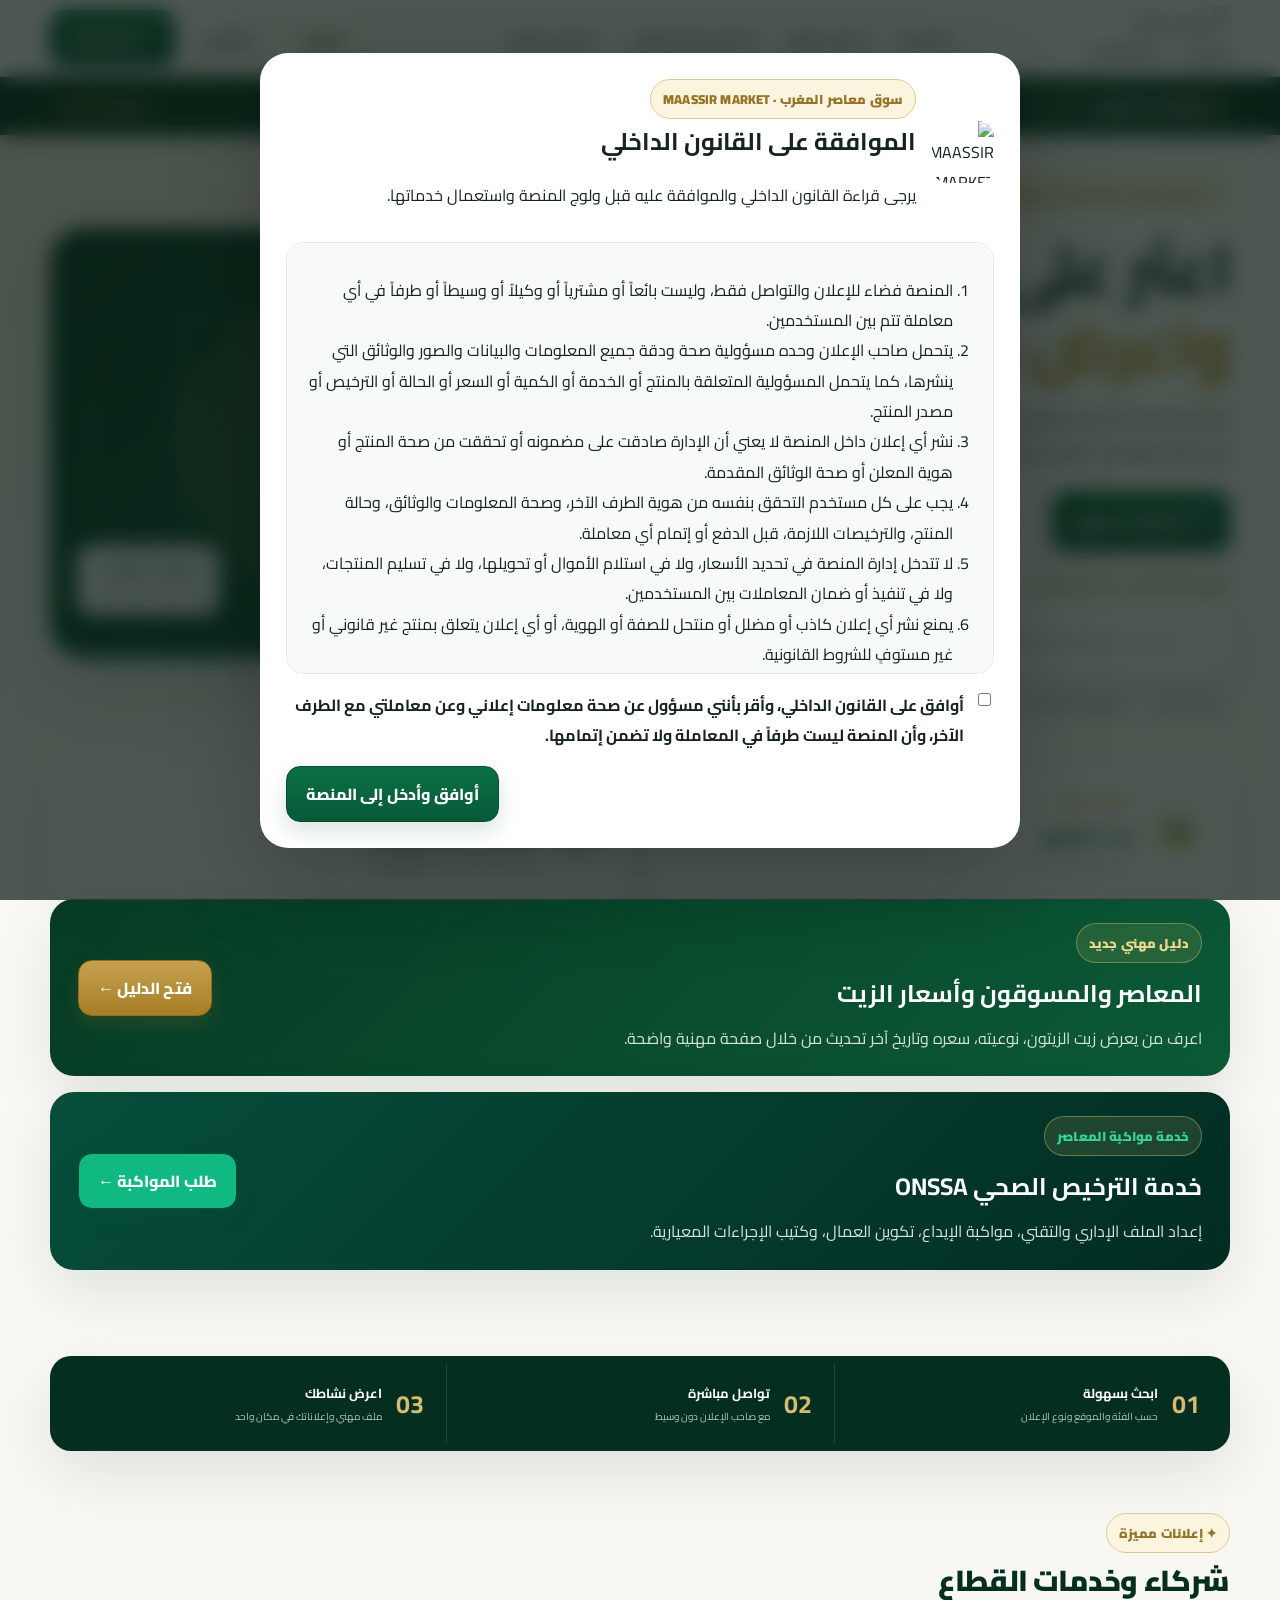
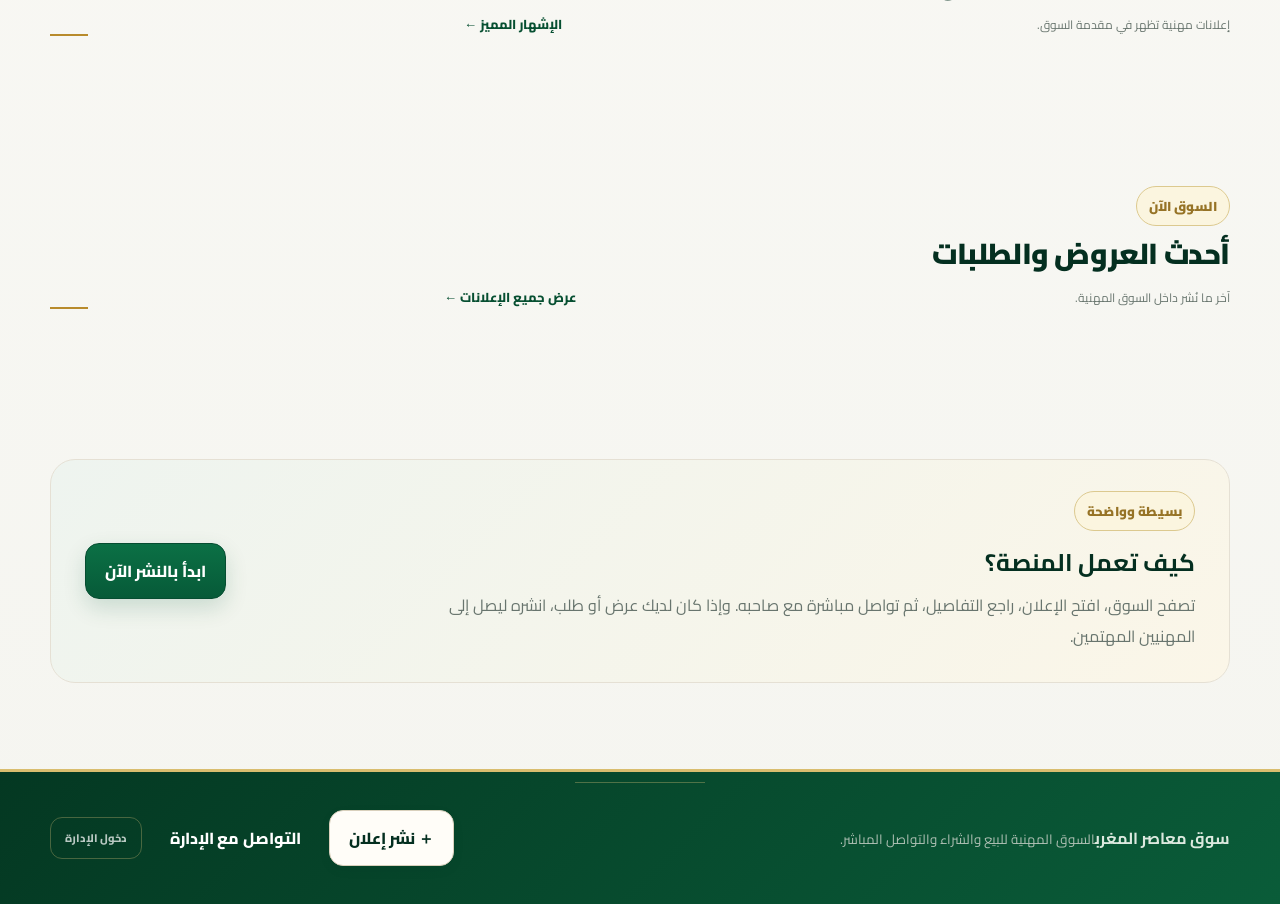
==== index.html @ 979268a5 "Add files via upload" ====
<!doctype html><html lang="ar" dir="rtl"><head><meta charset="utf-8"><meta name="viewport" content="width=device-width,initial-scale=1"><title>سوق معاصر المغرب | السوق المهنية</title><link rel="stylesheet" href="styles.css"></head><body data-page="home"><header class="topbar"><div class="wrap nav"><a class="brand" href="index.html"><img src="logoSAM.png" alt="سوق معاصر المغرب"><span><b id="brandName">سوق معاصر المغرب</b><small id="brandSub">السوق المهنية للزيت والمعدات</small></span></a><nav class="navlinks"><a href="health-auth.html">الترخيص الصحي</a><a id="navHome" class="active" href="index.html">الرئيسية</a><a id="navMarket" href="search.html">تصفح السوق</a><a id="navHow" href="#how">كيف تعمل؟</a><a id="navProfile" href="profile.html">ملفي المهني</a></nav><select id="languageSelect" class="language-select" aria-label="اللغة"><option value="ar">العربية</option><option value="fr">Français</option><option value="en">English</option></select><a id="navPublish" class="btn primary" href="publish.html">＋ نشر إعلان</a></div></header><main><section class="market-ticker" aria-label="أسعار زيت الزيتون المرجعية"><div class="wrap ticker-wrap"><div class="ticker-label"><span class="ticker-dot"></span><b id="homeTickerLabel">مؤشرات زيت الزيتون</b><small id="tickerUpdated">آخر تحديث: —</small></div><div class="ticker-track" id="priceTicker"></div><a id="homeTickerMore" class="ticker-more" href="search.html#prices">تفاصيل الأسعار ↗</a></div></section><section class="hero-v5"><div class="wrap hero-v5-inner"><div class="hero-copy"><span class="eyebrow" id="homeEyebrow">✦ سوق مهنية متخصصة في قطاع الزيتون</span><h1 id="homeHeroTitle">اعثر على ما تحتاجه.<br><em>واعرض ما لديك.</em></h1><p id="homeHeroText">منصة متخصصة تجمع عروض زيت الزيتون، معدات المعاصر، قطع الغيار والمستلزمات، مع بحث واضح وتواصل مباشر بين المهنيين.</p><div class="hero-actions"><a id="homeBrowse" class="btn primary btn-lg" href="search.html">🔎 اكتشف السوق</a><a id="homePublish" class="btn light btn-lg" href="publish.html">＋ انشر عرضك أو طلبك</a></div><div class="hero-search-wrap"><span class="hero-search-label" id="homeSearchLabel">سوق معاصر المغرب · ابحث في الأقسام</span><div class="hero-search"><span>⌕</span><input id="homeSearch" data-i18n-placeholder="searchPlaceholder" placeholder="ابحث عن زيت، آلة، مضخة، مدينة..."><select id="homeCat"><option id="homeCatAll" value="الكل">كل الفئات</option><option id="homeCatOil" value="زيت الزيتون">🫒 زيت الزيتون</option><option id="homeCatEquip" value="المعدات والتجهيزات">⚙️ المعدات والتجهيزات</option></select><button id="searchGo" class="btn gold" data-i18n="search">بحث</button></div></div><div class="hero-trust"><span id="trust1">✓ تواصل مباشر</span><span id="trust2">✓ عروض وطلبات شراء</span><span id="trust3">✓ سوق متخصصة</span></div></div><div class="hero-visual"><div class="visual-ring"></div><img src="logoSAM.png" alt=""><div class="floating-card fc-one"><b>🫒 زيت الزيتون</b><small>عروض وطلبات شراء</small></div><div class="floating-card fc-two"><b>⚙️ معدات المعاصر</b><small>معدات وتجهيزات وقطع غيار</small></div></div></div></section><section class="wrap category-row"><a href="search.html?cat=زيت%20الزيتون" class="category-tile"><span class="tile-icon">🫒</span><div><small id="cat1small">القسم الأول</small><h3 id="cat1">زيت الزيتون</h3><p id="cat1p">عروض البيع وطلبات الشراء.</p></div><b>←</b></a><a href="search.html?cat=المعدات%20والتجهيزات" class="category-tile"><span class="tile-icon">⚙️</span><div><small id="cat2small">القسم الثاني</small><h3 id="cat2">المعدات والتجهيزات</h3><p id="cat2p">آلات، فلاتر، مضخات، خزانات وقطع غيار.</p></div><b>←</b></a></section><section class="wrap section directory-promo">
  <div class="directory-promo-card">
    <div>
      <span class="eyebrow">دليل مهني جديد</span>
      <h2>المعاصر والمسوقون وأسعار الزيت</h2>
      <p>اعرف من يعرض زيت الزيتون، نوعيته، سعره وتاريخ آخر تحديث من خلال صفحة مهنية واضحة.</p>
    </div>
    <a class="btn gold" href="oil-directory.html">فتح الدليل ←</a>
  </div>
  <div class="directory-promo-card" style="margin-top:16px;background:linear-gradient(135deg,#064e3b,#022c22);color:#fff">
    <div>
      <span class="eyebrow" style="color:#34d399">خدمة مواكبة المعاصر</span>
      <h2>خدمة الترخيص الصحي ONSSA</h2>
      <p>إعداد الملف الإداري والتقني، مواكبة الإيداع، تكوين العمال، وكتيب الإجراءات المعيارية.</p>
    </div>
    <a class="btn primary" href="health-auth.html" style="background:#10b981;color:#fff">طلب المواكبة ←</a>
  </div>
</section><section class="wrap value-strip"><div><strong>01</strong><span><b id="v1">ابحث بسهولة</b><small id="v1p">حسب الفئة والموقع ونوع الإعلان</small></span></div><div><strong>02</strong><span><b id="v2">تواصل مباشرة</b><small id="v2p">مع صاحب الإعلان دون وسيط</small></span></div><div><strong>03</strong><span><b id="v3">اعرض نشاطك</b><small id="v3p">ملف مهني وإعلاناتك في مكان واحد</small></span></div></section><section class="wrap section" id="sponsoredSection"><div class="section-head"><div><span class="eyebrow" id="spEy">✦ إعلانات مميزة</span><h2 id="spTitle">شركاء وخدمات القطاع</h2><p id="spP">إعلانات مهنية تظهر في مقدمة السوق.</p></div><a id="spLink" class="link" href="advertise.html">الإشهار المميز ←</a></div><div id="sponsoredGrid" class="grid sponsored-grid"></div></section><section class="wrap section"><div class="section-head"><div><span class="eyebrow" id="nowEy">السوق الآن</span><h2 id="nowTitle">أحدث العروض والطلبات</h2><p id="nowP">آخر ما نُشر داخل السوق المهنية.</p></div><a id="nowLink" class="link" href="search.html">عرض جميع الإعلانات ←</a></div><div id="homeGrid" class="grid"></div></section><section class="wrap section" id="how"><div class="how-panel"><div><span class="eyebrow" id="howEy">بسيطة وواضحة</span><h2 id="howTitle">كيف تعمل المنصة؟</h2><p id="howP">تصفح السوق، افتح الإعلان، راجع التفاصيل، ثم تواصل مباشرة مع صاحبه. وإذا كان لديك عرض أو طلب، انشره ليصل إلى المهنيين المهتمين.</p></div><a id="howBtn" class="btn primary" href="publish.html">ابدأ بالنشر الآن</a></div></section></main><footer class="footer"><div class="wrap foot"><div><b id="brandName">سوق معاصر المغرب</b><small id="homeFooter">السوق المهنية للبيع والشراء والتواصل المباشر.</small></div><div class="footer-actions"><a class="btn light" href="publish.html">＋ نشر إعلان</a><a id="contactAdmin" class="btn footer-admin" href="contact-admin.html">التواصل مع الإدارة</a><a id="adminLink" class="admin-footer-link" href="admin.html">دخول الإدارة</a></div></div></footer><script src="app.js"></script><script>Souk.initHome()</script></body></html>
---- styles.css ----
@import url('https://fonts.googleapis.com/css2?family=Cairo:wght@400;500;600;700;800&display=swap');
:root{--g:#07552f;--g2:#0e7040;--g3:#083d25;--gold:#b58a2a;--gold2:#d6b765;--cream:#fbfaf6;--paper:#fff;--ink:#18251e;--muted:#6d7771;--line:#e9e2d1;--soft:#f5f1e6;--danger:#a84232;--shadow:0 18px 50px rgba(13,42,27,.09)}*{box-sizing:border-box}html{scroll-behavior:smooth}body{margin:0;background:linear-gradient(180deg,#fbfaf6 0%,#f7f6f1 100%);color:var(--ink);font-family:Cairo,Arial,sans-serif}a{text-decoration:none;color:inherit}button,input,select,textarea{font:inherit}button{cursor:pointer}.wrap{width:min(1180px,calc(100% - 32px));margin:auto}.topbar{background:rgba(255,255,255,.92);border-bottom:1px solid var(--line);position:sticky;top:0;z-index:30;backdrop-filter:blur(14px)}.nav{height:78px;display:flex;align-items:center;justify-content:space-between;gap:20px}.brand{display:flex;align-items:center;gap:11px}.brand img{width:52px;height:52px;border-radius:50%;object-fit:cover;border:3px solid #fff;box-shadow:0 0 0 1px var(--gold),0 5px 14px rgba(0,0,0,.08)}.brand b{display:block;font-size:18px;color:var(--g3);line-height:1.2}.brand small{color:var(--gold);font-weight:700}.navlinks{display:flex;gap:8px;align-items:center}.navlinks a{padding:10px 14px;border-radius:12px;color:#46534c;font-weight:700}.navlinks a:hover{background:var(--soft);color:var(--g)}.btn{display:inline-flex;align-items:center;justify-content:center;gap:7px;border:0;border-radius:13px;padding:12px 18px;font-weight:800;transition:.18s;white-space:nowrap}.btn:hover{transform:translateY(-1px)}.btn.primary{background:linear-gradient(135deg,var(--g),var(--g2));color:#fff;box-shadow:0 10px 24px rgba(7,85,47,.17)}.btn.gold{background:linear-gradient(135deg,#a87917,var(--gold));color:#fff}.btn.light{background:#fff;border:1px solid var(--line);color:var(--g)}.btn.whatsapp{background:#1e9b59;color:#fff}.hero{padding:52px 0 34px;display:grid;grid-template-columns:1.15fr .85fr;gap:42px;align-items:center}.eyebrow{display:inline-flex;padding:7px 12px;border:1px solid #dcc98f;background:#fbf5df;color:#8b681d;border-radius:999px;font-weight:800;font-size:13px}.hero h1{font-size:clamp(34px,5vw,56px);line-height:1.15;margin:14px 0 15px;color:var(--g3)}.hero p{font-size:17px;line-height:1.9;color:var(--muted);max-width:680px}.hero-actions{display:flex;gap:10px;flex-wrap:wrap;margin-top:22px}.hero-art{min-height:320px;border-radius:30px;background:radial-gradient(circle at 75% 25%,#eadcae,transparent 34%),linear-gradient(145deg,#0a5430,#083c25);position:relative;overflow:hidden;box-shadow:var(--shadow)}.hero-art:before,.hero-art:after{content:"";position:absolute;border:1px solid rgba(214,183,101,.45);border-radius:50%;width:330px;height:330px;left:-90px;bottom:-120px}.hero-art:after{width:450px;height:450px;left:auto;right:-180px;top:-190px}.hero-art img{position:absolute;width:190px;height:190px;border-radius:50%;object-fit:cover;left:50%;top:50%;transform:translate(-50%,-50%);border:8px solid rgba(255,255,255,.9);box-shadow:0 18px 50px rgba(0,0,0,.25)}.searchbox{background:#fff;border:1px solid var(--line);border-radius:20px;padding:8px;display:flex;gap:8px;box-shadow:0 12px 30px rgba(13,42,27,.06);margin-top:22px}.searchbox input{border:0;outline:0;flex:1;padding:12px 14px;min-width:0;background:transparent}.searchbox select{border:0;border-right:1px solid var(--line);outline:0;padding:0 12px;color:#526058;background:#fff}.section{padding:26px 0 54px}.section-head{display:flex;align-items:end;justify-content:space-between;gap:16px;margin-bottom:18px}.section-head h2{margin:0;color:var(--g3);font-size:27px}.section-head p{margin:5px 0 0;color:var(--muted)}.cats{display:grid;grid-template-columns:repeat(2,1fr);gap:18px}.catcard{padding:26px;border:1px solid var(--line);border-radius:22px;background:#fff;box-shadow:0 10px 28px rgba(13,42,27,.05);display:flex;align-items:center;justify-content:space-between;gap:20px}.caticon{width:68px;height:68px;border-radius:20px;display:grid;place-items:center;font-size:31px;background:var(--soft);border:1px solid var(--line)}.catcard h3{margin:0 0 5px;color:var(--g3)}.catcard p{margin:0;color:var(--muted);line-height:1.7}.stats{display:grid;grid-template-columns:repeat(3,1fr);gap:14px;margin-top:25px}.stat{background:#fff;border:1px solid var(--line);border-radius:18px;padding:18px;text-align:center}.stat strong{display:block;font-size:25px;color:var(--g)}.stat span{color:var(--muted);font-size:13px}.toolbar{position:sticky;top:78px;z-index:20;background:rgba(247,246,241,.93);backdrop-filter:blur(12px);padding:14px 0;border-bottom:1px solid var(--line)}.filters{display:grid;grid-template-columns:1.1fr .8fr .8fr 2fr;gap:9px}.field{width:100%;border:1px solid var(--line);background:#fff;border-radius:12px;padding:11px 13px;outline:0;color:var(--ink)}.field:focus{border-color:var(--gold)}.grid{display:grid;grid-template-columns:repeat(4,1fr);gap:18px}.card{background:#fff;border:1px solid var(--line);border-radius:18px;overflow:hidden;box-shadow:0 10px 26px rgba(13,42,27,.055);transition:.18s}.card:hover{transform:translateY(-3px);box-shadow:0 18px 38px rgba(13,42,27,.10)}.card-image{height:205px;position:relative;background:#e9e4d7;overflow:hidden}.card-image img{width:100%;height:100%;object-fit:cover}.badge{position:absolute;top:11px;right:11px;background:#fff;border-radius:999px;padding:5px 9px;font-size:12px;font-weight:800;box-shadow:0 5px 14px rgba(0,0,0,.12)}.badge.sale{color:#08703c}.badge.buy{color:#1d5d95}.card-body{padding:15px}.card h3{margin:0 0 6px;font-size:17px;color:var(--g3);white-space:nowrap;overflow:hidden;text-overflow:ellipsis}.price{font-weight:800;color:var(--g);font-size:17px}.meta{display:flex;flex-wrap:wrap;gap:6px;color:var(--muted);font-size:12px;margin:8px 0 12px}.meta span{background:#f7f5ee;padding:4px 7px;border-radius:7px}.card-footer{display:flex;justify-content:space-between;align-items:center;border-top:1px solid #f0ede4;padding-top:11px}.card-footer small{color:var(--muted)}.link{color:var(--g);font-weight:800;font-size:13px}.empty{padding:55px 20px;text-align:center;border:1px dashed #d9cfb6;border-radius:20px;color:var(--muted);background:#fff}.empty b{display:block;color:var(--g3);margin-bottom:5px}.detail-layout{display:grid;grid-template-columns:1.05fr .95fr;gap:25px;padding:35px 0 60px}.gallery{background:#fff;border:1px solid var(--line);border-radius:22px;padding:12px}.gallery-main{height:470px;border-radius:16px;overflow:hidden;background:#eee9dd}.gallery-main img{width:100%;height:100%;object-fit:cover}.detail-box{background:#fff;border:1px solid var(--line);border-radius:22px;padding:25px;box-shadow:var(--shadow)}.detail-box h1{margin:8px 0;color:var(--g3);font-size:34px}.detail-price{font-size:28px;color:var(--g);font-weight:800;margin:10px 0}.detail-desc{line-height:2;color:#53605a}.specs{display:grid;grid-template-columns:1fr 1fr;gap:8px;margin:18px 0}.spec{background:#f8f6ef;border-radius:12px;padding:10px}.spec small{display:block;color:var(--muted);font-size:11px}.spec b{color:var(--g3)}.contact{display:grid;grid-template-columns:1fr 1fr;gap:10px;margin-top:20px}.notice{background:#fbf6e6;border:1px solid #e6d39b;color:#6f5b25;border-radius:15px;padding:14px 16px;line-height:1.8;font-size:13px}.form-shell{max-width:850px;margin:35px auto 70px}.form-card{background:#fff;border:1px solid var(--line);border-radius:24px;padding:28px;box-shadow:var(--shadow)}.form-title h1{margin:0;color:var(--g3);font-size:32px}.form-title p{color:var(--muted);line-height:1.8}.form-grid{display:grid;grid-template-columns:1fr 1fr;gap:14px}.full{grid-column:1/-1}.label{display:block;font-weight:800;color:#34433b;font-size:13px;margin:0 0 6px}.agree{display:flex;gap:9px;align-items:flex-start;background:#faf8f0;padding:13px;border-radius:12px;margin-top:15px;color:#59635e;font-size:13px;line-height:1.8}.agree input{margin-top:5px}.modal{display:none;position:fixed;inset:0;z-index:100}.modal.open{display:block}.modal-back{position:absolute;inset:0;background:rgba(6,24,16,.62);backdrop-filter:blur(4px)}.modal-box{position:relative;width:min(760px,calc(100% - 26px));max-height:86vh;overflow:auto;margin:7vh auto;background:#fff;border-radius:22px;padding:28px;box-shadow:0 30px 80px rgba(0,0,0,.28)}.modal-close{position:absolute;top:12px;left:12px;border:0;background:#f1eee4;border-radius:50%;width:36px;height:36px;font-size:22px}.law h2{color:var(--g3)}.law li{margin:9px 0;line-height:1.8}.footer{margin-top:20px;background:#073b24;color:#dce9df;padding:34px 0}.footer .foot{display:flex;justify-content:space-between;gap:20px;align-items:center}.footer small{color:#aebfb3}.hidden{display:none!important}@media(max-width:980px){.grid{grid-template-columns:repeat(3,1fr)}.hero{grid-template-columns:1fr}.hero-art{min-height:260px}.filters{grid-template-columns:1fr 1fr}.filters .wide{grid-column:1/-1}.detail-layout{grid-template-columns:1fr}.cats{grid-template-columns:1fr}}@media(max-width:700px){.wrap{width:min(100% - 22px,1180px)}.nav{height:68px}.navlinks{display:none}.brand img{width:46px;height:46px}.brand b{font-size:15px}.brand small{font-size:11px}.hero{padding:34px 0 22px}.hero h1{font-size:35px}.hero p{font-size:15px}.hero-art{min-height:230px}.hero-art img{width:135px;height:135px}.stats{grid-template-columns:1fr}.grid{grid-template-columns:1fr 1fr;gap:12px}.card-image{height:160px}.section{padding-bottom:38px}.toolbar{top:68px}.filters{grid-template-columns:1fr 1fr}.filters .wide{grid-column:1/-1}.detail-layout{padding-top:18px}.gallery-main{height:310px}.detail-box h1{font-size:27px}.contact{grid-template-columns:1fr}.form-grid{grid-template-columns:1fr}.full{grid-column:auto}.footer .foot{flex-direction:column;text-align:center}}@media(max-width:470px){.grid{grid-template-columns:1fr}.card-image{height:205px}.hero-actions .btn{width:100%}.cats{gap:12px}.catcard{padding:18px}.caticon{width:55px;height:55px;font-size:25px}}
/* Media upload + mobile refinements */
.upload-box{border:1.5px dashed #cfc4a6;border-radius:18px;background:#fcfbf6;padding:12px}.media-input{position:absolute;opacity:0;width:1px;height:1px}.upload-trigger{min-height:112px;border-radius:14px;background:#fff;border:1px solid var(--line);display:flex;align-items:center;justify-content:center;gap:13px;text-align:right;padding:16px;cursor:pointer;color:var(--g3)}.upload-trigger:hover{border-color:var(--gold);background:#fffdf7}.upload-icon{width:48px;height:48px;border-radius:14px;display:grid;place-items:center;background:var(--soft);border:1px solid var(--line);font-size:27px;color:var(--g)}.upload-trigger b{display:block}.upload-trigger small{display:block;color:var(--muted);margin-top:4px;line-height:1.6}.upload-note{font-size:11px;color:var(--muted);padding:8px 4px 2px}.media-preview{display:grid;grid-template-columns:repeat(4,1fr);gap:9px;margin-top:10px}.upload-item{position:relative;overflow:hidden;border-radius:13px;background:#eee9dd;border:1px solid var(--line);aspect-ratio:1/1}.upload-item img,.upload-item video{width:100%;height:100%;object-fit:cover;display:block}.upload-item-info{position:absolute;right:5px;left:5px;bottom:5px;background:rgba(7,61,37,.86);color:#fff;border-radius:8px;padding:4px 7px;font-size:10px;white-space:nowrap;overflow:hidden;text-overflow:ellipsis}.remove-media{position:absolute;top:5px;left:5px;width:30px;height:30px;border:0;border-radius:50%;background:rgba(255,255,255,.94);color:#9a3025;font-size:20px;line-height:1}.media-count{position:absolute;left:10px;bottom:10px;background:rgba(7,61,37,.9);color:#fff;border-radius:999px;padding:4px 8px;font-size:11px;font-weight:800}.card-image video{width:100%;height:100%;object-fit:cover;display:block}.gallery-thumbs{display:grid;grid-template-columns:repeat(6,1fr);gap:8px;margin-top:9px}.thumb{border:2px solid transparent;background:#f4f1e8;border-radius:11px;overflow:hidden;padding:0;aspect-ratio:1/1;position:relative}.thumb.active{border-color:var(--gold)}.thumb img{width:100%;height:100%;object-fit:cover}.thumb span{display:grid;place-items:center;width:100%;height:100%;font-size:24px;color:var(--g)}.gallery-media{width:100%;height:100%;object-fit:contain;display:block;background:#eee9dd}.gallery-main{display:grid;place-items:center}
@media(max-width:700px){.wrap{width:calc(100% - 18px)}.topbar .nav{gap:8px}.topbar .btn{padding:9px 11px;font-size:12px}.hero{gap:20px}.hero h1{font-size:30px}.hero-art{min-height:190px;border-radius:22px}.hero-art img{width:110px;height:110px}.searchbox{display:grid;grid-template-columns:1fr auto;border-radius:16px}.searchbox select{grid-column:1/-1;border:1px solid var(--line);border-radius:10px;padding:10px}.searchbox input{border:1px solid var(--line);border-radius:10px;min-width:0}.searchbox .btn{padding:10px 12px}.section-head{align-items:flex-start}.section-head h2{font-size:23px}.cats{grid-template-columns:1fr}.catcard{min-height:110px}.filters{grid-template-columns:1fr 1fr}.filters .field{min-width:0;font-size:13px;padding:10px}.filters #q{grid-column:1/-1}.toolbar{top:68px}.detail-layout{gap:12px}.gallery{padding:7px;border-radius:17px}.gallery-main{height:300px;border-radius:12px}.gallery-thumbs{grid-template-columns:repeat(5,1fr);gap:6px}.detail-box{padding:17px;border-radius:17px}.detail-box h1{font-size:24px;line-height:1.45}.detail-price{font-size:23px}.specs{grid-template-columns:1fr 1fr}.form-shell{margin-top:18px}.form-card{padding:17px;border-radius:18px}.form-title h1{font-size:26px}.form-grid{gap:11px}.upload-trigger{min-height:96px}.media-preview{grid-template-columns:repeat(3,1fr)}.upload-item-info{font-size:9px}.footer{padding:26px 0}}
@media(max-width:430px){.brand span{max-width:125px}.brand b{font-size:13px}.brand small{font-size:10px}.topbar .btn{font-size:11px}.grid{grid-template-columns:1fr}.card-image{height:220px}.filters{grid-template-columns:1fr}.filters #q{grid-column:auto}.media-preview{grid-template-columns:repeat(2,1fr)}.gallery-main{height:260px}.gallery-thumbs{grid-template-columns:repeat(4,1fr)}}
/* V3.1 — mobile-first gallery and layout corrections */
.gallery-main{position:relative;min-width:0;touch-action:pan-y;overflow:hidden}
.gallery-media{max-width:100%;max-height:100%;object-fit:contain}
.gallery-nav{position:absolute;z-index:3;top:50%;transform:translateY(-50%);width:42px;height:42px;border:0;border-radius:50%;background:rgba(255,255,255,.92);color:var(--g3);font-size:31px;line-height:1;display:grid;place-items:center;box-shadow:0 6px 20px rgba(0,0,0,.15)}
.gallery-nav.prev{right:12px}.gallery-nav.next{left:12px}.gallery-nav.hidden{display:none}
.gallery-thumbs{overflow-x:auto;scrollbar-width:thin;padding-bottom:2px}
.thumb{min-width:0}
@media(max-width:700px){
  html,body{max-width:100%;overflow-x:hidden}
  .nav{height:64px}
  .topbar .nav{width:calc(100% - 14px)}
  .brand{min-width:0;gap:7px}.brand img{width:42px;height:42px}.brand span{min-width:0}.brand b{white-space:nowrap;overflow:hidden;text-overflow:ellipsis}
  .topbar .btn{max-width:128px;overflow:hidden;text-overflow:ellipsis}
  .detail-layout{grid-template-columns:1fr;display:grid;width:100%;padding:14px 0 35px;gap:12px}
  .gallery{width:100%;padding:6px;border-radius:16px}
  .gallery-main{height:clamp(240px,68vw,340px);border-radius:11px}
  .gallery-media{width:100%;height:100%;object-fit:contain}
  .gallery-nav{width:38px;height:38px;font-size:28px}.gallery-nav.prev{right:8px}.gallery-nav.next{left:8px}
  .gallery-thumbs{display:flex;gap:7px;margin-top:7px;overflow-x:auto;scroll-snap-type:x proximity}
  .thumb{flex:0 0 62px;height:62px;scroll-snap-align:start}
  .detail-box{width:100%;min-width:0;padding:15px;border-radius:16px;overflow-wrap:anywhere}
  .detail-box h1{font-size:22px;line-height:1.45;word-break:break-word}
  .detail-price{font-size:21px}
  .specs{grid-template-columns:1fr 1fr;min-width:0}.spec{min-width:0;overflow:hidden}.spec b{display:block;overflow-wrap:anywhere}
  .contact{grid-template-columns:1fr 1fr}.contact .btn{min-width:0;padding:11px 8px}
  .detail-desc{font-size:14px;line-height:1.9;overflow-wrap:anywhere}
  .section{padding-top:18px}
  .form-shell{width:calc(100% - 14px)}
  .form-card{padding:14px}.form-title h1{font-size:24px;line-height:1.4}
  .upload-trigger{width:100%;padding:13px}.media-preview{grid-template-columns:repeat(2,minmax(0,1fr));width:100%}
}
@media(max-width:430px){
  .wrap{width:calc(100% - 14px)}
  .brand b{font-size:12px}.brand small{font-size:9px}
  .topbar .btn{font-size:10px;padding:8px 9px;max-width:112px}
  .gallery-main{height:250px}
  .gallery-nav{width:35px;height:35px;font-size:25px}
  .specs{grid-template-columns:1fr}
  .contact{grid-template-columns:1fr 1fr}
}
/* Detail page — final mobile gallery correction */
.gallery-main{position:relative;display:flex;align-items:center;justify-content:center;min-width:0;overflow:hidden}
.gallery-stage{width:100%;height:100%;display:flex;align-items:center;justify-content:center;min-width:0;overflow:hidden}
.gallery-stage .gallery-media{width:100%;height:100%;max-width:100%;max-height:100%;object-fit:contain;display:block}
.gallery-stage video.gallery-media{background:#111}
@media(max-width:700px){
  .detail-layout{width:100%;grid-template-columns:minmax(0,1fr);overflow:hidden}
  .gallery,.detail-box{min-width:0;max-width:100%}
  .gallery-main{width:100%;height:clamp(230px,70vw,320px)}
  .gallery-stage{width:100%;height:100%;min-width:0}
  .gallery-stage .gallery-media{width:100%;height:100%;object-fit:contain}
  .gallery-thumbs{width:100%;max-width:100%;display:flex;flex-wrap:nowrap;overflow-x:auto;overscroll-behavior-x:contain;-webkit-overflow-scrolling:touch}
  .thumb{flex:0 0 62px}
  .detail-box{overflow:hidden}
  .detail-box h1,.detail-desc,.spec b{overflow-wrap:anywhere;word-break:break-word}
}
@media(max-width:430px){
  .gallery-main{height:clamp(220px,72vw,285px)}
  .thumb{flex-basis:58px;height:58px}
  .detail-box{padding:14px}
}
/* Multilingual navigation + owner controls */
.language-select{appearance:none;border:1px solid rgba(181,138,42,.55);background:#fffdf7;color:var(--g3);border-radius:12px;padding:9px 28px 9px 10px;font:inherit;font-size:12px;font-weight:800;min-width:92px;cursor:pointer;background-image:linear-gradient(45deg,transparent 50%,var(--g) 50%),linear-gradient(135deg,var(--g) 50%,transparent 50%);background-position:calc(100% - 12px) 50%,calc(100% - 7px) 50%;background-size:5px 5px,5px 5px;background-repeat:no-repeat}
.owner-actions{margin-top:10px}.btn.danger{background:#fff0ee;color:#9b3026;border:1px solid #e9b6af}.btn.danger:hover{background:#ffe6e2}
@media(max-width:700px){.language-select{min-width:78px;font-size:11px;padding:8px 23px 8px 7px}.topbar .nav{flex-wrap:nowrap}.topbar .nav .language-select{flex:0 0 auto}.topbar .nav>.btn{flex:0 1 auto}.owner-actions{grid-template-columns:1fr 1fr}}
@media(max-width:430px){.language-select{min-width:70px;font-size:10px}.topbar .nav>.btn{max-width:105px}.brand span{max-width:105px}}
/* Harmonised native dropdowns */
select.field,.searchbox select,.filters select{
  appearance:none;-webkit-appearance:none;
  background-color:#fffdf8;
  background-image:linear-gradient(45deg,transparent 50%,var(--g) 50%),linear-gradient(135deg,var(--g) 50%,transparent 50%);
  background-position:calc(100% - 18px) 50%,calc(100% - 13px) 50%;
  background-size:5px 5px,5px 5px;background-repeat:no-repeat;
  padding-inline-end:34px;cursor:pointer;
  font-weight:600;color:var(--g3);
  box-shadow:0 2px 7px rgba(13,42,27,.035);
  transition:border-color .18s,box-shadow .18s,background-color .18s;
}
select.field:hover,.searchbox select:hover,.filters select:hover{border-color:rgba(181,138,42,.7);background-color:#fffefa}
select.field:focus,.searchbox select:focus,.filters select:focus{border-color:var(--gold);box-shadow:0 0 0 3px rgba(181,138,42,.12)}
select.field option{background:#fff;color:var(--ink);font-weight:500;padding:10px}
html[dir="rtl"] select.field,html[dir="rtl"] .searchbox select,html[dir="rtl"] .filters select{background-position:calc(0% + 13px) 50%,calc(0% + 18px) 50%;padding-left:34px;padding-right:13px}
@media(max-width:700px){select.field,.searchbox select,.filters select{min-height:46px;border-radius:13px}}

/* V3.5 — Morocco Olive Mill Market / institutional visual refresh */
:root{
  --g:#0b5b38;--g2:#137449;--g3:#063d27;
  --gold:#b58a2a;--gold2:#d8bd72;--cream:#f8f6ef;
  --paper:#fff;--ink:#17251e;--muted:#68746d;--line:#e6e0d2;
  --soft:#f2efe5;--shadow:0 18px 55px rgba(8,55,35,.09)
}
body{background:radial-gradient(circle at 8% 0%,rgba(216,189,114,.12),transparent 28%),linear-gradient(180deg,#fbfaf6 0%,#f5f5f0 100%);font-family:Cairo,Arial,sans-serif}
body:before{content:"";position:fixed;inset:0;pointer-events:none;opacity:.22;background-image:linear-gradient(rgba(7,61,39,.025) 1px,transparent 1px),linear-gradient(90deg,rgba(7,61,39,.025) 1px,transparent 1px);background-size:36px 36px;z-index:-1}
.topbar{background:rgba(255,255,255,.94);border-bottom:1px solid rgba(181,138,42,.22);box-shadow:0 4px 22px rgba(8,55,35,.045)}
.nav{height:82px}
.brand{gap:12px}
.brand img{width:54px;height:54px;border:2px solid #fff;box-shadow:0 0 0 1px var(--gold),0 8px 20px rgba(8,55,35,.13)}
.brand b{font-size:19px;letter-spacing:-.2px}
.brand small{color:#9b761f;letter-spacing:.2px}
.navlinks a{font-size:13px;border:1px solid transparent}
.navlinks a:hover{border-color:var(--line);background:#fbfaf5}
.btn{border-radius:14px;padding:12px 19px;box-shadow:none}
.btn.primary{background:linear-gradient(135deg,#075b37,#13804d);box-shadow:0 9px 22px rgba(7,91,55,.16)}
.btn.light{background:rgba(255,255,255,.9);border-color:#ddd6c5;box-shadow:0 4px 14px rgba(8,55,35,.04)}
.btn.gold{background:linear-gradient(135deg,#9d761d,#c29a3a)}
.hero{padding:62px 0 42px;gap:50px}
.hero h1{font-size:clamp(36px,5vw,58px);letter-spacing:-1.2px}
.hero p{font-size:16px;max-width:650px}
.hero-art{min-height:350px;border-radius:34px;background:radial-gradient(circle at 72% 23%,rgba(216,189,114,.48),transparent 27%),linear-gradient(145deg,#0b5b38,#063a25);box-shadow:0 25px 70px rgba(6,61,39,.18)}
.hero-art:before,.hero-art:after{border-color:rgba(216,189,114,.32)}
.hero-art img{width:205px;height:205px;border:7px solid rgba(255,255,255,.94)}
.searchbox{border-radius:22px;padding:7px;box-shadow:0 16px 36px rgba(8,55,35,.08);border-color:#e4ddce}
.searchbox input{font-size:14px}
.section{padding:34px 0 58px}
.section-head{margin-bottom:22px}
.section-head h2{font-size:29px;letter-spacing:-.3px}
.section-head p{font-size:13px}
.cats{gap:20px}
.catcard{border-radius:24px;padding:28px;background:linear-gradient(145deg,#fff,#fbfaf5);box-shadow:0 12px 32px rgba(8,55,35,.055);position:relative;overflow:hidden}
.catcard:after{content:"";position:absolute;width:120px;height:120px;border-radius:50%;border:1px solid rgba(181,138,42,.15);left:-45px;bottom:-55px}
.catcard:hover{transform:translateY(-3px);border-color:#d8c99f;box-shadow:0 20px 42px rgba(8,55,35,.09)}
.caticon{width:72px;height:72px;border-radius:22px;background:linear-gradient(145deg,#f8f3e3,#eee9d9);border-color:#e1d7bb}
.stats{gap:16px}
.stat{border-radius:20px;padding:20px;background:rgba(255,255,255,.86);box-shadow:0 8px 25px rgba(8,55,35,.035)}
.stat strong{font-size:27px}
.toolbar{top:82px;background:rgba(247,246,241,.9);border-bottom-color:rgba(181,138,42,.18)}
.filters{gap:11px}
.field,select.field{border-radius:14px;border-color:#dfd9ca;background:#fffefa;min-height:46px}
.field:focus,select.field:focus{box-shadow:0 0 0 4px rgba(181,138,42,.10);border-color:var(--gold)}
.grid{gap:20px}
.card{border-radius:21px;box-shadow:0 12px 30px rgba(8,55,35,.055);border-color:#e5dfd1}
.card:hover{transform:translateY(-4px);box-shadow:0 22px 45px rgba(8,55,35,.11)}
.card-image{height:215px;background:linear-gradient(145deg,#eee9dc,#e5e0d1)}
.badge{top:12px;right:12px;padding:6px 10px}
.card-body{padding:17px}
.card h3{font-size:16px}
.price{font-size:18px}
.detail-layout{padding:40px 0 70px;gap:28px}
.gallery,.detail-box,.form-card{border-radius:25px;border-color:#e3dccb;box-shadow:var(--shadow)}
.gallery{padding:13px;background:rgba(255,255,255,.9)}
.gallery-main{border-radius:18px;background:linear-gradient(145deg,#f0ede4,#e5e1d5)}
.detail-box{padding:29px;background:rgba(255,255,255,.94)}
.detail-box h1{font-size:35px;letter-spacing:-.5px}
.detail-price{font-size:30px}
.spec{border:1px solid #e8e1d2;background:#faf8f2;border-radius:14px;padding:12px}
.contact .btn{min-height:48px}
.form-shell{max-width:900px;margin:42px auto 75px}
.form-card{padding:32px;background:rgba(255,255,255,.95)}
.form-title{padding-bottom:17px;border-bottom:1px solid #eee9dd;margin-bottom:22px}
.form-title h1{font-size:34px;letter-spacing:-.4px}
.form-grid{gap:16px}
.label{font-size:12px;color:#31443a;margin-bottom:7px}
.agree{border:1px solid #e9e1cd;background:#fbf8ef;border-radius:15px;padding:15px}
.upload-box{border:1px solid #e5dece;border-radius:17px;padding:12px;background:#fcfbf7}
.upload-trigger{border-radius:14px;background:#fffefb}
.modal-box{border:1px solid #e0d7c3;border-radius:25px;box-shadow:0 30px 90px rgba(0,0,0,.24)}
.law h2{border-bottom:1px solid #eee7d8;padding-bottom:12px;margin-bottom:15px}
.footer{background:linear-gradient(135deg,#063a25,#0b5b38);padding:38px 0;border-top:3px solid rgba(216,189,114,.42)}
.footer .btn.light{color:var(--g3)}
.language-select{height:44px;border-radius:13px;border-color:#d9c99d;background-color:#fffdf8;box-shadow:0 5px 15px rgba(8,55,35,.04)}
.owner-actions{border-top:1px solid #eee8da;padding-top:10px}
.btn.danger{border-color:#e7b9b0;background:#fff5f3}

/* Make the internal-rules link unmistakably clickable */
#lawLink{cursor:pointer;text-decoration:underline;text-underline-offset:3px}

@media(max-width:980px){.hero{gap:28px}.grid{grid-template-columns:repeat(3,1fr)}}
@media(max-width:700px){
  .nav{height:70px}.brand img{width:45px;height:45px}.brand b{font-size:14px}
  .hero{padding:38px 0 26px}.hero h1{font-size:31px}.hero-art{min-height:230px;border-radius:25px}.hero-art img{width:135px;height:135px}
  .section{padding:26px 0 42px}.section-head h2{font-size:24px}
  .catcard{padding:20px;border-radius:20px}.stats{gap:10px}
  .toolbar{top:70px}.filters{gap:8px}.filters .field{min-height:44px}
  .card{border-radius:18px}.card-image{height:170px}
  .detail-layout{padding:18px 0 40px}.gallery,.detail-box,.form-card{border-radius:19px}.detail-box{padding:18px}.detail-box h1{font-size:24px}.detail-price{font-size:24px}
  .form-shell{margin-top:22px}.form-card{padding:18px}.form-title h1{font-size:27px}
  .footer{padding:30px 0}
}
@media(max-width:470px){
  .grid{grid-template-columns:1fr}.card-image{height:210px}.hero h1{font-size:29px}.hero-art{min-height:205px}
  .language-select{min-width:68px}.topbar .nav>.btn{max-width:106px}
}

/* V4 — institutional upgrade inspired by a refined school / institution identity */
:root{--ink:#183228;--g:#075a38;--g2:#0c7046;--g3:#043822;--gold:#b99135;--gold2:#d7bf7a;--cream:#f6f1e5;--paper:#fffdf8;--line:#e4ddcc;--shadow:0 22px 60px rgba(5,55,34,.10)}
body{background:#f7f5ee;color:var(--ink)}
body:after{content:"";position:fixed;inset:0;pointer-events:none;z-index:-2;background:linear-gradient(90deg,transparent 0 7%,rgba(185,145,53,.025) 7% 7.1%,transparent 7.1% 92.9%,rgba(185,145,53,.025) 92.9% 93%,transparent 93%)}
.topbar{background:#fffdf9;border-bottom:1px solid rgba(185,145,53,.30);box-shadow:0 8px 30px rgba(5,55,34,.055)}
.nav{position:relative}
.nav:after{content:"";position:absolute;left:0;right:0;bottom:0;height:2px;background:linear-gradient(90deg,transparent,var(--gold2),transparent);opacity:.65}
.brand img{border-radius:16px;box-shadow:0 0 0 1px var(--gold),0 8px 20px rgba(5,55,34,.12)}
.brand b{font-weight:900;color:var(--g3)}
.brand small{font-weight:700;color:#9a7729}
.navlinks a{font-weight:800;color:#40554a;padding:9px 12px;border-radius:10px}
.navlinks a:hover{color:var(--g);background:#f5f1e6}
.nav-actions,.footer-actions,.admin-top-actions{display:flex;gap:9px;align-items:center}
.btn{border-radius:10px;font-weight:800;letter-spacing:.05px}
.btn.primary{background:linear-gradient(180deg,#0b7045,#075a38);border:1px solid #064d31;box-shadow:0 9px 22px rgba(7,90,56,.16)}
.btn.gold{background:linear-gradient(180deg,#c5a14e,#a77d24);border:1px solid #956e1d;color:#fff;box-shadow:0 9px 20px rgba(167,125,36,.16)}
.btn.light{background:#fffdf8;border:1px solid #d9d0bc;color:var(--g3)}
.hero{position:relative;padding:76px 0 62px;min-height:520px;align-items:center}
.hero:before{content:"";position:absolute;top:34px;right:-30px;width:110px;height:110px;border:1px solid rgba(185,145,53,.22);border-radius:50%;box-shadow:0 0 0 12px rgba(185,145,53,.035),0 0 0 24px rgba(185,145,53,.025)}
.hero>div:first-child{position:relative;z-index:1}
.eyebrow{font-weight:900;letter-spacing:.15px;color:#967326}
.hero h1{font-weight:950;line-height:1.25;font-size:clamp(39px,5.3vw,64px);color:var(--g3);margin-top:16px}
.hero h1:after{content:"";display:block;width:78px;height:3px;background:var(--gold);margin-top:20px;border-radius:10px}
.hero p{font-size:16px;line-height:2;color:#596960;max-width:680px}
.hero-art{border-radius:8px;min-height:390px;border:1px solid rgba(215,191,122,.5);box-shadow:0 28px 70px rgba(5,55,34,.20);position:relative}
.hero-art:before{content:"";position:absolute;inset:18px;border:1px solid rgba(215,191,122,.35);border-radius:5px}
.hero-art:after{content:"سوق معاصر المغرب";position:absolute;bottom:27px;right:0;left:0;text-align:center;color:rgba(255,255,255,.82);font-size:13px;font-weight:900;letter-spacing:1px}
.hero-art img{position:relative;z-index:2;width:190px;height:190px;box-shadow:0 20px 50px rgba(0,0,0,.20)}
.searchbox{border-radius:12px;padding:7px;background:#fff;border:1px solid #ddd4c1;box-shadow:0 20px 45px rgba(5,55,34,.10)}
.section{padding:42px 0 66px}
.section-head{position:relative}
.section-head:after{content:"";display:block;width:42px;height:2px;background:var(--gold);margin-top:12px}
.section-head h2{font-weight:950;color:var(--g3);font-size:30px}
.section-head p{color:#69766f}
.cats{gap:24px}
.catcard{border-radius:8px;border:1px solid #ddd5c3;background:linear-gradient(135deg,#fffefb,#f5f1e6);box-shadow:0 16px 35px rgba(5,55,34,.07);min-height:190px}
.catcard:before{content:"";position:absolute;top:0;right:0;width:70px;height:3px;background:var(--gold)}
.catcard h3{font-size:20px;color:var(--g3)}
.catcard p{line-height:1.9}
.caticon{border-radius:50%;width:68px;height:68px;background:#f4eddb;border:1px solid #d8c79a}
.stats{margin-top:28px}
.stat{border-radius:8px;border-top:3px solid var(--gold);background:#fffefa;box-shadow:0 10px 30px rgba(5,55,34,.05)}
.stat strong{color:var(--g3)}
.card{border-radius:8px;border:1px solid #ded6c4;background:#fffefa;box-shadow:0 12px 34px rgba(5,55,34,.07)}
.card:hover{transform:translateY(-5px);border-color:#ccb779}
.card-image{border-radius:7px 7px 0 0}
.card-body{padding:19px}
.card h3{font-weight:900;color:#20392d}
.badge{border-radius:5px;font-weight:900}
.sponsored-card{border:2px solid rgba(185,145,53,.68);box-shadow:0 18px 45px rgba(143,104,25,.13);position:relative}
.sponsored-card:before{content:"";position:absolute;top:0;left:0;right:0;height:3px;background:linear-gradient(90deg,var(--gold),var(--gold2),var(--gold));z-index:4}
.sponsored-badge{background:linear-gradient(135deg,#a77d24,#c6a34f)!important;color:#fff!important}
.sponsor-name{font-size:11px;font-weight:900;color:#9a7729;margin-bottom:6px}
.sponsor-eyebrow{color:#a17b22}
.sponsored-grid{grid-template-columns:repeat(3,minmax(0,1fr))}
.search-sponsored{padding-bottom:28px}
.search-sponsored:has(.hidden){display:none}
.notice{border-radius:8px;border:1px solid #ded4bd;background:#fbf8ef;box-shadow:0 10px 25px rgba(5,55,34,.04)}
.footer{border-top:3px solid var(--gold2);background:linear-gradient(135deg,#043822,#0a5c39);position:relative}
.footer:before{content:"";display:block;position:absolute;top:10px;left:0;right:0;margin:auto;width:130px;height:1px;background:rgba(215,191,122,.35)}
.footer-admin{background:transparent!important;color:#fff!important;border-color:rgba(215,191,122,.5)!important}
.form-card{border-radius:8px;border-top:4px solid var(--gold);box-shadow:0 24px 70px rgba(5,55,34,.10)}
.form-title h1{color:var(--g3);font-weight:950}
.field{border-radius:9px;border-color:#dcd4c2;background:#fffefa}
.field:focus{border-color:var(--gold);box-shadow:0 0 0 4px rgba(185,145,53,.10)}
.agree{border-radius:8px}
.modal-box{border-radius:8px;border-top:4px solid var(--gold)}

/* Administration */
.admin-page{background:#f3f1e9}
.admin-shell{padding:42px 0 80px}
.admin-login{max-width:560px;margin:40px auto;background:#fffefa;border:1px solid #ddd4c0;border-top:5px solid var(--gold);border-radius:8px;padding:38px;box-shadow:var(--shadow);text-align:center}
.admin-emblem{width:68px;height:68px;margin:0 auto 18px;border-radius:50%;display:grid;place-items:center;background:#f3ebd7;border:1px solid #d5bf84;color:var(--g3);font-size:28px;font-weight:900}
.admin-login h1,.admin-heading h1{color:var(--g3);font-weight:950;margin:8px 0 10px}
.admin-login p,.admin-heading p{color:#69756e;line-height:1.9}
.admin-login-row{display:grid;grid-template-columns:1fr auto;gap:10px;margin-top:22px}
.admin-note{display:block;color:#7c827e;margin-top:16px;line-height:1.7}
.admin-panel{background:transparent}
.admin-heading{display:flex;justify-content:space-between;gap:25px;align-items:flex-end;margin-bottom:24px}
.admin-kpis{display:grid;grid-template-columns:repeat(3,110px);gap:10px}
.admin-kpis>div{background:#fffefa;border:1px solid #ddd4c0;border-top:3px solid var(--gold);border-radius:7px;padding:13px;text-align:center}
.admin-kpis b{display:block;font-size:25px;color:var(--g3)}
.admin-kpis span{font-size:11px;color:#707b75;font-weight:800}
.admin-tabs{display:flex;gap:8px;padding:8px;background:#e9e5da;border:1px solid #d9d1bf;border-radius:8px;margin-bottom:18px}
.admin-tab{border:0;background:transparent;padding:12px 18px;border-radius:6px;font:inherit;font-weight:900;color:#52625a;cursor:pointer}
.admin-tab.active{background:#fffefa;color:var(--g3);box-shadow:0 5px 18px rgba(5,55,34,.07);border:1px solid #ded5c1}
.admin-section{background:#fffefa;border:1px solid #ded6c4;border-radius:8px;padding:24px;box-shadow:0 15px 35px rgba(5,55,34,.055)}
.admin-section-head{display:flex;justify-content:space-between;margin-bottom:18px}
.admin-section-head h2{margin:0;color:var(--g3);font-weight:950}
.admin-section-head p{margin:6px 0 0;color:#737e78}
.admin-list{display:grid;gap:10px}
.admin-row{display:flex;align-items:center;justify-content:space-between;gap:15px;padding:15px;border:1px solid #e4dece;border-radius:7px;background:#fffdfa}
.admin-row-main{display:grid;gap:5px;min-width:0}.admin-row-main b{color:#203a2d}.admin-row-main small{color:#7a837e}.admin-row-main p{margin:5px 0 0;line-height:1.8;color:#55635b}.admin-row-actions{display:flex;gap:7px;flex:0 0 auto}.admin-row-actions .btn{padding:9px 12px;font-size:12px}
.admin-chip{display:inline-flex;width:max-content;padding:4px 8px;border-radius:4px;background:#edf3ed;color:var(--g);font-size:10px;font-weight:900}.gold-chip{background:#f5ecd5;color:#977225}.read{opacity:.62}
.admin-ad-form{display:grid;grid-template-columns:1fr 1fr;gap:13px;padding:18px;background:#faf7ef;border:1px solid #e6decc;border-radius:7px;margin-bottom:18px}.admin-ad-form .full{grid-column:1/-1}.admin-ad-form label{display:block;font-size:12px;font-weight:900;color:#43544b;margin-bottom:6px}.admin-checks{display:flex;gap:25px;flex-wrap:wrap}.admin-checks label{display:flex;gap:7px;align-items:center}.admin-form-actions{display:flex;gap:9px}
.contact-admin-card{max-width:850px;margin-left:auto;margin-right:auto}.contact-admin-note{margin-top:18px;padding:14px;border:1px solid #e4dcc8;background:#fbf8ef;border-radius:7px;color:#6b746f;line-height:1.8}
.hidden{display:none!important}
@media(max-width:800px){.hero{min-height:auto;padding-top:48px}.hero-art{min-height:300px}.sponsored-grid{grid-template-columns:1fr 1fr}.admin-heading{align-items:stretch;flex-direction:column}.admin-kpis{grid-template-columns:repeat(3,1fr)}.admin-row{align-items:flex-start;flex-direction:column}.admin-row-actions{width:100%}.admin-row-actions .btn{flex:1}.admin-ad-form{grid-template-columns:1fr}.admin-ad-form .full{grid-column:auto}}
@media(max-width:520px){.nav-actions .btn:first-child{display:none}.hero h1{font-size:34px}.sponsored-grid{grid-template-columns:1fr}.admin-login{padding:25px 18px}.admin-login-row{grid-template-columns:1fr}.admin-tabs{overflow:auto}.admin-tab{white-space:nowrap}.footer-actions{flex-wrap:wrap}.footer-actions .btn{flex:1;text-align:center}.nav-actions{gap:5px}.nav-actions .btn{padding:9px 10px;font-size:11px}}


/* V4.1 — clear administration navigation */
.admin-nav-link{font-weight:800!important;color:var(--gold,#d7bf7a)!important}
.admin-nav-link::before{content:"⌘";margin-inline-end:5px;opacity:.85}
.admin-footer-link{display:inline-flex;align-items:center;justify-content:center;min-height:42px;padding:0 14px;border:1px solid rgba(215,191,122,.45);border-radius:12px;color:#fff;text-decoration:none;font-weight:800;font-size:.9rem}
.admin-footer-link:hover{border-color:#d7bf7a;background:rgba(215,191,122,.08)}
@media(max-width:760px){.navlinks .admin-nav-link{display:none}.admin-footer-link{width:100%}}
/* ===== V5 — PROFESSIONAL MARKET REDESIGN ===== */
:root{--g:#064b2b;--g2:#0a6a3d;--g3:#062f1d;--gold:#b48a2c;--gold2:#d8bb72;--cream:#f8f7f2;--ink:#16241d;--muted:#68756e;--line:#e5e0d4;--shadow:0 22px 60px rgba(4,48,27,.10)}
body{background:#f8f8f5;color:var(--ink)}
.topbar{background:rgba(255,255,255,.94);box-shadow:0 5px 28px rgba(0,0,0,.035)}
.nav{height:82px}.brand{gap:12px}.brand img{width:54px;height:54px}.brand b{font-size:19px}.brand small{font-size:11px}.navlinks a{font-size:13px}.navlinks a.active{background:#edf4ee;color:var(--g)}
.btn{border-radius:14px}.btn-lg{padding:14px 21px}
.hero-v5{background:linear-gradient(180deg,#fbfbf8,#f3f5f0);padding:62px 0 52px}.hero-v5-inner{display:grid;grid-template-columns:1.08fr .92fr;gap:55px;align-items:center}.hero-copy h1{font-size:clamp(40px,5.5vw,68px);line-height:1.13;letter-spacing:-1.7px;color:var(--g3);margin:17px 0}.hero-copy h1 em{font-style:normal;color:var(--gold)}.hero-copy p{font-size:17px;line-height:2;max-width:690px}.hero-search{display:grid;grid-template-columns:35px 1fr 180px 90px;gap:5px;align-items:center;background:#fff;border:1px solid var(--line);border-radius:19px;padding:8px;margin-top:28px;box-shadow:0 18px 45px rgba(4,48,27,.08)}.hero-search>span{font-size:27px;text-align:center;color:var(--gold)}.hero-search input,.hero-search select{border:0;outline:0;background:transparent;padding:12px 8px;min-width:0}.hero-trust{display:flex;flex-wrap:wrap;gap:22px;margin-top:17px;color:#69756f;font-size:11px;font-weight:800}.hero-visual{min-height:430px;position:relative;display:grid;place-items:center;border-radius:34px;background:linear-gradient(145deg,#073e26,#0b6a3d);overflow:hidden;box-shadow:var(--shadow)}.hero-visual:before,.hero-visual:after{content:"";position:absolute;border:1px solid rgba(216,187,114,.38);border-radius:50%}.hero-visual:before{width:440px;height:440px}.hero-visual:after{width:620px;height:620px}.hero-visual img{position:relative;z-index:2;width:225px;height:225px;border-radius:50%;object-fit:cover;border:8px solid rgba(255,255,255,.92);box-shadow:0 25px 60px rgba(0,0,0,.25)}.visual-ring{position:absolute;width:270px;height:270px;border-radius:50%;background:rgba(216,187,114,.14);filter:blur(3px)}.floating-card{position:absolute;z-index:4;background:rgba(255,255,255,.94);border:1px solid #e2d7b8;border-radius:15px;padding:12px 15px;box-shadow:0 15px 35px rgba(0,0,0,.14);display:flex;flex-direction:column;gap:2px}.floating-card b{font-size:12px;color:var(--g3)}.floating-card small{font-size:10px;color:var(--muted)}.fc-one{top:42px;right:27px}.fc-two{bottom:43px;left:27px}
.category-row{display:grid;grid-template-columns:1fr 1fr;gap:18px;margin-top:-5px;position:relative;z-index:3}.category-tile{display:grid;grid-template-columns:auto 1fr auto;align-items:center;gap:15px;padding:23px 25px;background:#fff;border:1px solid var(--line);border-radius:20px;box-shadow:0 12px 32px rgba(0,0,0,.045);transition:.2s}.category-tile:hover{transform:translateY(-3px);border-color:#d4c18a;box-shadow:0 20px 45px rgba(4,48,27,.09)}.tile-icon{width:56px;height:56px;border-radius:17px;background:#f4f0e4;display:grid;place-items:center;font-size:27px}.category-tile small{color:var(--gold);font-weight:900}.category-tile h3{margin:2px 0;font-size:19px;color:var(--g3)}.category-tile p{margin:0;color:var(--muted);font-size:11px}.category-tile>b{font-size:21px;color:var(--gold)}
.value-strip{display:grid;grid-template-columns:repeat(3,1fr);margin-top:20px;background:var(--g3);border-radius:21px;padding:8px;color:#fff;box-shadow:var(--shadow)}.value-strip>div{display:flex;align-items:center;gap:14px;padding:16px 22px;border-left:1px solid rgba(255,255,255,.12)}.value-strip>div:last-child{border-left:0}.value-strip strong{font-size:25px;color:#d8bb72}.value-strip span{display:flex;flex-direction:column}.value-strip b{font-size:13px}.value-strip small{font-size:10px;color:#b6c7bc;margin-top:2px}
.section{padding-top:62px}.section-head h2{font-size:29px;letter-spacing:-.4px}.section-head p{font-size:12px}.section-head:after{width:38px;height:2px;background:var(--gold);margin-top:11px}.grid{gap:18px}.card{border-radius:18px;box-shadow:0 10px 30px rgba(0,0,0,.045)}.card:hover{transform:translateY(-4px);box-shadow:0 20px 45px rgba(0,0,0,.09)}.card-image{height:210px}.card-body{padding:17px}.card h3{font-size:16px}.sponsored-card{border:2px solid rgba(180,138,44,.55);position:relative}.sponsored-card:before{content:"";position:absolute;top:0;left:0;right:0;height:3px;background:linear-gradient(90deg,var(--gold),var(--gold2),var(--gold));z-index:3}.sponsored-badge{background:var(--gold)!important;color:#fff!important}.sponsor-name{color:#927021;font-weight:900;font-size:11px;margin-bottom:5px}.sponsored-grid{grid-template-columns:repeat(3,1fr)}
.how-panel{display:flex;align-items:center;justify-content:space-between;gap:25px;padding:31px 34px;border-radius:25px;background:linear-gradient(135deg,#eef4ef,#fbf6e8);border:1px solid var(--line)}.how-panel h2{margin:9px 0 5px;color:var(--g3)}.how-panel p{margin:0;line-height:1.9;color:var(--muted);max-width:760px}.footer{border-top:3px solid var(--gold2)}
.market-hero{padding:55px 0 48px;background:linear-gradient(135deg,#06341f,#0b6b3f);color:#fff}.market-hero h1{font-size:40px;margin:15px 0 5px}.market-hero p{color:#c7d7ce;margin:0}.market-shell{margin-top:-23px;position:relative;z-index:3}.search-panel{background:#fff;border:1px solid var(--line);border-radius:20px;padding:14px;box-shadow:var(--shadow)}.search-main{display:flex;align-items:center;border:1px solid var(--line);border-radius:14px;padding:0 14px}.search-main span{font-size:27px;color:var(--gold)}.search-main input{border:0;outline:0;width:100%;padding:14px;background:transparent}.filter-row{display:grid;grid-template-columns:1fr 1fr 1fr 1fr;gap:9px;margin-top:10px}.results-head{display:flex;justify-content:space-between;align-items:center;margin-bottom:20px}.results-head h2{margin:0;color:var(--g3)}.results-head span{font-size:11px;color:var(--muted)}
.profile-shell{padding:45px 0 75px}.profile-hero{display:flex;align-items:center;gap:20px;padding:30px;border-radius:25px;background:linear-gradient(135deg,#edf4ee,#faf6e7);border:1px solid var(--line)}.profile-avatar{width:80px;height:80px;border-radius:22px;background:var(--g3);color:#e0c77c;display:grid;place-items:center;font-size:30px;font-weight:900}.profile-hero h1{margin:8px 0 3px;color:var(--g3)}.profile-hero p{margin:0;color:var(--muted)}.profile-grid{display:grid;grid-template-columns:1.15fr .85fr;gap:20px;margin-top:20px}.profile-card{background:#fff;border:1px solid var(--line);border-radius:21px;padding:25px;box-shadow:0 10px 32px rgba(0,0,0,.04)}.card-heading{display:flex;justify-content:space-between;margin-bottom:20px}.card-heading h2{margin:0 0 3px;font-size:20px}.card-heading p{margin:0;font-size:11px;color:var(--muted)}.mini-stats{display:grid;grid-template-columns:repeat(3,1fr);gap:8px;margin-bottom:16px}.mini-stats>div{background:#f7f6f1;border-radius:13px;text-align:center;padding:14px 7px}.mini-stats b{display:block;font-size:23px;color:var(--g)}.mini-stats small{font-size:10px;color:var(--muted)}.full-btn{width:100%}.profile-list{display:grid;gap:8px;margin-top:16px}.profile-ad{padding:11px 13px;border:1px solid var(--line);border-radius:12px;display:flex;flex-direction:column}.profile-ad b{font-size:12px;color:var(--g3)}.profile-ad small{font-size:10px;color:var(--muted)}.profile-notice{margin-top:18px}
.admin-footer-link{font-size:11px!important;opacity:.72}.admin-footer-link:hover{opacity:1}
@media(max-width:900px){.hero-v5-inner{grid-template-columns:1fr}.hero-visual{min-height:330px}.category-row{grid-template-columns:1fr}.value-strip{grid-template-columns:1fr}.value-strip>div{border-left:0;border-bottom:1px solid rgba(255,255,255,.12)}.value-strip>div:last-child{border-bottom:0}.sponsored-grid{grid-template-columns:1fr 1fr}.filter-row{grid-template-columns:1fr 1fr}.profile-grid{grid-template-columns:1fr}}
@media(max-width:620px){.nav{height:70px}.navlinks{display:none}.brand img{width:46px;height:46px}.brand b{font-size:15px}.brand small{font-size:9px}.nav>.btn{padding:9px 11px;font-size:11px}.hero-v5{padding:42px 0 36px}.hero-copy h1{font-size:40px}.hero-copy p{font-size:15px}.hero-search{grid-template-columns:31px 1fr}.hero-search select,.hero-search button{grid-column:1/-1}.hero-search select{border-top:1px solid var(--line);padding-top:10px}.hero-visual{min-height:280px}.hero-visual img{width:175px;height:175px}.floating-card{padding:9px 11px}.fc-one{top:20px;right:12px}.fc-two{bottom:20px;left:12px}.sponsored-grid{grid-template-columns:1fr}.filter-row{grid-template-columns:1fr}.market-hero h1{font-size:32px}.how-panel{display:block}.how-panel .btn{margin-top:17px}.profile-hero{align-items:flex-start;flex-direction:column}.profile-grid{grid-template-columns:1fr}}
/* V6 professional enhancements */
.market-ticker{background:#083b25;color:#fff;border-bottom:1px solid rgba(214,183,101,.25);overflow:hidden}.market-ticker.compact{margin-top:0}.ticker-wrap{min-height:54px;display:flex;align-items:center;gap:18px}.ticker-label{display:flex;align-items:center;gap:8px;white-space:nowrap}.ticker-label small{opacity:.68;font-size:10px}.ticker-dot{width:8px;height:8px;border-radius:50%;background:#d6b765;box-shadow:0 0 0 5px rgba(214,183,101,.1)}.ticker-track{display:flex;gap:10px;overflow:hidden;flex:1;mask-image:linear-gradient(90deg,transparent,#000 6%,#000 94%,transparent);direction:ltr}.ticker-item{direction:rtl;display:inline-flex;align-items:center;gap:7px;white-space:nowrap;background:rgba(255,255,255,.07);border:1px solid rgba(255,255,255,.09);border-radius:999px;padding:6px 11px;animation:tickerMove 24s linear infinite}.ticker-item strong{color:#f0d789}.ticker-item small{opacity:.7}.ticker-more{color:#f0d789;font-size:12px;font-weight:800;white-space:nowrap}@keyframes tickerMove{from{transform:translateX(0)}to{transform:translateX(50%)}}.privacy-check{display:flex;align-items:flex-start;gap:7px;margin-top:8px;color:#66716b;font-size:12px;line-height:1.7}.privacy-check input{margin-top:4px}.privacy-note{margin-top:10px}.publish-upgrade{margin-top:20px;padding:18px;border:1px solid #e4d7b3;border-radius:17px;background:#fbf7e9;display:flex;align-items:center;gap:14px;flex-wrap:wrap}.publish-upgrade span{color:var(--muted);flex:1}.profile-public{display:flex;align-items:center;justify-content:space-between;gap:12px;padding:15px;background:#f8f6ef;border:1px solid var(--line);border-radius:15px;margin-bottom:16px}.profile-public b,.profile-public small{display:block}.profile-public small{color:var(--muted);margin-top:4px;word-break:break-all}.disabled{pointer-events:none;opacity:.5}.pricing-guide{margin:18px 0;padding:20px;border:1px solid #e2d5ae;border-radius:18px;background:#fbf7e9}.pricing-guide h3{margin-top:0;color:var(--g3)}.pricing-grid{display:grid;grid-template-columns:repeat(4,1fr);gap:10px}.pricing-grid>div{background:#fff;border:1px solid var(--line);border-radius:12px;padding:13px}.pricing-grid b,.pricing-grid span{display:block}.pricing-grid span{color:var(--muted);font-size:12px;line-height:1.7;margin-top:5px}.advertise-shell{padding:38px 0 70px}.advertise-hero{padding:30px 0 22px;max-width:800px}.advertise-hero h1{font-size:clamp(30px,5vw,50px);line-height:1.25;color:var(--g3);margin:14px 0}.advertise-hero p{color:var(--muted);line-height:1.9;font-size:16px}.ad-plans{display:grid;grid-template-columns:repeat(3,1fr);gap:16px}.ad-plans article{background:#fff;border:1px solid var(--line);border-radius:20px;padding:24px;box-shadow:0 10px 25px rgba(13,42,27,.05)}.ad-plans article>span{color:var(--gold);font-weight:900;font-size:28px}.ad-plans h2{color:var(--g3);margin:8px 0}.ad-plans p{color:var(--muted);line-height:1.8;min-height:60px}.ad-plans strong{color:var(--g)}.ad-process{margin-top:22px;background:#073b24;color:#fff;border-radius:22px;padding:25px}.ad-process h2{margin:8px 0 0}.ad-process ol{display:grid;grid-template-columns:repeat(4,1fr);gap:14px;padding:0;margin:24px 0 0;list-style:none}.ad-process li{border:1px solid rgba(255,255,255,.12);background:rgba(255,255,255,.05);border-radius:15px;padding:15px}.ad-process b,.ad-process small{display:block}.ad-process small{opacity:.72;line-height:1.7;margin-top:6px}.ad-request-card{background:#fff;border:1px solid var(--line);border-radius:22px;padding:25px;margin-top:22px;box-shadow:var(--shadow)}.public-profile{padding:34px 0 70px}.public-profile-head{display:flex;gap:18px;align-items:center;background:#fff;border:1px solid var(--line);border-radius:24px;padding:25px;box-shadow:var(--shadow)}.public-profile-head h1{margin:8px 0;color:var(--g3)}.public-profile-head p{color:var(--muted);line-height:1.8}.public-profile-grid{display:grid;grid-template-columns:1fr 300px;gap:20px;margin-top:22px}.public-profile-grid h2{color:var(--g3)}.public-profile-grid aside{height:max-content}.public-profile-grid aside .btn{width:100%;margin-top:8px}.profile-avatar{width:76px;height:76px;display:grid;place-items:center;border-radius:50%;background:linear-gradient(145deg,#d9bf72,#8b681d);color:#fff;font-size:30px;font-weight:900;box-shadow:0 8px 20px rgba(0,0,0,.12)}@media(max-width:900px){.pricing-grid,.ad-process ol,.ad-plans{grid-template-columns:1fr 1fr}.public-profile-grid{grid-template-columns:1fr}}@media(max-width:700px){.ticker-wrap{min-height:48px;gap:8px}.ticker-label small,.ticker-more{display:none}.ticker-track{width:100%}.ticker-item{font-size:11px}.pricing-grid,.ad-process ol,.ad-plans{grid-template-columns:1fr}.publish-upgrade{align-items:flex-start}.public-profile-head{align-items:flex-start}.profile-public{flex-direction:column;align-items:stretch}}

/* V7 — mobile-first professional polish */
:root{--g:#064f31;--g3:#042f20;--gold:#b88b2c;--gold2:#d9bd6f;--cream:#f5f1e6}
.hero-search-wrap{margin-top:24px}.hero-search-label{display:block;margin:0 0 8px 4px;color:#82651e;font-size:11px;font-weight:900}.hero-search{margin-top:0;grid-template-columns:34px minmax(0,1fr) 190px 86px;border:1px solid #dcd3bf;box-shadow:0 15px 35px rgba(4,48,27,.10)}.hero-search select{font-weight:800;color:var(--g3);cursor:pointer;border-right:1px solid var(--line);padding-right:12px}.hero-search select:focus{background:#fbf8ef}.language-select{appearance:none!important;min-width:94px!important;padding:9px 28px 9px 11px!important;background-color:#fffdf7!important;color:var(--g3)!important;border:1px solid #d7c697!important;font-weight:900!important;cursor:pointer!important}
.topbar .nav{gap:12px}.topbar .nav>.btn{flex:0 0 auto}.brand{min-width:0}.brand span{min-width:0}.brand b,.brand small{white-space:nowrap;overflow:hidden;text-overflow:ellipsis;display:block}
.market-ticker{position:relative;z-index:5;box-shadow:0 5px 18px rgba(4,48,27,.10)}.ticker-wrap{min-height:58px}.ticker-track{overflow:hidden}.ticker-item{animation-duration:7s!important}.ticker-item:nth-child(2n){animation-duration:6s!important}.ticker-item:nth-child(3n){animation-duration:8s!important}
.admin-login-row .btn{min-width:105px}.admin-login-row .field.invalid{border-color:#b84434;box-shadow:0 0 0 3px rgba(184,68,52,.10)}
.admin-note b{color:var(--gold)}
@media(max-width:760px){
 .wrap{width:calc(100% - 20px)}
 .nav{height:68px;gap:7px}.brand{flex:1;min-width:0}.brand img{width:42px;height:42px}.brand b{font-size:13px}.brand small{font-size:8px}.language-select{min-width:76px!important;width:76px;font-size:10px!important}.topbar .nav>.btn{font-size:10px;padding:9px 9px;border-radius:10px}
 .hero-v5{padding:32px 0 28px}.hero-copy h1{font-size:clamp(34px,10vw,43px);letter-spacing:-1px}.hero-copy p{font-size:14px;line-height:1.9}.hero-actions{gap:8px}.hero-actions .btn{width:100%;padding:11px 12px}.hero-search-wrap{margin-top:18px}.hero-search{grid-template-columns:28px 1fr;padding:7px;border-radius:15px}.hero-search input{font-size:13px}.hero-search select{grid-column:1/-1;border-top:1px solid #ece5d6;border-right:0;padding:11px 8px 5px;margin-top:3px}.hero-search button{grid-column:1/-1;width:100%;padding:10px}.hero-search-label{font-size:10px}.hero-trust{gap:7px 12px;font-size:10px}.hero-visual{min-height:255px;border-radius:23px;margin-top:8px}.hero-visual img{width:155px;height:155px}.floating-card{max-width:145px}.fc-one{top:15px;right:8px}.fc-two{bottom:15px;left:8px}
 .ticker-wrap{padding:0 4px;min-height:49px}.ticker-label b{font-size:10px}.ticker-track{gap:7px}.ticker-item{font-size:10px;padding:5px 8px}.ticker-label small{display:none}
 .category-row{gap:10px}.category-tile{padding:16px;border-radius:15px}.category-tile h3{font-size:16px}.category-tile p{font-size:10px}.value-strip{border-radius:18px}.section{padding-top:34px}.section-head{align-items:flex-start;flex-direction:column;gap:6px}.section-head h2{font-size:23px}.sponsored-grid{grid-template-columns:1fr}.how-panel{padding:22px;border-radius:18px}
 .profile-shell{padding-top:25px}.profile-grid{grid-template-columns:1fr}.profile-card{padding:18px;border-radius:17px}
 .admin-login{margin:24px auto!important;padding:22px!important}.admin-login-row{grid-template-columns:1fr!important}.admin-login-row .btn{width:100%}
}
@media(max-width:390px){.brand b{font-size:12px}.brand small{font-size:7px}.language-select{min-width:69px!important;width:69px}.topbar .nav>.btn{font-size:9px;padding:8px 7px}.hero-copy h1{font-size:32px}}
\n/* V7.1 — final mobile/menu/ticker correction */\n.nav{display:flex;align-items:center;gap:10px}\n.language-select{display:block!important;flex:0 0 auto!important;appearance:auto!important;height:42px;min-width:96px!important;width:auto!important;padding:0 10px!important;border:1px solid #d6c58f!important;border-radius:11px!important;background:#fffdf8!important;color:#174d35!important;font-weight:800!important;cursor:pointer!important;opacity:1!important;visibility:visible!important}\n.hero-search{display:grid;grid-template-columns:34px minmax(0,1fr) minmax(150px,190px) 86px;align-items:center}\n.hero-search select{display:block!important;min-height:48px;background:#fffdf8}\n.market-ticker{position:relative;overflow:hidden}\n.ticker-wrap{display:flex;align-items:center;min-width:0}\n.ticker-track{position:relative;display:block;flex:1;min-width:0;overflow:hidden;mask-image:linear-gradient(90deg,transparent,#000 4%,#000 96%,transparent)}\n.ticker-marquee{display:flex;align-items:center;gap:10px;width:max-content;direction:ltr;animation:tickerScroll 9s linear infinite;will-change:transform}\n.ticker-track:hover .ticker-marquee{animation-play-state:paused}\n.ticker-item{animation:none!important;direction:rtl}\n@keyframes tickerScroll{from{transform:translateX(0)}to{transform:translateX(-50%)}}\n@media(max-width:760px){\n .nav{height:auto;min-height:70px;padding:9px 0;gap:6px}\n .navlinks{display:none}\n .language-select{min-width:82px!important;width:82px!important;height:38px;font-size:11px!important;padding:0 6px!important}\n .topbar .nav>.btn{font-size:10px;padding:9px 8px;white-space:nowrap}\n .hero-search{grid-template-columns:30px minmax(0,1fr)}\n .hero-search select,.hero-search button{grid-column:1/-1;width:100%}\n .hero-search select{border-top:1px solid var(--line);border-right:0;padding:11px 12px}\n .ticker-wrap{padding:0 8px;min-height:50px}\n .ticker-label{flex:0 0 auto}\n .ticker-track{min-width:0}\n .ticker-item{font-size:10px;padding:5px 8px}\n}\n@media(max-width:430px){\n .brand img{width:40px;height:40px}.brand b{font-size:12px}.brand small{font-size:8px}\n .language-select{min-width:72px!important;width:72px!important;font-size:10px!important}\n .topbar .nav>.btn{max-width:105px}\n .hero-v5{padding-top:30px}\n}\n
/* V8 — MAASSIR MARKET visual system, mobile-first */
:root{--g:#07532f;--g3:#063b25;--gold:#b58a2a;--gold2:#e0c46f;--cream:#faf9f4;--paper:#fff;--ink:#17241d;--muted:#6b756f;--line:#e5dfcf;--soft:#f3f0e6;--shadow:0 18px 55px rgba(5,53,31,.09)}
body{background:linear-gradient(180deg,#fcfbf8 0%,#f5f5f0 100%)}
.topbar{background:rgba(255,255,255,.96);box-shadow:0 3px 20px rgba(4,45,25,.06)}
.topbar .nav{height:76px;position:relative}
.brand-logo-only{display:flex;align-items:center;flex:0 0 auto}
.brand-logo-only img{width:145px;height:62px;object-fit:contain;border:0!important;border-radius:0!important;box-shadow:none!important;background:#fff}
.global-links{flex:1;justify-content:center}
.global-links a{font-size:13px;padding:10px 12px}
.global-actions{display:flex;align-items:center;gap:7px;flex:0 0 auto}
.language-select{height:40px!important;min-width:91px!important;width:91px!important;border:1px solid #d9c98f!important;border-radius:11px!important;background:#fffdf7!important;color:var(--g3)!important;font-size:12px!important;font-weight:900!important}
.mobile-menu-btn{display:none;border:1px solid var(--line);background:#fff;border-radius:11px;width:40px;height:40px;color:var(--g3);font-size:20px}
.mobile-menu{display:none}
.market-ticker{background:linear-gradient(90deg,#043720,#0a5833,#043720);box-shadow:0 7px 24px rgba(4,55,30,.13);border:0!important}
.ticker-wrap{min-height:58px!important;gap:14px}
.ticker-label{background:rgba(255,255,255,.07);border:1px solid rgba(255,255,255,.1);padding:7px 11px;border-radius:12px;flex:0 0 auto}
.ticker-label b{font-size:12px}.ticker-label small{font-size:9px}
.ticker-track{mask-image:linear-gradient(90deg,transparent,#000 5%,#000 95%,transparent)!important}
.ticker-marquee{animation:tickerScrollV8 5.5s linear infinite!important}
@keyframes tickerScrollV8{from{transform:translateX(0)}to{transform:translateX(-50%)}}
.ticker-item{border-color:rgba(224,196,111,.17)!important;background:rgba(255,255,255,.075)!important;padding:7px 12px!important}
.ticker-item strong{font-size:13px!important;color:#f0d789!important}.ticker-item small{font-size:10px}
.hero-v5{padding-top:38px!important;background:radial-gradient(circle at 8% 10%,rgba(224,196,111,.12),transparent 28%)}
.hero-visual{border-radius:34px!important;background:linear-gradient(145deg,#073e27,#0b6240)!important;box-shadow:0 25px 70px rgba(5,58,33,.18)!important}
.hero-visual img{width:255px!important;height:255px!important;object-fit:contain!important;border-radius:0!important;border:0!important;box-shadow:none!important;background:transparent!important}
.hero-search{border-radius:18px!important;background:#fff!important;overflow:hidden}
.hero-search select{appearance:auto!important;border-radius:0!important}
.hero-search select,.hero-search input{min-height:52px}
.hero-search button{min-height:52px}
.category-row{gap:18px}
.category-tile{background:rgba(255,255,255,.96)!important;box-shadow:0 14px 35px rgba(10,50,30,.055)!important;border:1px solid var(--line)!important;transition:.2s}
.category-tile:hover{transform:translateY(-3px);border-color:#d7c58c!important}
.card,.profile-card,.account-card,.directory-card{box-shadow:0 12px 35px rgba(10,50,30,.06)!important}
.account-shell,.directory-shell{padding:38px 0 70px}.account-hero,.directory-hero{padding:26px 0 24px}.account-hero h1,.directory-hero h1{font-size:clamp(30px,5vw,48px);line-height:1.2;color:var(--g3);margin:13px 0}.account-hero p,.directory-hero p{max-width:760px;color:var(--muted);line-height:1.9}
.account-grid{display:grid;grid-template-columns:1.25fr .75fr;gap:20px}.account-card{background:#fff;border:1px solid var(--line);border-radius:24px;padding:25px}.account-tabs{display:flex;gap:6px;background:var(--soft);padding:5px;border-radius:14px;margin-bottom:20px}.account-tab{flex:1;border:0;background:transparent;border-radius:10px;padding:11px;font-weight:900;color:var(--muted)}.account-tab.active{background:#fff;color:var(--g3);box-shadow:0 4px 15px rgba(0,0,0,.06)}.account-form{display:grid;gap:13px}.account-form label{font-size:13px;font-weight:800;color:#39473f}.account-form .field{margin-top:6px}.form-message{color:var(--danger);min-height:20px}.form-note{color:var(--muted);font-size:12px;line-height:1.8}.benefit-icon{display:grid;place-items:center;width:48px;height:48px;border-radius:15px;background:#f9f1d6;color:#a77d1f;font-size:24px}.account-benefits h2{color:var(--g3)}.account-benefits ul{padding-right:20px;line-height:2;color:#58645e}.account-dashboard{margin-top:22px;background:#fff;border:1px solid var(--line);border-radius:24px;padding:25px}.account-dashboard-head{display:flex;justify-content:space-between;gap:16px;align-items:center}.account-dashboard-head h2{margin:7px 0;color:var(--g3)}.account-dashboard-head p{color:var(--muted)}.account-dashboard-grid{display:grid;grid-template-columns:repeat(4,1fr);gap:12px;margin-top:20px}.dashboard-tile{border:1px solid var(--line);border-radius:17px;padding:18px;background:#fbfaf6}.dashboard-tile b,.dashboard-tile small{display:block}.dashboard-tile b{color:var(--g3)}.dashboard-tile small{color:var(--muted);line-height:1.7;margin-top:7px}
.directory-hero{background:linear-gradient(135deg,#073b24,#0a5935);color:#fff;padding:34px 0}.directory-hero h1{color:#fff}.directory-hero p{color:#d5e1d9}.directory-toolbar{display:grid;grid-template-columns:2fr 1fr 1fr;gap:10px;background:#fff;border:1px solid var(--line);padding:12px;border-radius:18px;box-shadow:var(--shadow);margin-bottom:22px}.directory-grid{display:grid;grid-template-columns:repeat(3,1fr);gap:18px}.directory-card{background:#fff;border:1px solid var(--line);border-radius:22px;padding:19px}.directory-card-top{display:flex;align-items:center;gap:12px}.directory-avatar{width:52px;height:52px;border-radius:16px;background:linear-gradient(145deg,#d8bd70,#8d691e);color:#fff;display:grid;place-items:center;font-weight:900;font-size:22px}.directory-card h3{margin:0;color:var(--g3)}.directory-card-top p{margin:4px 0;color:var(--muted);font-size:12px}.oil-price-box{margin:16px 0;padding:15px;border-radius:16px;background:#f8f4e6;border:1px solid #e5d6aa}.oil-price-box small,.oil-price-box strong,.oil-price-box span{display:block}.oil-price-box small{color:#85661f;font-weight:800}.oil-price-box strong{font-size:25px;color:var(--g);margin:3px 0}.oil-price-box span{font-size:11px;color:var(--muted)}.directory-bio{color:#59645e;line-height:1.8;min-height:48px}
.public-oil-price{display:flex;align-items:center;gap:20px;margin:18px 0;background:linear-gradient(90deg,#f9f3dd,#fff);border:1px solid #e4d5aa;border-radius:20px;padding:18px}.public-oil-price div{flex:1}.public-oil-price small,.public-oil-price b,.public-oil-price span{display:block}.public-oil-price b{color:var(--g3);font-size:18px}.public-oil-price strong{font-size:28px;color:var(--g)}.public-oil-price span{font-size:11px;color:var(--muted)}
.publish-plan{background:#fbfaf5;border:1px solid var(--line);border-radius:17px;padding:15px}.plan-options{display:grid;grid-template-columns:1fr 1fr;gap:10px}.plan-option{display:flex;gap:9px;align-items:flex-start;border:1px solid var(--line);border-radius:14px;background:#fff;padding:13px;cursor:pointer}.plan-option:has(input:checked){border-color:#d1b76b;box-shadow:0 0 0 2px rgba(181,138,42,.09)}.plan-option span{display:block}.plan-option b,.plan-option small{display:block}.plan-option small{color:var(--muted);font-size:11px;line-height:1.6;margin-top:3px}.plan-option.premium b{color:#9b731d}
/* Keep the main dropdown elegant on phones */
@media(max-width:760px){.topbar .nav{height:66px;gap:6px}.brand-logo-only img{width:105px;height:50px}.global-links{display:none}.global-actions{margin-left:auto}.language-select{width:72px!important;min-width:72px!important;height:38px!important;font-size:10px!important;padding:0 5px!important}.global-actions .btn{font-size:10px;padding:9px 8px}.global-actions #gPublish{display:none}.mobile-menu-btn{display:block}.mobile-menu{position:absolute;top:70px;right:9px;left:9px;background:#fff;border:1px solid var(--line);border-radius:18px;padding:8px;box-shadow:0 20px 45px rgba(5,50,28,.16);z-index:60}.mobile-menu.open{display:grid}.mobile-menu a{padding:12px 13px;border-radius:11px;font-weight:800;color:var(--g3)}.mobile-menu a:hover{background:var(--soft)}.ticker-label{padding:5px 8px}.ticker-label b{font-size:10px}.ticker-track{min-width:0}.ticker-item{font-size:10px!important;padding:5px 8px!important}.ticker-marquee{animation-duration:4.7s!important}.hero-v5{padding-top:26px!important}.hero-search{grid-template-columns:28px minmax(0,1fr)!important}.hero-search select,.hero-search button{grid-column:1/-1!important}.hero-search select{border-right:0!important;border-top:1px solid var(--line)}.hero-visual{min-height:250px}.hero-visual img{width:210px!important;height:210px!important}.directory-toolbar,.account-grid{grid-template-columns:1fr}.directory-grid{grid-template-columns:1fr}.account-dashboard-grid{grid-template-columns:1fr 1fr}.account-dashboard-head{align-items:flex-start;flex-direction:column}.plan-options{grid-template-columns:1fr}.public-oil-price{align-items:flex-start;flex-direction:column;gap:5px}.public-oil-price strong{font-size:24px}}
@media(max-width:430px){.brand-logo-only img{width:92px;height:48px}.global-actions .btn.light{display:none}.language-select{width:68px!important;min-width:68px!important}.account-dashboard-grid{grid-template-columns:1fr}.ticker-label{display:none}.ticker-wrap{padding-inline:5px}.hero-copy h1{font-size:32px!important}}
.directory-promo{padding-top:0}.directory-promo-card{display:flex;align-items:center;justify-content:space-between;gap:20px;padding:24px 28px;background:linear-gradient(135deg,#073b24,#0b5a36);color:#fff;border-radius:24px;box-shadow:var(--shadow)}.directory-promo-card h2{margin:8px 0;color:#fff}.directory-promo-card p{margin:0;color:#d7e3dc;line-height:1.8}.directory-promo-card .eyebrow{background:rgba(224,196,111,.13);border-color:rgba(224,196,111,.4);color:#efd98e}@media(max-width:650px){.directory-promo-card{align-items:flex-start;flex-direction:column;padding:21px}.directory-promo-card .btn{width:100%}}


/* V9 — professional multi-offer publishing + entry rules */
.offers-section{border:1px solid var(--line,#e4e9e4);border-radius:22px;padding:18px;background:linear-gradient(180deg,#fff,#f8fbf7);margin-top:4px}.offers-section .card-heading{display:flex;justify-content:space-between;gap:14px;align-items:center;margin-bottom:12px}.offers-builder{display:grid;gap:12px}.offer-row{border:1px solid #e1e8e1;border-radius:18px;padding:14px;background:#fff}.offer-row-head{display:flex;justify-content:space-between;align-items:center;margin-bottom:10px;color:var(--g,#0f4d2e)}.remove-offer{border:0;background:#fff1f0;color:#a9362f;border-radius:999px;padding:7px 11px;cursor:pointer}.offer-fields{display:grid;grid-template-columns:1.5fr 1fr 1fr 1fr 1fr;gap:10px}.offers-section .upload-note{display:block;margin-top:6px}.platform-gate{position:fixed;inset:0;z-index:99999;background:rgba(10,24,17,.72);backdrop-filter:blur(10px);display:flex;align-items:center;justify-content:center;padding:18px}.platform-gate.hidden{display:none}.platform-gate-box{width:min(760px,100%);max-height:min(92vh,900px);overflow:auto;background:#fff;border-radius:28px;box-shadow:0 28px 90px rgba(0,0,0,.25);padding:26px}.platform-gate-head{display:flex;gap:16px;align-items:center;margin-bottom:16px}.platform-gate-logo{width:62px;height:62px;object-fit:contain;border-radius:16px}.platform-gate-box h2{margin:0 0 6px}.platform-gate-box .law-content{line-height:1.9;background:#f7faf6;border:1px solid #e3eae2;border-radius:18px;padding:16px;max-height:48vh;overflow:auto}.platform-gate-box .law-content ol{padding-inline-start:24px}.gate-agree{display:flex;gap:10px;align-items:flex-start;margin:16px 0;font-weight:700}.gate-actions{display:flex;gap:10px;justify-content:flex-end}.gate-actions .btn{min-width:180px}@media(max-width:760px){.offer-fields{grid-template-columns:1fr 1fr}.offers-section .card-heading{align-items:flex-start;flex-direction:column}.offers-section .card-heading .btn{width:100%}.platform-gate{padding:10px}.platform-gate-box{padding:18px;border-radius:22px}.platform-gate-head{align-items:flex-start}.platform-gate-logo{width:50px;height:50px}.platform-gate-box .law-content{max-height:52vh;font-size:.92rem}.gate-actions{display:grid;grid-template-columns:1fr}.gate-actions .btn{width:100%}}

.detail-offers{margin:18px 0;padding-top:4px}.detail-offers h3{margin-bottom:10px}.detail-offers-grid{display:grid;grid-template-columns:repeat(2,minmax(0,1fr));gap:10px}.detail-offer{border:1px solid #e1e8e1;border-radius:16px;padding:13px;background:#fbfdfb;display:flex;flex-direction:column;gap:5px}.detail-offer strong{font-size:1.12rem;color:var(--g,#0f4d2e)}@media(max-width:650px){.detail-offers-grid{grid-template-columns:1fr}}
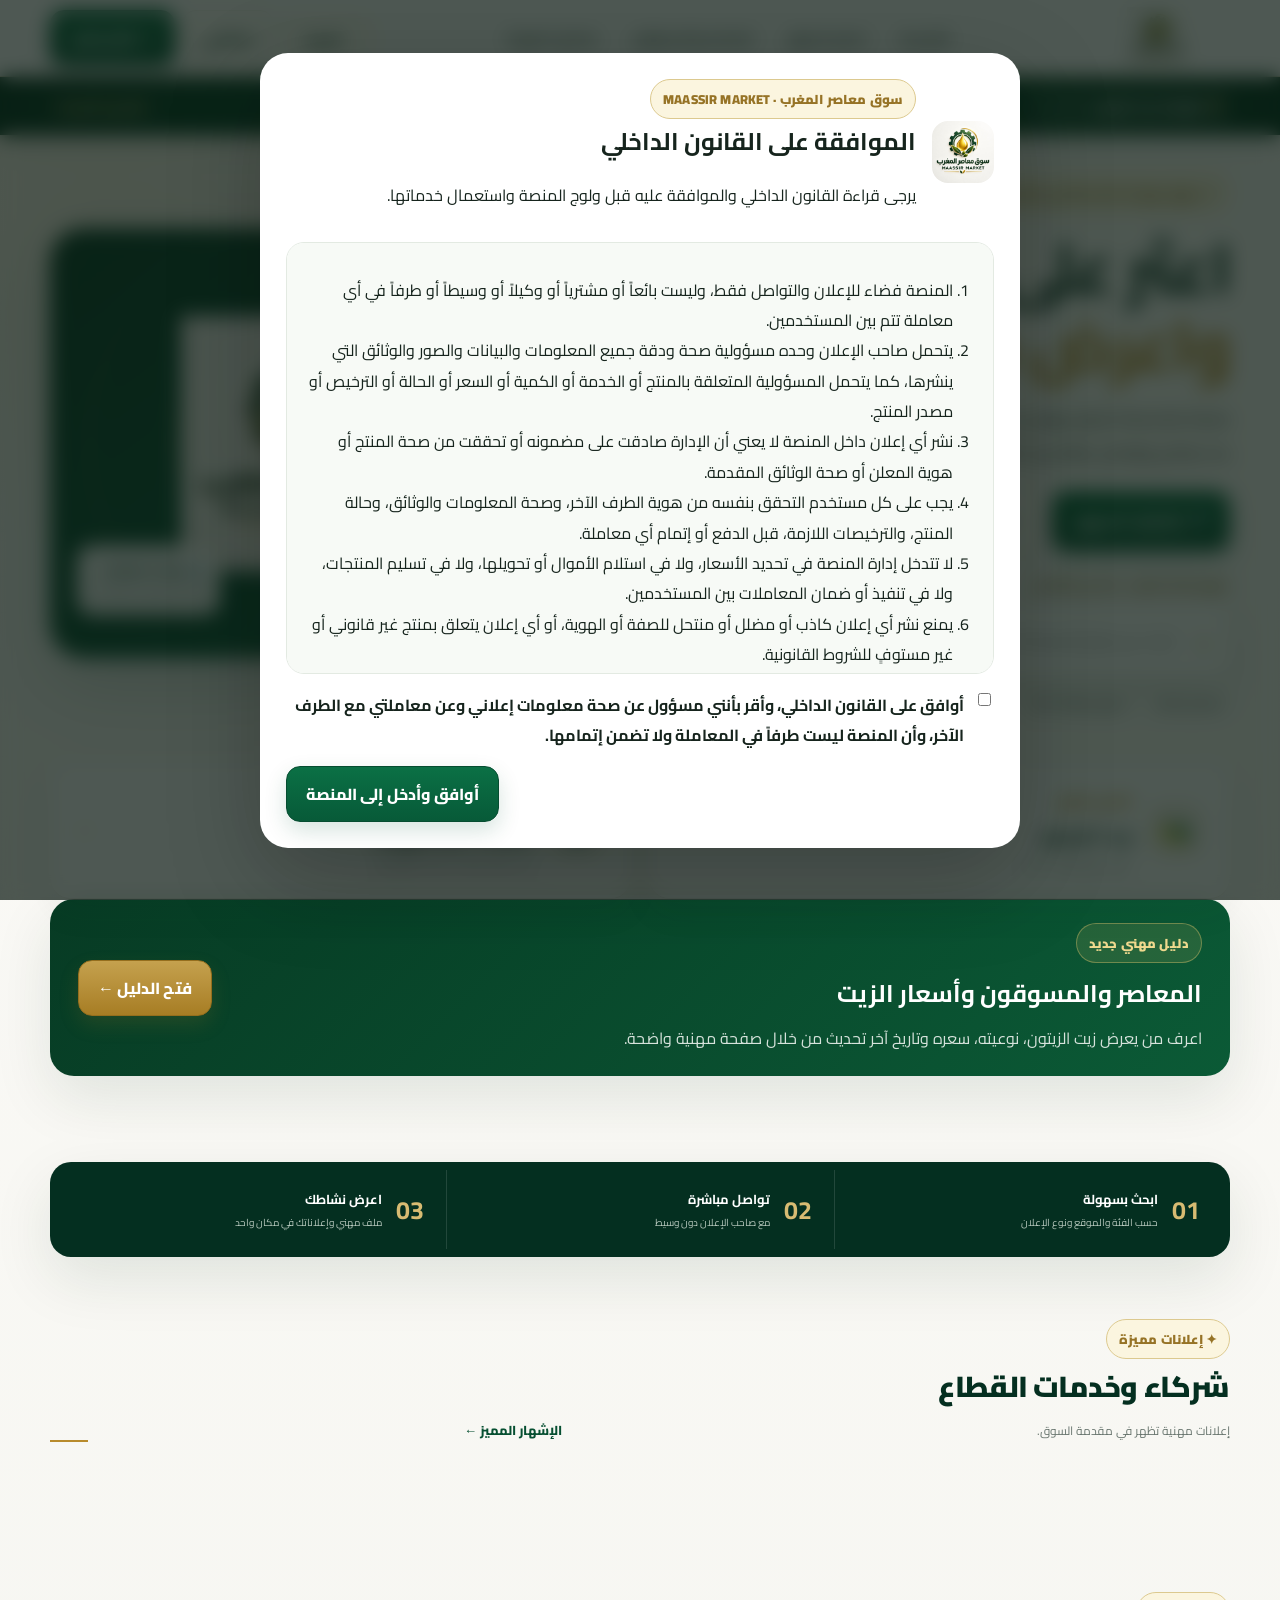
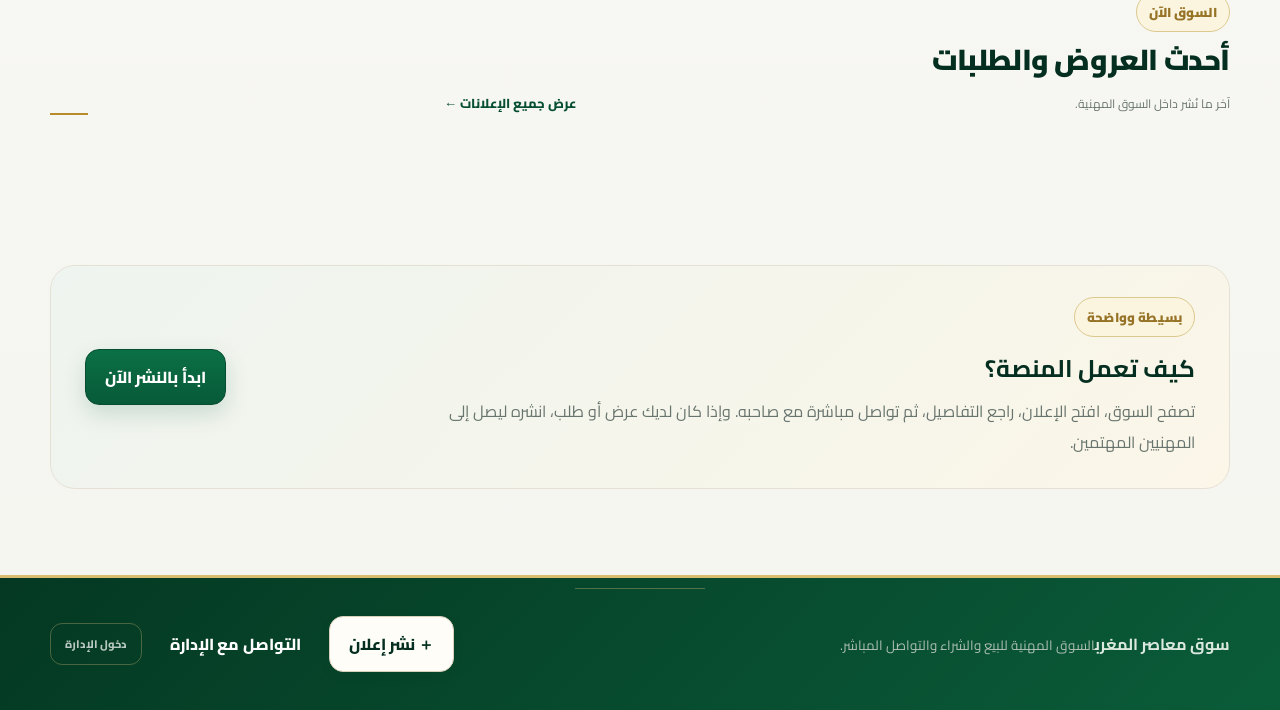
==== commit 95076731: "Add files via upload" ====
--- a/index.html
+++ b/index.html
@@ -1,18 +1 @@
-<!doctype html><html lang="ar" dir="rtl"><head><meta charset="utf-8"><meta name="viewport" content="width=device-width,initial-scale=1"><title>سوق معاصر المغرب | السوق المهنية</title><link rel="stylesheet" href="styles.css"></head><body data-page="home"><header class="topbar"><div class="wrap nav"><a class="brand" href="index.html"><img src="logoSAM.png" alt="سوق معاصر المغرب"><span><b id="brandName">سوق معاصر المغرب</b><small id="brandSub">السوق المهنية للزيت والمعدات</small></span></a><nav class="navlinks"><a href="health-auth.html">الترخيص الصحي</a><a id="navHome" class="active" href="index.html">الرئيسية</a><a id="navMarket" href="search.html">تصفح السوق</a><a id="navHow" href="#how">كيف تعمل؟</a><a id="navProfile" href="profile.html">ملفي المهني</a></nav><select id="languageSelect" class="language-select" aria-label="اللغة"><option value="ar">العربية</option><option value="fr">Français</option><option value="en">English</option></select><a id="navPublish" class="btn primary" href="publish.html">＋ نشر إعلان</a></div></header><main><section class="market-ticker" aria-label="أسعار زيت الزيتون المرجعية"><div class="wrap ticker-wrap"><div class="ticker-label"><span class="ticker-dot"></span><b id="homeTickerLabel">مؤشرات زيت الزيتون</b><small id="tickerUpdated">آخر تحديث: —</small></div><div class="ticker-track" id="priceTicker"></div><a id="homeTickerMore" class="ticker-more" href="search.html#prices">تفاصيل الأسعار ↗</a></div></section><section class="hero-v5"><div class="wrap hero-v5-inner"><div class="hero-copy"><span class="eyebrow" id="homeEyebrow">✦ سوق مهنية متخصصة في قطاع الزيتون</span><h1 id="homeHeroTitle">اعثر على ما تحتاجه.<br><em>واعرض ما لديك.</em></h1><p id="homeHeroText">منصة متخصصة تجمع عروض زيت الزيتون، معدات المعاصر، قطع الغيار والمستلزمات، مع بحث واضح وتواصل مباشر بين المهنيين.</p><div class="hero-actions"><a id="homeBrowse" class="btn primary btn-lg" href="search.html">🔎 اكتشف السوق</a><a id="homePublish" class="btn light btn-lg" href="publish.html">＋ انشر عرضك أو طلبك</a></div><div class="hero-search-wrap"><span class="hero-search-label" id="homeSearchLabel">سوق معاصر المغرب · ابحث في الأقسام</span><div class="hero-search"><span>⌕</span><input id="homeSearch" data-i18n-placeholder="searchPlaceholder" placeholder="ابحث عن زيت، آلة، مضخة، مدينة..."><select id="homeCat"><option id="homeCatAll" value="الكل">كل الفئات</option><option id="homeCatOil" value="زيت الزيتون">🫒 زيت الزيتون</option><option id="homeCatEquip" value="المعدات والتجهيزات">⚙️ المعدات والتجهيزات</option></select><button id="searchGo" class="btn gold" data-i18n="search">بحث</button></div></div><div class="hero-trust"><span id="trust1">✓ تواصل مباشر</span><span id="trust2">✓ عروض وطلبات شراء</span><span id="trust3">✓ سوق متخصصة</span></div></div><div class="hero-visual"><div class="visual-ring"></div><img src="logoSAM.png" alt=""><div class="floating-card fc-one"><b>🫒 زيت الزيتون</b><small>عروض وطلبات شراء</small></div><div class="floating-card fc-two"><b>⚙️ معدات المعاصر</b><small>معدات وتجهيزات وقطع غيار</small></div></div></div></section><section class="wrap category-row"><a href="search.html?cat=زيت%20الزيتون" class="category-tile"><span class="tile-icon">🫒</span><div><small id="cat1small">القسم الأول</small><h3 id="cat1">زيت الزيتون</h3><p id="cat1p">عروض البيع وطلبات الشراء.</p></div><b>←</b></a><a href="search.html?cat=المعدات%20والتجهيزات" class="category-tile"><span class="tile-icon">⚙️</span><div><small id="cat2small">القسم الثاني</small><h3 id="cat2">المعدات والتجهيزات</h3><p id="cat2p">آلات، فلاتر، مضخات، خزانات وقطع غيار.</p></div><b>←</b></a></section><section class="wrap section directory-promo">
-  <div class="directory-promo-card">
-    <div>
-      <span class="eyebrow">دليل مهني جديد</span>
-      <h2>المعاصر والمسوقون وأسعار الزيت</h2>
-      <p>اعرف من يعرض زيت الزيتون، نوعيته، سعره وتاريخ آخر تحديث من خلال صفحة مهنية واضحة.</p>
-    </div>
-    <a class="btn gold" href="oil-directory.html">فتح الدليل ←</a>
-  </div>
-  <div class="directory-promo-card" style="margin-top:16px;background:linear-gradient(135deg,#064e3b,#022c22);color:#fff">
-    <div>
-      <span class="eyebrow" style="color:#34d399">خدمة مواكبة المعاصر</span>
-      <h2>خدمة الترخيص الصحي ONSSA</h2>
-      <p>إعداد الملف الإداري والتقني، مواكبة الإيداع، تكوين العمال، وكتيب الإجراءات المعيارية.</p>
-    </div>
-    <a class="btn primary" href="health-auth.html" style="background:#10b981;color:#fff">طلب المواكبة ←</a>
-  </div>
-</section><section class="wrap value-strip"><div><strong>01</strong><span><b id="v1">ابحث بسهولة</b><small id="v1p">حسب الفئة والموقع ونوع الإعلان</small></span></div><div><strong>02</strong><span><b id="v2">تواصل مباشرة</b><small id="v2p">مع صاحب الإعلان دون وسيط</small></span></div><div><strong>03</strong><span><b id="v3">اعرض نشاطك</b><small id="v3p">ملف مهني وإعلاناتك في مكان واحد</small></span></div></section><section class="wrap section" id="sponsoredSection"><div class="section-head"><div><span class="eyebrow" id="spEy">✦ إعلانات مميزة</span><h2 id="spTitle">شركاء وخدمات القطاع</h2><p id="spP">إعلانات مهنية تظهر في مقدمة السوق.</p></div><a id="spLink" class="link" href="advertise.html">الإشهار المميز ←</a></div><div id="sponsoredGrid" class="grid sponsored-grid"></div></section><section class="wrap section"><div class="section-head"><div><span class="eyebrow" id="nowEy">السوق الآن</span><h2 id="nowTitle">أحدث العروض والطلبات</h2><p id="nowP">آخر ما نُشر داخل السوق المهنية.</p></div><a id="nowLink" class="link" href="search.html">عرض جميع الإعلانات ←</a></div><div id="homeGrid" class="grid"></div></section><section class="wrap section" id="how"><div class="how-panel"><div><span class="eyebrow" id="howEy">بسيطة وواضحة</span><h2 id="howTitle">كيف تعمل المنصة؟</h2><p id="howP">تصفح السوق، افتح الإعلان، راجع التفاصيل، ثم تواصل مباشرة مع صاحبه. وإذا كان لديك عرض أو طلب، انشره ليصل إلى المهنيين المهتمين.</p></div><a id="howBtn" class="btn primary" href="publish.html">ابدأ بالنشر الآن</a></div></section></main><footer class="footer"><div class="wrap foot"><div><b id="brandName">سوق معاصر المغرب</b><small id="homeFooter">السوق المهنية للبيع والشراء والتواصل المباشر.</small></div><div class="footer-actions"><a class="btn light" href="publish.html">＋ نشر إعلان</a><a id="contactAdmin" class="btn footer-admin" href="contact-admin.html">التواصل مع الإدارة</a><a id="adminLink" class="admin-footer-link" href="admin.html">دخول الإدارة</a></div></div></footer><script src="app.js"></script><script>Souk.initHome()</script></body></html>+<!doctype html><html lang="ar" dir="rtl"><head><meta charset="utf-8"><meta name="viewport" content="width=device-width,initial-scale=1"><title>سوق معاصر المغرب | السوق المهنية</title><link rel="stylesheet" href="styles.css"></head><body data-page="home"><header class="topbar"><div class="wrap nav"><a class="brand" href="index.html"><img src="logoSAM.png" alt="سوق معاصر المغرب"><span><b id="brandName">سوق معاصر المغرب</b><small id="brandSub">السوق المهنية للزيت والمعدات</small></span></a><nav class="navlinks"><a id="navHome" class="active" href="index.html">الرئيسية</a><a id="navMarket" href="search.html">تصفح السوق</a><a id="navHow" href="#how">كيف تعمل؟</a><a id="navProfile" href="profile.html">ملفي المهني</a></nav><select id="languageSelect" class="language-select" aria-label="اللغة"><option value="ar">العربية</option><option value="fr">Français</option><option value="en">English</option></select><a id="navPublish" class="btn primary" href="publish.html">＋ نشر إعلان</a></div></header><main><section class="market-ticker" aria-label="أسعار زيت الزيتون المرجعية"><div class="wrap ticker-wrap"><div class="ticker-label"><span class="ticker-dot"></span><b id="homeTickerLabel">مؤشرات زيت الزيتون</b><small id="tickerUpdated">آخر تحديث: —</small></div><div class="ticker-track" id="priceTicker"></div><a id="homeTickerMore" class="ticker-more" href="search.html#prices">تفاصيل الأسعار ↗</a></div></section><section class="hero-v5"><div class="wrap hero-v5-inner"><div class="hero-copy"><span class="eyebrow" id="homeEyebrow">✦ سوق مهنية متخصصة في قطاع الزيتون</span><h1 id="homeHeroTitle">اعثر على ما تحتاجه.<br><em>واعرض ما لديك.</em></h1><p id="homeHeroText">منصة متخصصة تجمع عروض زيت الزيتون، معدات المعاصر، قطع الغيار والمستلزمات، مع بحث واضح وتواصل مباشر بين المهنيين.</p><div class="hero-actions"><a id="homeBrowse" class="btn primary btn-lg" href="search.html">🔎 اكتشف السوق</a><a id="homePublish" class="btn light btn-lg" href="publish.html">＋ انشر عرضك أو طلبك</a></div><div class="hero-search-wrap"><span class="hero-search-label" id="homeSearchLabel">سوق معاصر المغرب · ابحث في الأقسام</span><div class="hero-search"><span>⌕</span><input id="homeSearch" data-i18n-placeholder="searchPlaceholder" placeholder="ابحث عن زيت، آلة، مضخة، مدينة..."><select id="homeCat"><option id="homeCatAll" value="الكل">كل الفئات</option><option id="homeCatOil" value="زيت الزيتون">🫒 زيت الزيتون</option><option id="homeCatEquip" value="المعدات والتجهيزات">⚙️ المعدات والتجهيزات</option></select><button id="searchGo" class="btn gold" data-i18n="search">بحث</button></div></div><div class="hero-trust"><span id="trust1">✓ تواصل مباشر</span><span id="trust2">✓ عروض وطلبات شراء</span><span id="trust3">✓ سوق متخصصة</span></div></div><div class="hero-visual"><div class="visual-ring"></div><img src="logoSAM.png" alt=""><div class="floating-card fc-one"><b>🫒 زيت الزيتون</b><small>عروض وطلبات شراء</small></div><div class="floating-card fc-two"><b>⚙️ معدات المعاصر</b><small>معدات وتجهيزات وقطع غيار</small></div></div></div></section><section class="wrap category-row"><a href="search.html?cat=زيت%20الزيتون" class="category-tile"><span class="tile-icon">🫒</span><div><small id="cat1small">القسم الأول</small><h3 id="cat1">زيت الزيتون</h3><p id="cat1p">عروض البيع وطلبات الشراء.</p></div><b>←</b></a><a href="search.html?cat=المعدات%20والتجهيزات" class="category-tile"><span class="tile-icon">⚙️</span><div><small id="cat2small">القسم الثاني</small><h3 id="cat2">المعدات والتجهيزات</h3><p id="cat2p">آلات، فلاتر، مضخات، خزانات وقطع غيار.</p></div><b>←</b></a></section><section class="wrap section directory-promo"><div class="directory-promo-card"><div><span class="eyebrow">دليل مهني جديد</span><h2>المعاصر والمسوقون وأسعار الزيت</h2><p>اعرف من يعرض زيت الزيتون، نوعيته، سعره وتاريخ آخر تحديث من خلال صفحة مهنية واضحة.</p></div><a class="btn gold" href="oil-directory.html">فتح الدليل ←</a></div></section><section class="wrap value-strip"><div><strong>01</strong><span><b id="v1">ابحث بسهولة</b><small id="v1p">حسب الفئة والموقع ونوع الإعلان</small></span></div><div><strong>02</strong><span><b id="v2">تواصل مباشرة</b><small id="v2p">مع صاحب الإعلان دون وسيط</small></span></div><div><strong>03</strong><span><b id="v3">اعرض نشاطك</b><small id="v3p">ملف مهني وإعلاناتك في مكان واحد</small></span></div></section><section class="wrap section" id="sponsoredSection"><div class="section-head"><div><span class="eyebrow" id="spEy">✦ إعلانات مميزة</span><h2 id="spTitle">شركاء وخدمات القطاع</h2><p id="spP">إعلانات مهنية تظهر في مقدمة السوق.</p></div><a id="spLink" class="link" href="advertise.html">الإشهار المميز ←</a></div><div id="sponsoredGrid" class="grid sponsored-grid"></div></section><section class="wrap section"><div class="section-head"><div><span class="eyebrow" id="nowEy">السوق الآن</span><h2 id="nowTitle">أحدث العروض والطلبات</h2><p id="nowP">آخر ما نُشر داخل السوق المهنية.</p></div><a id="nowLink" class="link" href="search.html">عرض جميع الإعلانات ←</a></div><div id="homeGrid" class="grid"></div></section><section class="wrap section" id="how"><div class="how-panel"><div><span class="eyebrow" id="howEy">بسيطة وواضحة</span><h2 id="howTitle">كيف تعمل المنصة؟</h2><p id="howP">تصفح السوق، افتح الإعلان، راجع التفاصيل، ثم تواصل مباشرة مع صاحبه. وإذا كان لديك عرض أو طلب، انشره ليصل إلى المهنيين المهتمين.</p></div><a id="howBtn" class="btn primary" href="publish.html">ابدأ بالنشر الآن</a></div></section></main><footer class="footer"><div class="wrap foot"><div><b id="brandName">سوق معاصر المغرب</b><small id="homeFooter">السوق المهنية للبيع والشراء والتواصل المباشر.</small></div><div class="footer-actions"><a class="btn light" href="publish.html">＋ نشر إعلان</a><a id="contactAdmin" class="btn footer-admin" href="contact-admin.html">التواصل مع الإدارة</a><a id="adminLink" class="admin-footer-link" href="admin.html">دخول الإدارة</a></div></div></footer><script src="app.js"></script><script>Souk.initHome()</script></body></html>
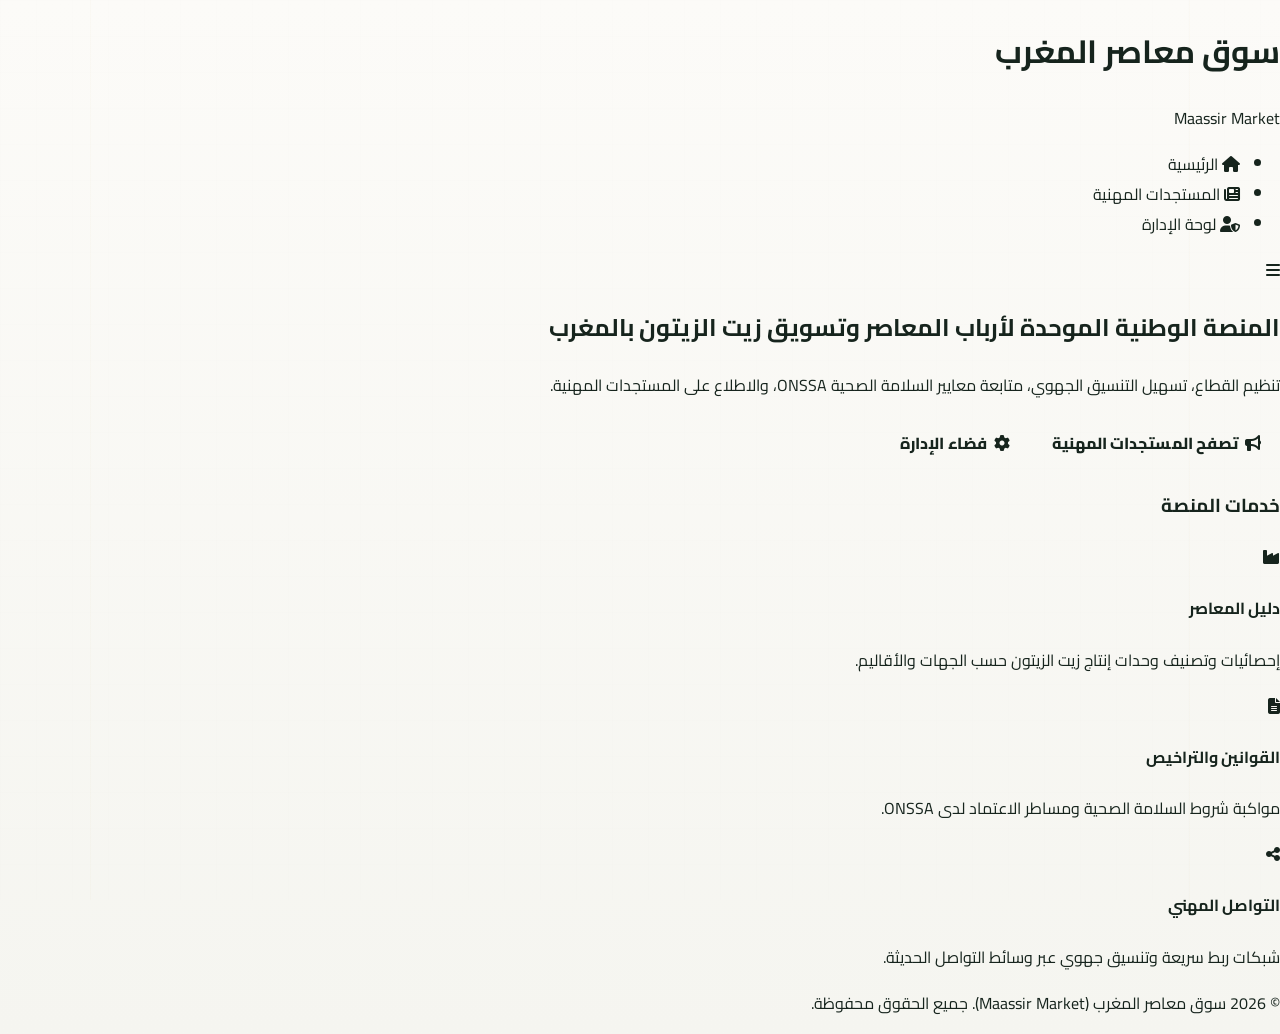
==== commit 989f1a7f: "Update index.html" ====
--- a/index.html
+++ b/index.html
@@ -1 +1,76 @@
-<!doctype html><html lang="ar" dir="rtl"><head><meta charset="utf-8"><meta name="viewport" content="width=device-width,initial-scale=1"><title>سوق معاصر المغرب | السوق المهنية</title><link rel="stylesheet" href="styles.css"></head><body data-page="home"><header class="topbar"><div class="wrap nav"><a class="brand" href="index.html"><img src="logoSAM.png" alt="سوق معاصر المغرب"><span><b id="brandName">سوق معاصر المغرب</b><small id="brandSub">السوق المهنية للزيت والمعدات</small></span></a><nav class="navlinks"><a id="navHome" class="active" href="index.html">الرئيسية</a><a id="navMarket" href="search.html">تصفح السوق</a><a id="navHow" href="#how">كيف تعمل؟</a><a id="navProfile" href="profile.html">ملفي المهني</a></nav><select id="languageSelect" class="language-select" aria-label="اللغة"><option value="ar">العربية</option><option value="fr">Français</option><option value="en">English</option></select><a id="navPublish" class="btn primary" href="publish.html">＋ نشر إعلان</a></div></header><main><section class="market-ticker" aria-label="أسعار زيت الزيتون المرجعية"><div class="wrap ticker-wrap"><div class="ticker-label"><span class="ticker-dot"></span><b id="homeTickerLabel">مؤشرات زيت الزيتون</b><small id="tickerUpdated">آخر تحديث: —</small></div><div class="ticker-track" id="priceTicker"></div><a id="homeTickerMore" class="ticker-more" href="search.html#prices">تفاصيل الأسعار ↗</a></div></section><section class="hero-v5"><div class="wrap hero-v5-inner"><div class="hero-copy"><span class="eyebrow" id="homeEyebrow">✦ سوق مهنية متخصصة في قطاع الزيتون</span><h1 id="homeHeroTitle">اعثر على ما تحتاجه.<br><em>واعرض ما لديك.</em></h1><p id="homeHeroText">منصة متخصصة تجمع عروض زيت الزيتون، معدات المعاصر، قطع الغيار والمستلزمات، مع بحث واضح وتواصل مباشر بين المهنيين.</p><div class="hero-actions"><a id="homeBrowse" class="btn primary btn-lg" href="search.html">🔎 اكتشف السوق</a><a id="homePublish" class="btn light btn-lg" href="publish.html">＋ انشر عرضك أو طلبك</a></div><div class="hero-search-wrap"><span class="hero-search-label" id="homeSearchLabel">سوق معاصر المغرب · ابحث في الأقسام</span><div class="hero-search"><span>⌕</span><input id="homeSearch" data-i18n-placeholder="searchPlaceholder" placeholder="ابحث عن زيت، آلة، مضخة، مدينة..."><select id="homeCat"><option id="homeCatAll" value="الكل">كل الفئات</option><option id="homeCatOil" value="زيت الزيتون">🫒 زيت الزيتون</option><option id="homeCatEquip" value="المعدات والتجهيزات">⚙️ المعدات والتجهيزات</option></select><button id="searchGo" class="btn gold" data-i18n="search">بحث</button></div></div><div class="hero-trust"><span id="trust1">✓ تواصل مباشر</span><span id="trust2">✓ عروض وطلبات شراء</span><span id="trust3">✓ سوق متخصصة</span></div></div><div class="hero-visual"><div class="visual-ring"></div><img src="logoSAM.png" alt=""><div class="floating-card fc-one"><b>🫒 زيت الزيتون</b><small>عروض وطلبات شراء</small></div><div class="floating-card fc-two"><b>⚙️ معدات المعاصر</b><small>معدات وتجهيزات وقطع غيار</small></div></div></div></section><section class="wrap category-row"><a href="search.html?cat=زيت%20الزيتون" class="category-tile"><span class="tile-icon">🫒</span><div><small id="cat1small">القسم الأول</small><h3 id="cat1">زيت الزيتون</h3><p id="cat1p">عروض البيع وطلبات الشراء.</p></div><b>←</b></a><a href="search.html?cat=المعدات%20والتجهيزات" class="category-tile"><span class="tile-icon">⚙️</span><div><small id="cat2small">القسم الثاني</small><h3 id="cat2">المعدات والتجهيزات</h3><p id="cat2p">آلات، فلاتر، مضخات، خزانات وقطع غيار.</p></div><b>←</b></a></section><section class="wrap section directory-promo"><div class="directory-promo-card"><div><span class="eyebrow">دليل مهني جديد</span><h2>المعاصر والمسوقون وأسعار الزيت</h2><p>اعرف من يعرض زيت الزيتون، نوعيته، سعره وتاريخ آخر تحديث من خلال صفحة مهنية واضحة.</p></div><a class="btn gold" href="oil-directory.html">فتح الدليل ←</a></div></section><section class="wrap value-strip"><div><strong>01</strong><span><b id="v1">ابحث بسهولة</b><small id="v1p">حسب الفئة والموقع ونوع الإعلان</small></span></div><div><strong>02</strong><span><b id="v2">تواصل مباشرة</b><small id="v2p">مع صاحب الإعلان دون وسيط</small></span></div><div><strong>03</strong><span><b id="v3">اعرض نشاطك</b><small id="v3p">ملف مهني وإعلاناتك في مكان واحد</small></span></div></section><section class="wrap section" id="sponsoredSection"><div class="section-head"><div><span class="eyebrow" id="spEy">✦ إعلانات مميزة</span><h2 id="spTitle">شركاء وخدمات القطاع</h2><p id="spP">إعلانات مهنية تظهر في مقدمة السوق.</p></div><a id="spLink" class="link" href="advertise.html">الإشهار المميز ←</a></div><div id="sponsoredGrid" class="grid sponsored-grid"></div></section><section class="wrap section"><div class="section-head"><div><span class="eyebrow" id="nowEy">السوق الآن</span><h2 id="nowTitle">أحدث العروض والطلبات</h2><p id="nowP">آخر ما نُشر داخل السوق المهنية.</p></div><a id="nowLink" class="link" href="search.html">عرض جميع الإعلانات ←</a></div><div id="homeGrid" class="grid"></div></section><section class="wrap section" id="how"><div class="how-panel"><div><span class="eyebrow" id="howEy">بسيطة وواضحة</span><h2 id="howTitle">كيف تعمل المنصة؟</h2><p id="howP">تصفح السوق، افتح الإعلان، راجع التفاصيل، ثم تواصل مباشرة مع صاحبه. وإذا كان لديك عرض أو طلب، انشره ليصل إلى المهنيين المهتمين.</p></div><a id="howBtn" class="btn primary" href="publish.html">ابدأ بالنشر الآن</a></div></section></main><footer class="footer"><div class="wrap foot"><div><b id="brandName">سوق معاصر المغرب</b><small id="homeFooter">السوق المهنية للبيع والشراء والتواصل المباشر.</small></div><div class="footer-actions"><a class="btn light" href="publish.html">＋ نشر إعلان</a><a id="contactAdmin" class="btn footer-admin" href="contact-admin.html">التواصل مع الإدارة</a><a id="adminLink" class="admin-footer-link" href="admin.html">دخول الإدارة</a></div></div></footer><script src="app.js"></script><script>Souk.initHome()</script></body></html>+<!DOCTYPE html>
+<html lang="ar" dir="rtl">
+<head>
+    <meta charset="UTF-8">
+    <meta name="viewport" content="width=device-width, initial-scale=1.0">
+    <title>سوق معاصر المغرب | Maassir Market</title>
+    <link rel="stylesheet" href="styles.css">
+    <!-- مكتبة الأيقونات والخطوط -->
+    <link rel="stylesheet" href="https://cdnjs.cloudflare.com/ajax/libs/font-awesome/6.4.0/css/all.min.css">
+</head>
+<body>
+    <!-- رأس الصفحة -->
+    <header class="main-header">
+        <div class="container header-container">
+            <div class="logo-area">
+                <h1 class="logo-title">سوق معاصر المغرب</h1>
+                <span class="logo-subtitle">Maassir Market</span>
+            </div>
+            <nav class="main-nav">
+                <ul class="nav-links">
+                    <li><a href="index.html" class="active"><i class="fas fa-home"></i> الرئيسية</a></li>
+                    <li><a href="professional.html"><i class="fas fa-newspaper"></i> المستجدات المهنية</a></li>
+                    <li><a href="admin.html"><i class="fas fa-user-shield"></i> لوحة الإدارة</a></li>
+                </ul>
+            </nav>
+            <div class="mobile-menu-toggle">
+                <i class="fas fa-bars"></i>
+            </div>
+        </div>
+    </header>
+
+    <!-- المحتوى الرئيسي -->
+    <main class="main-content">
+        <section class="hero-section">
+            <div class="container hero-content">
+                <h2>المنصة الوطنية الموحدة لأرباب المعاصر وتسويق زيت الزيتون بالمغرب</h2>
+                <p>تنظيم القطاع، تسهيل التنسيق الجهوي، متابعة معايير السلامة الصحية ONSSA، والاطلاع على المستجدات المهنية.</p>
+                <div class="hero-buttons">
+                    <a href="professional.html" class="btn btn-primary"><i class="fas fa-bullhorn"></i> تصفح المستجدات المهنية</a>
+                    <a href="admin.html" class="btn btn-secondary"><i class="fas fa-cog"></i> فضاء الإدارة</a>
+                </div>
+            </div>
+        </section>
+
+        <section class="features-section container">
+            <h3>خدمات المنصة</h3>
+            <div class="features-grid">
+                <div class="feature-card">
+                    <i class="fas fa-industry"></i>
+                    <h4>دليل المعاصر</h4>
+                    <p>إحصائيات وتصنيف وحدات إنتاج زيت الزيتون حسب الجهات والأقاليم.</p>
+                </div>
+                <div class="feature-card">
+                    <i class="fas fa-file-alt"></i>
+                    <h4>القوانين والتراخيص</h4>
+                    <p>مواكبة شروط السلامة الصحية ومساطر الاعتماد لدى ONSSA.</p>
+                </div>
+                <div class="feature-card">
+                    <i class="fas fa-share-alt"></i>
+                    <h4>التواصل المهني</h4>
+                    <p>شبكات ربط سريعة وتنسيق جهوي عبر وسائط التواصل الحديثة.</p>
+                </div>
+            </div>
+        </section>
+    </main>
+
+    <!-- تذييل الصفحة -->
+    <footer class="main-footer">
+        <div class="container footer-content">
+            <p>&copy; 2026 سوق معاصر المغرب (Maassir Market). جميع الحقوق محفوظة.</p>
+        </div>
+    </footer>
+
+    <script src="app.js"></script>
+</body>
+</html>
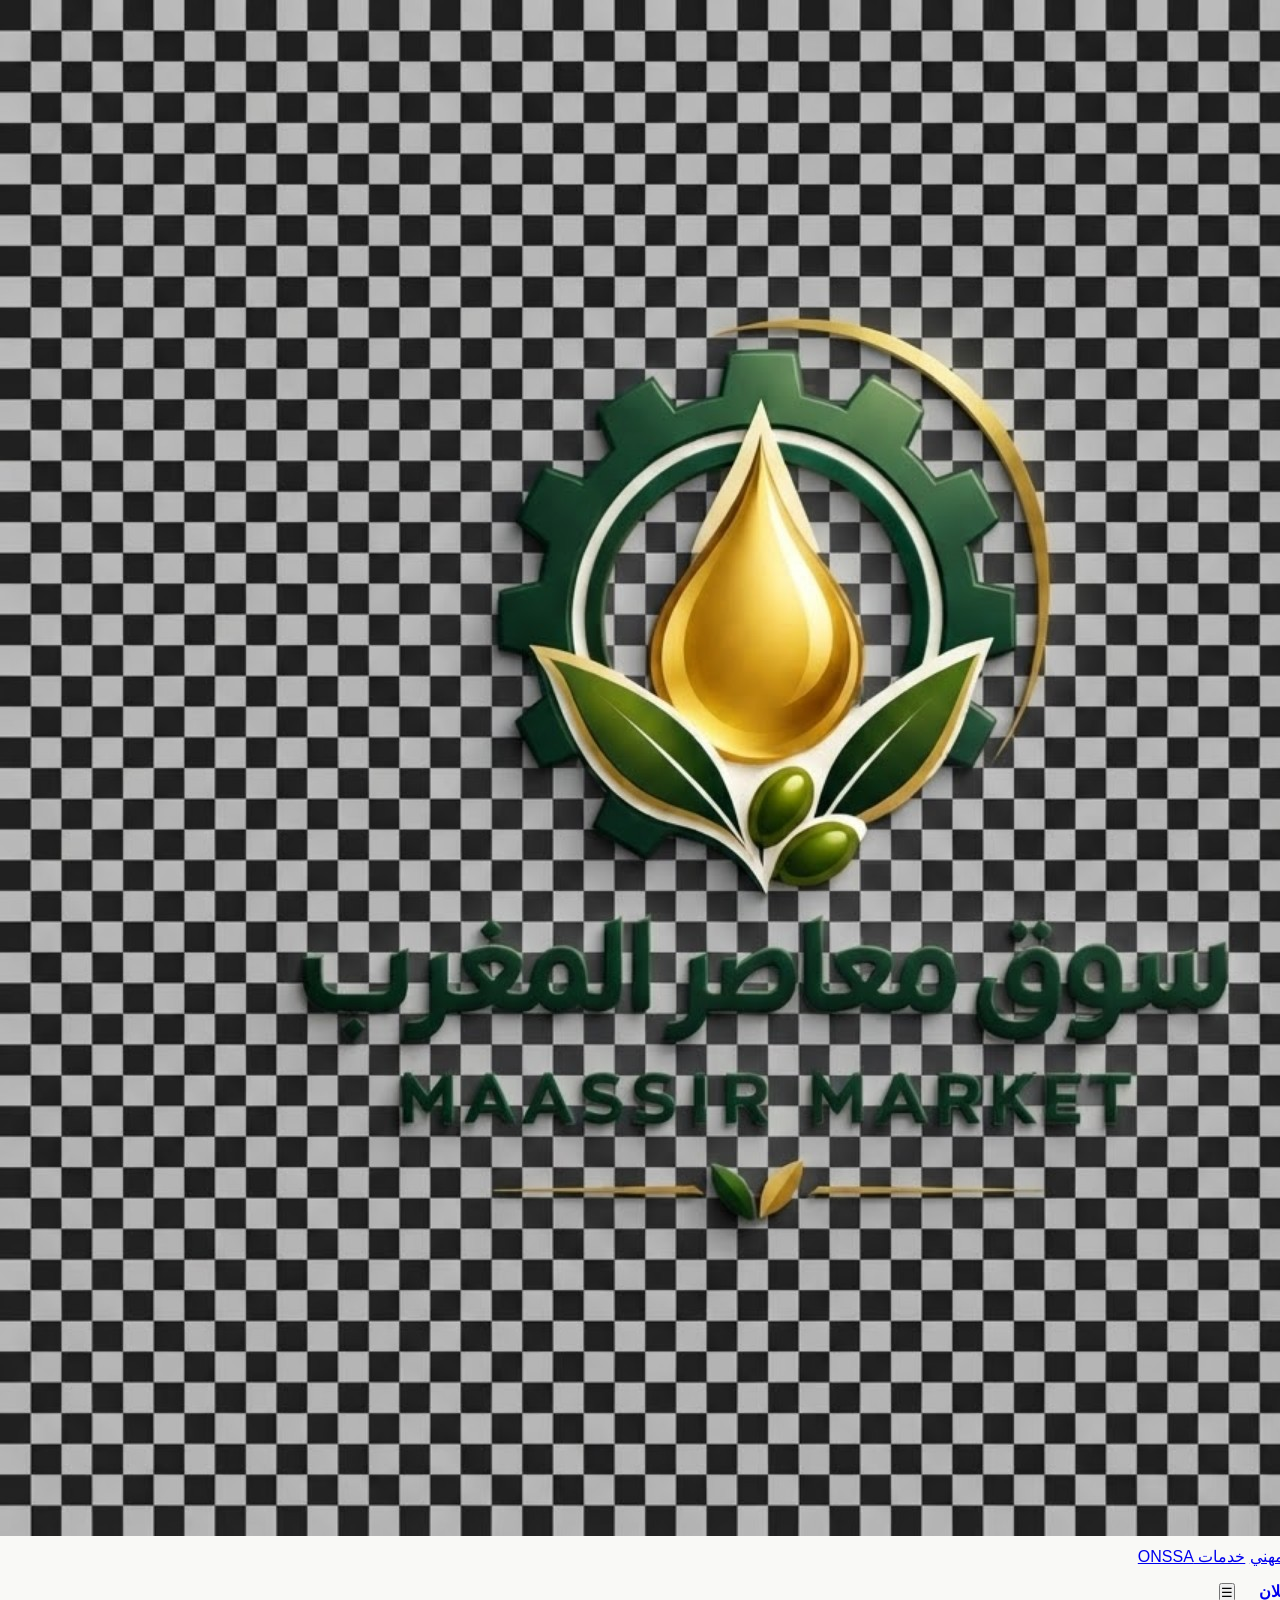
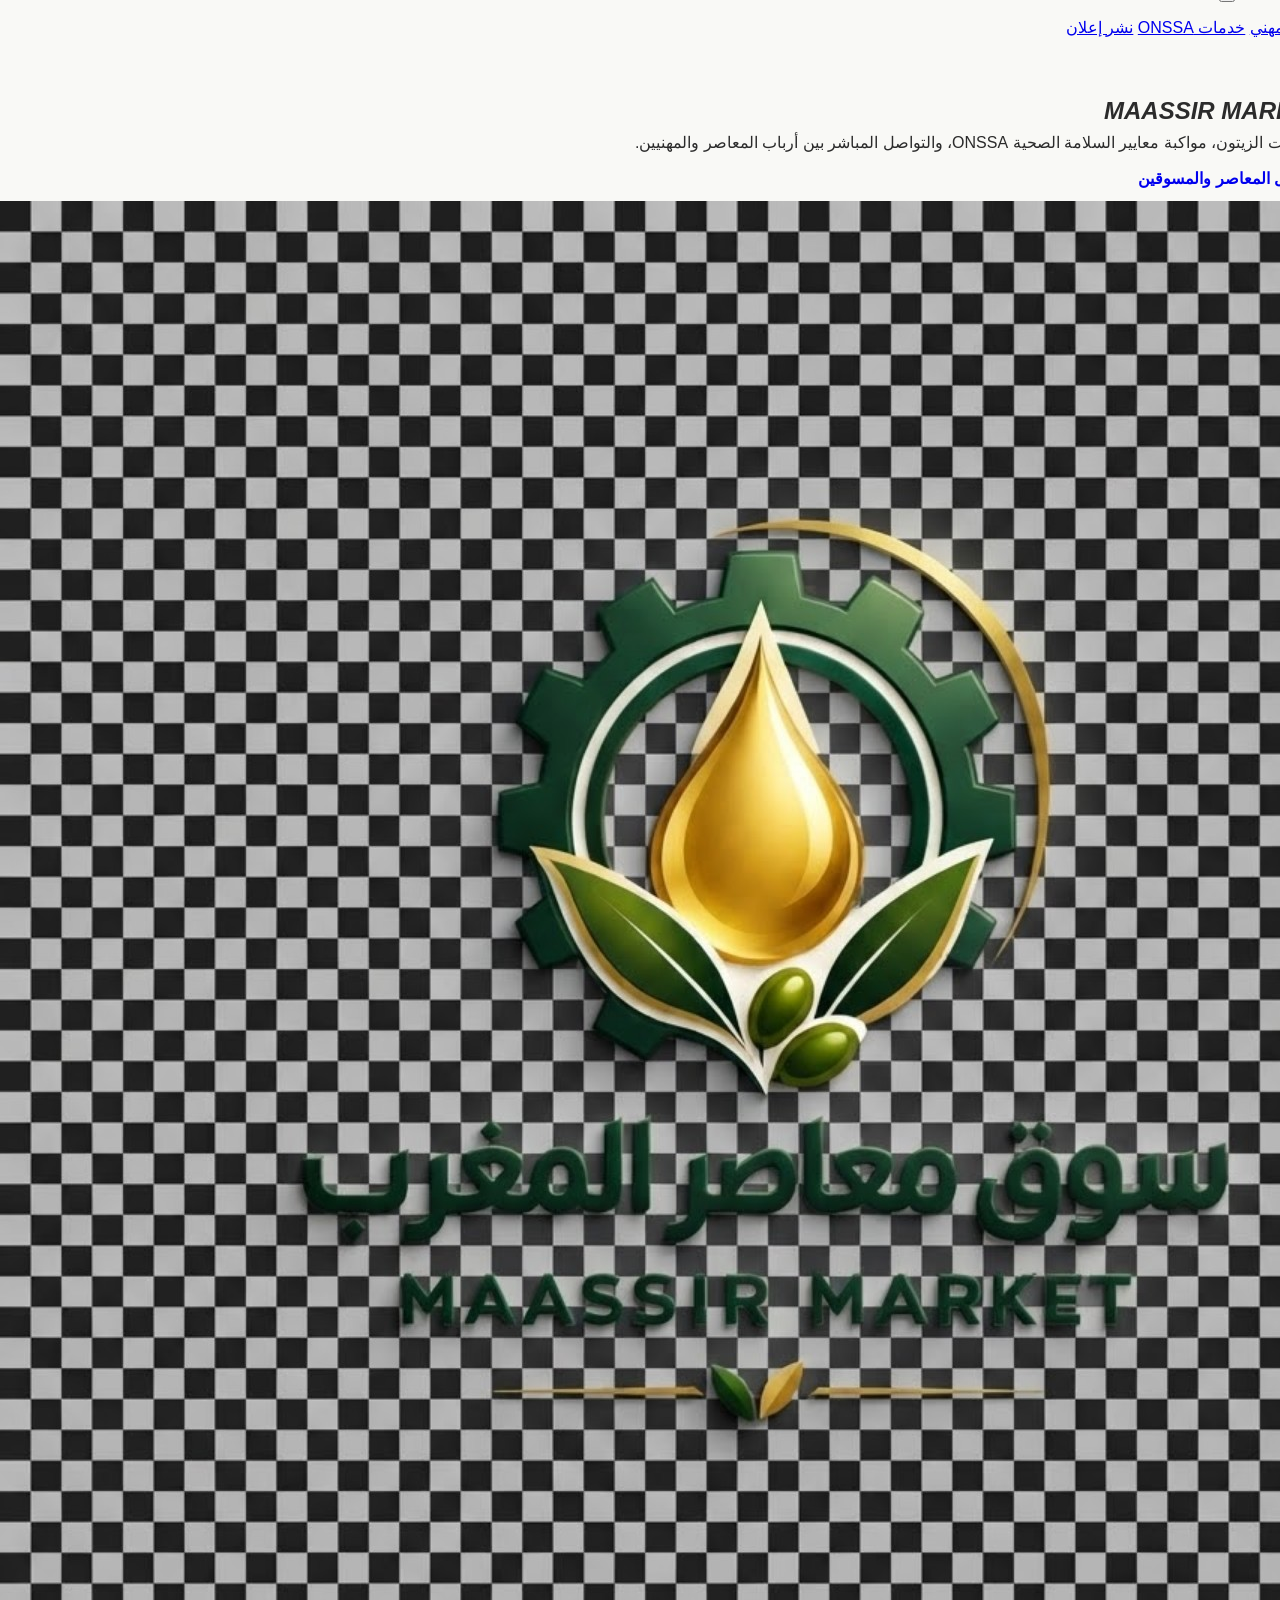
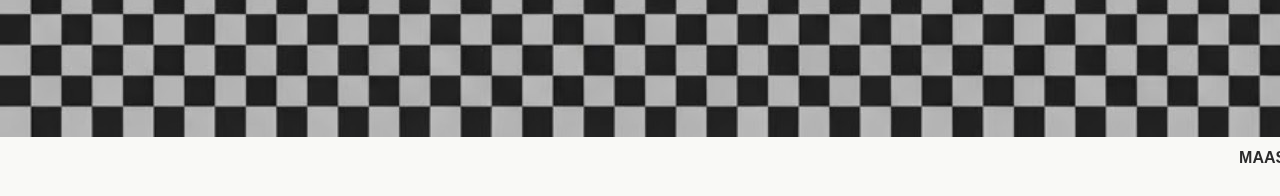
==== commit d93a5475: "Update index.html" ====
--- a/index.html
+++ b/index.html
@@ -1,76 +1,82 @@
-<!DOCTYPE html>
+<!doctype html>
 <html lang="ar" dir="rtl">
 <head>
-    <meta charset="UTF-8">
-    <meta name="viewport" content="width=device-width, initial-scale=1.0">
-    <title>سوق معاصر المغرب | Maassir Market</title>
-    <link rel="stylesheet" href="styles.css">
-    <!-- مكتبة الأيقونات والخطوط -->
-    <link rel="stylesheet" href="https://cdnjs.cloudflare.com/ajax/libs/font-awesome/6.4.0/css/all.min.css">
+<meta charset="utf-8">
+<meta name="viewport" content="width=device-width,initial-scale=1">
+<title>سوق معاصر المغرب | MAASSIR MARKET</title>
+<link rel="stylesheet" href="styles.css">
 </head>
 <body>
-    <!-- رأس الصفحة -->
-    <header class="main-header">
-        <div class="container header-container">
-            <div class="logo-area">
-                <h1 class="logo-title">سوق معاصر المغرب</h1>
-                <span class="logo-subtitle">Maassir Market</span>
-            </div>
-            <nav class="main-nav">
-                <ul class="nav-links">
-                    <li><a href="index.html" class="active"><i class="fas fa-home"></i> الرئيسية</a></li>
-                    <li><a href="professional.html"><i class="fas fa-newspaper"></i> المستجدات المهنية</a></li>
-                    <li><a href="admin.html"><i class="fas fa-user-shield"></i> لوحة الإدارة</a></li>
-                </ul>
-            </nav>
-            <div class="mobile-menu-toggle">
-                <i class="fas fa-bars"></i>
-            </div>
+<header class="topbar">
+  <div class="wrap nav">
+    <a class="brand-logo-only" href="index.html">
+      <img src="logoSAM.png" alt="MAASSIR MARKET">
+    </a>
+    <nav class="global-links navlinks">
+      <a class="active" href="index.html">الرئيسية</a>
+      <a href="search.html">السوق</a>
+      <a href="directory.html">دليل المعاصر</a>
+      <a href="profile.html">الملف المهني</a>
+      <a href="onssa-services.html">خدمات ONSSA</a>
+    </nav>
+    <div class="global-actions">
+      <select class="language-select" id="languageSelect">
+        <option value="ar" selected>العربية</option>
+        <option value="fr">Français</option>
+        <option value="en">English</option>
+      </select>
+      <a class="btn light" href="profile.html" id="gProfile">حسابي</a>
+      <a class="btn primary" href="publish.html" id="gPublish">＋ نشر إعلان</a>
+      <button class="mobile-menu-btn" id="mobileMenuBtn">☰</button>
+    </div>
+  </div>
+</header>
+<!-- القائمة المنسدلة للهاتف -->
+<div class="mobile-menu" id="mobileMenu">
+  <a href="index.html">الرئيسية</a>
+  <a href="search.html">السوق</a>
+  <a href="directory.html">دليل المعاصر</a>
+  <a href="profile.html">الملف المهني</a>
+  <a href="onssa-services.html">خدمات ONSSA</a>
+  <a href="publish.html">نشر إعلان</a>
+</div>
+
+<!-- تكرار شريط الأسعار والمستجدات -->
+<section class="market-ticker">
+  <div class="wrap ticker-wrap">
+    <div class="ticker-label"><span class="ticker-dot"></span><b>مؤشرات الأسعار</b><small id="tickerUpdated">مرجعي</small></div>
+    <div class="ticker-track">
+      <div class="ticker-marquee" id="priceTicker"></div>
+    </div>
+  </div>
+</section>
+
+<main class="wrap">
+  <!-- المحتوى الرئيسي للمنصة -->
+  <section class="hero hero-v5">
+    <div class="hero-v5-inner">
+      <div class="hero-copy">
+        <span class="eyebrow">المنصة المهنية الوطنية</span>
+        <h1>سوق معاصر المغرب <em>MAASSIR MARKET</em></h1>
+        <p>التنسيق الجهوي، تتبع أسعار وعروض زيت الزيتون، مواكبة معايير السلامة الصحية ONSSA، والتواصل المباشر بين أرباب المعاصر والمهنيين.</p>
+        <div class="hero-actions">
+          <a class="btn primary btn-lg" href="search.html">تصفح السوق والطلبات ←</a>
+          <a class="btn light btn-lg" href="directory.html">دليل المعاصر والمسوقين</a>
         </div>
-    </header>
+      </div>
+      <div class="hero-visual">
+        <div class="visual-ring"></div>
+        <img src="logoSAM.png" alt="MAASSIR MARKET">
+      </div>
+    </div>
+  </section>
+</main>
 
-    <!-- المحتوى الرئيسي -->
-    <main class="main-content">
-        <section class="hero-section">
-            <div class="container hero-content">
-                <h2>المنصة الوطنية الموحدة لأرباب المعاصر وتسويق زيت الزيتون بالمغرب</h2>
-                <p>تنظيم القطاع، تسهيل التنسيق الجهوي، متابعة معايير السلامة الصحية ONSSA، والاطلاع على المستجدات المهنية.</p>
-                <div class="hero-buttons">
-                    <a href="professional.html" class="btn btn-primary"><i class="fas fa-bullhorn"></i> تصفح المستجدات المهنية</a>
-                    <a href="admin.html" class="btn btn-secondary"><i class="fas fa-cog"></i> فضاء الإدارة</a>
-                </div>
-            </div>
-        </section>
-
-        <section class="features-section container">
-            <h3>خدمات المنصة</h3>
-            <div class="features-grid">
-                <div class="feature-card">
-                    <i class="fas fa-industry"></i>
-                    <h4>دليل المعاصر</h4>
-                    <p>إحصائيات وتصنيف وحدات إنتاج زيت الزيتون حسب الجهات والأقاليم.</p>
-                </div>
-                <div class="feature-card">
-                    <i class="fas fa-file-alt"></i>
-                    <h4>القوانين والتراخيص</h4>
-                    <p>مواكبة شروط السلامة الصحية ومساطر الاعتماد لدى ONSSA.</p>
-                </div>
-                <div class="feature-card">
-                    <i class="fas fa-share-alt"></i>
-                    <h4>التواصل المهني</h4>
-                    <p>شبكات ربط سريعة وتنسيق جهوي عبر وسائط التواصل الحديثة.</p>
-                </div>
-            </div>
-        </section>
-    </main>
-
-    <!-- تذييل الصفحة -->
-    <footer class="main-footer">
-        <div class="container footer-content">
-            <p>&copy; 2026 سوق معاصر المغرب (Maassir Market). جميع الحقوق محفوظة.</p>
-        </div>
-    </footer>
-
-    <script src="app.js"></script>
+<footer class="footer">
+  <div class="wrap foot">
+    <div><b>سوق معاصر المغرب · MAASSIR MARKET</b><br><small>فضاء مهني متخصص لقطاع الزيتون والمعدات.</small></div>
+  </div>
+</footer>
+<script src="app.js"></script>
 </body>
 </html>
--- a/styles.css
+++ b/styles.css
@@ -1,381 +1,268 @@
-@import url('https://fonts.googleapis.com/css2?family=Cairo:wght@400;500;600;700;800&display=swap');
-:root{--g:#07552f;--g2:#0e7040;--g3:#083d25;--gold:#b58a2a;--gold2:#d6b765;--cream:#fbfaf6;--paper:#fff;--ink:#18251e;--muted:#6d7771;--line:#e9e2d1;--soft:#f5f1e6;--danger:#a84232;--shadow:0 18px 50px rgba(13,42,27,.09)}*{box-sizing:border-box}html{scroll-behavior:smooth}body{margin:0;background:linear-gradient(180deg,#fbfaf6 0%,#f7f6f1 100%);color:var(--ink);font-family:Cairo,Arial,sans-serif}a{text-decoration:none;color:inherit}button,input,select,textarea{font:inherit}button{cursor:pointer}.wrap{width:min(1180px,calc(100% - 32px));margin:auto}.topbar{background:rgba(255,255,255,.92);border-bottom:1px solid var(--line);position:sticky;top:0;z-index:30;backdrop-filter:blur(14px)}.nav{height:78px;display:flex;align-items:center;justify-content:space-between;gap:20px}.brand{display:flex;align-items:center;gap:11px}.brand img{width:52px;height:52px;border-radius:50%;object-fit:cover;border:3px solid #fff;box-shadow:0 0 0 1px var(--gold),0 5px 14px rgba(0,0,0,.08)}.brand b{display:block;font-size:18px;color:var(--g3);line-height:1.2}.brand small{color:var(--gold);font-weight:700}.navlinks{display:flex;gap:8px;align-items:center}.navlinks a{padding:10px 14px;border-radius:12px;color:#46534c;font-weight:700}.navlinks a:hover{background:var(--soft);color:var(--g)}.btn{display:inline-flex;align-items:center;justify-content:center;gap:7px;border:0;border-radius:13px;padding:12px 18px;font-weight:800;transition:.18s;white-space:nowrap}.btn:hover{transform:translateY(-1px)}.btn.primary{background:linear-gradient(135deg,var(--g),var(--g2));color:#fff;box-shadow:0 10px 24px rgba(7,85,47,.17)}.btn.gold{background:linear-gradient(135deg,#a87917,var(--gold));color:#fff}.btn.light{background:#fff;border:1px solid var(--line);color:var(--g)}.btn.whatsapp{background:#1e9b59;color:#fff}.hero{padding:52px 0 34px;display:grid;grid-template-columns:1.15fr .85fr;gap:42px;align-items:center}.eyebrow{display:inline-flex;padding:7px 12px;border:1px solid #dcc98f;background:#fbf5df;color:#8b681d;border-radius:999px;font-weight:800;font-size:13px}.hero h1{font-size:clamp(34px,5vw,56px);line-height:1.15;margin:14px 0 15px;color:var(--g3)}.hero p{font-size:17px;line-height:1.9;color:var(--muted);max-width:680px}.hero-actions{display:flex;gap:10px;flex-wrap:wrap;margin-top:22px}.hero-art{min-height:320px;border-radius:30px;background:radial-gradient(circle at 75% 25%,#eadcae,transparent 34%),linear-gradient(145deg,#0a5430,#083c25);position:relative;overflow:hidden;box-shadow:var(--shadow)}.hero-art:before,.hero-art:after{content:"";position:absolute;border:1px solid rgba(214,183,101,.45);border-radius:50%;width:330px;height:330px;left:-90px;bottom:-120px}.hero-art:after{width:450px;height:450px;left:auto;right:-180px;top:-190px}.hero-art img{position:absolute;width:190px;height:190px;border-radius:50%;object-fit:cover;left:50%;top:50%;transform:translate(-50%,-50%);border:8px solid rgba(255,255,255,.9);box-shadow:0 18px 50px rgba(0,0,0,.25)}.searchbox{background:#fff;border:1px solid var(--line);border-radius:20px;padding:8px;display:flex;gap:8px;box-shadow:0 12px 30px rgba(13,42,27,.06);margin-top:22px}.searchbox input{border:0;outline:0;flex:1;padding:12px 14px;min-width:0;background:transparent}.searchbox select{border:0;border-right:1px solid var(--line);outline:0;padding:0 12px;color:#526058;background:#fff}.section{padding:26px 0 54px}.section-head{display:flex;align-items:end;justify-content:space-between;gap:16px;margin-bottom:18px}.section-head h2{margin:0;color:var(--g3);font-size:27px}.section-head p{margin:5px 0 0;color:var(--muted)}.cats{display:grid;grid-template-columns:repeat(2,1fr);gap:18px}.catcard{padding:26px;border:1px solid var(--line);border-radius:22px;background:#fff;box-shadow:0 10px 28px rgba(13,42,27,.05);display:flex;align-items:center;justify-content:space-between;gap:20px}.caticon{width:68px;height:68px;border-radius:20px;display:grid;place-items:center;font-size:31px;background:var(--soft);border:1px solid var(--line)}.catcard h3{margin:0 0 5px;color:var(--g3)}.catcard p{margin:0;color:var(--muted);line-height:1.7}.stats{display:grid;grid-template-columns:repeat(3,1fr);gap:14px;margin-top:25px}.stat{background:#fff;border:1px solid var(--line);border-radius:18px;padding:18px;text-align:center}.stat strong{display:block;font-size:25px;color:var(--g)}.stat span{color:var(--muted);font-size:13px}.toolbar{position:sticky;top:78px;z-index:20;background:rgba(247,246,241,.93);backdrop-filter:blur(12px);padding:14px 0;border-bottom:1px solid var(--line)}.filters{display:grid;grid-template-columns:1.1fr .8fr .8fr 2fr;gap:9px}.field{width:100%;border:1px solid var(--line);background:#fff;border-radius:12px;padding:11px 13px;outline:0;color:var(--ink)}.field:focus{border-color:var(--gold)}.grid{display:grid;grid-template-columns:repeat(4,1fr);gap:18px}.card{background:#fff;border:1px solid var(--line);border-radius:18px;overflow:hidden;box-shadow:0 10px 26px rgba(13,42,27,.055);transition:.18s}.card:hover{transform:translateY(-3px);box-shadow:0 18px 38px rgba(13,42,27,.10)}.card-image{height:205px;position:relative;background:#e9e4d7;overflow:hidden}.card-image img{width:100%;height:100%;object-fit:cover}.badge{position:absolute;top:11px;right:11px;background:#fff;border-radius:999px;padding:5px 9px;font-size:12px;font-weight:800;box-shadow:0 5px 14px rgba(0,0,0,.12)}.badge.sale{color:#08703c}.badge.buy{color:#1d5d95}.card-body{padding:15px}.card h3{margin:0 0 6px;font-size:17px;color:var(--g3);white-space:nowrap;overflow:hidden;text-overflow:ellipsis}.price{font-weight:800;color:var(--g);font-size:17px}.meta{display:flex;flex-wrap:wrap;gap:6px;color:var(--muted);font-size:12px;margin:8px 0 12px}.meta span{background:#f7f5ee;padding:4px 7px;border-radius:7px}.card-footer{display:flex;justify-content:space-between;align-items:center;border-top:1px solid #f0ede4;padding-top:11px}.card-footer small{color:var(--muted)}.link{color:var(--g);font-weight:800;font-size:13px}.empty{padding:55px 20px;text-align:center;border:1px dashed #d9cfb6;border-radius:20px;color:var(--muted);background:#fff}.empty b{display:block;color:var(--g3);margin-bottom:5px}.detail-layout{display:grid;grid-template-columns:1.05fr .95fr;gap:25px;padding:35px 0 60px}.gallery{background:#fff;border:1px solid var(--line);border-radius:22px;padding:12px}.gallery-main{height:470px;border-radius:16px;overflow:hidden;background:#eee9dd}.gallery-main img{width:100%;height:100%;object-fit:cover}.detail-box{background:#fff;border:1px solid var(--line);border-radius:22px;padding:25px;box-shadow:var(--shadow)}.detail-box h1{margin:8px 0;color:var(--g3);font-size:34px}.detail-price{font-size:28px;color:var(--g);font-weight:800;margin:10px 0}.detail-desc{line-height:2;color:#53605a}.specs{display:grid;grid-template-columns:1fr 1fr;gap:8px;margin:18px 0}.spec{background:#f8f6ef;border-radius:12px;padding:10px}.spec small{display:block;color:var(--muted);font-size:11px}.spec b{color:var(--g3)}.contact{display:grid;grid-template-columns:1fr 1fr;gap:10px;margin-top:20px}.notice{background:#fbf6e6;border:1px solid #e6d39b;color:#6f5b25;border-radius:15px;padding:14px 16px;line-height:1.8;font-size:13px}.form-shell{max-width:850px;margin:35px auto 70px}.form-card{background:#fff;border:1px solid var(--line);border-radius:24px;padding:28px;box-shadow:var(--shadow)}.form-title h1{margin:0;color:var(--g3);font-size:32px}.form-title p{color:var(--muted);line-height:1.8}.form-grid{display:grid;grid-template-columns:1fr 1fr;gap:14px}.full{grid-column:1/-1}.label{display:block;font-weight:800;color:#34433b;font-size:13px;margin:0 0 6px}.agree{display:flex;gap:9px;align-items:flex-start;background:#faf8f0;padding:13px;border-radius:12px;margin-top:15px;color:#59635e;font-size:13px;line-height:1.8}.agree input{margin-top:5px}.modal{display:none;position:fixed;inset:0;z-index:100}.modal.open{display:block}.modal-back{position:absolute;inset:0;background:rgba(6,24,16,.62);backdrop-filter:blur(4px)}.modal-box{position:relative;width:min(760px,calc(100% - 26px));max-height:86vh;overflow:auto;margin:7vh auto;background:#fff;border-radius:22px;padding:28px;box-shadow:0 30px 80px rgba(0,0,0,.28)}.modal-close{position:absolute;top:12px;left:12px;border:0;background:#f1eee4;border-radius:50%;width:36px;height:36px;font-size:22px}.law h2{color:var(--g3)}.law li{margin:9px 0;line-height:1.8}.footer{margin-top:20px;background:#073b24;color:#dce9df;padding:34px 0}.footer .foot{display:flex;justify-content:space-between;gap:20px;align-items:center}.footer small{color:#aebfb3}.hidden{display:none!important}@media(max-width:980px){.grid{grid-template-columns:repeat(3,1fr)}.hero{grid-template-columns:1fr}.hero-art{min-height:260px}.filters{grid-template-columns:1fr 1fr}.filters .wide{grid-column:1/-1}.detail-layout{grid-template-columns:1fr}.cats{grid-template-columns:1fr}}@media(max-width:700px){.wrap{width:min(100% - 22px,1180px)}.nav{height:68px}.navlinks{display:none}.brand img{width:46px;height:46px}.brand b{font-size:15px}.brand small{font-size:11px}.hero{padding:34px 0 22px}.hero h1{font-size:35px}.hero p{font-size:15px}.hero-art{min-height:230px}.hero-art img{width:135px;height:135px}.stats{grid-template-columns:1fr}.grid{grid-template-columns:1fr 1fr;gap:12px}.card-image{height:160px}.section{padding-bottom:38px}.toolbar{top:68px}.filters{grid-template-columns:1fr 1fr}.filters .wide{grid-column:1/-1}.detail-layout{padding-top:18px}.gallery-main{height:310px}.detail-box h1{font-size:27px}.contact{grid-template-columns:1fr}.form-grid{grid-template-columns:1fr}.full{grid-column:auto}.footer .foot{flex-direction:column;text-align:center}}@media(max-width:470px){.grid{grid-template-columns:1fr}.card-image{height:205px}.hero-actions .btn{width:100%}.cats{gap:12px}.catcard{padding:18px}.caticon{width:55px;height:55px;font-size:25px}}
-/* Media upload + mobile refinements */
-.upload-box{border:1.5px dashed #cfc4a6;border-radius:18px;background:#fcfbf6;padding:12px}.media-input{position:absolute;opacity:0;width:1px;height:1px}.upload-trigger{min-height:112px;border-radius:14px;background:#fff;border:1px solid var(--line);display:flex;align-items:center;justify-content:center;gap:13px;text-align:right;padding:16px;cursor:pointer;color:var(--g3)}.upload-trigger:hover{border-color:var(--gold);background:#fffdf7}.upload-icon{width:48px;height:48px;border-radius:14px;display:grid;place-items:center;background:var(--soft);border:1px solid var(--line);font-size:27px;color:var(--g)}.upload-trigger b{display:block}.upload-trigger small{display:block;color:var(--muted);margin-top:4px;line-height:1.6}.upload-note{font-size:11px;color:var(--muted);padding:8px 4px 2px}.media-preview{display:grid;grid-template-columns:repeat(4,1fr);gap:9px;margin-top:10px}.upload-item{position:relative;overflow:hidden;border-radius:13px;background:#eee9dd;border:1px solid var(--line);aspect-ratio:1/1}.upload-item img,.upload-item video{width:100%;height:100%;object-fit:cover;display:block}.upload-item-info{position:absolute;right:5px;left:5px;bottom:5px;background:rgba(7,61,37,.86);color:#fff;border-radius:8px;padding:4px 7px;font-size:10px;white-space:nowrap;overflow:hidden;text-overflow:ellipsis}.remove-media{position:absolute;top:5px;left:5px;width:30px;height:30px;border:0;border-radius:50%;background:rgba(255,255,255,.94);color:#9a3025;font-size:20px;line-height:1}.media-count{position:absolute;left:10px;bottom:10px;background:rgba(7,61,37,.9);color:#fff;border-radius:999px;padding:4px 8px;font-size:11px;font-weight:800}.card-image video{width:100%;height:100%;object-fit:cover;display:block}.gallery-thumbs{display:grid;grid-template-columns:repeat(6,1fr);gap:8px;margin-top:9px}.thumb{border:2px solid transparent;background:#f4f1e8;border-radius:11px;overflow:hidden;padding:0;aspect-ratio:1/1;position:relative}.thumb.active{border-color:var(--gold)}.thumb img{width:100%;height:100%;object-fit:cover}.thumb span{display:grid;place-items:center;width:100%;height:100%;font-size:24px;color:var(--g)}.gallery-media{width:100%;height:100%;object-fit:contain;display:block;background:#eee9dd}.gallery-main{display:grid;place-items:center}
-@media(max-width:700px){.wrap{width:calc(100% - 18px)}.topbar .nav{gap:8px}.topbar .btn{padding:9px 11px;font-size:12px}.hero{gap:20px}.hero h1{font-size:30px}.hero-art{min-height:190px;border-radius:22px}.hero-art img{width:110px;height:110px}.searchbox{display:grid;grid-template-columns:1fr auto;border-radius:16px}.searchbox select{grid-column:1/-1;border:1px solid var(--line);border-radius:10px;padding:10px}.searchbox input{border:1px solid var(--line);border-radius:10px;min-width:0}.searchbox .btn{padding:10px 12px}.section-head{align-items:flex-start}.section-head h2{font-size:23px}.cats{grid-template-columns:1fr}.catcard{min-height:110px}.filters{grid-template-columns:1fr 1fr}.filters .field{min-width:0;font-size:13px;padding:10px}.filters #q{grid-column:1/-1}.toolbar{top:68px}.detail-layout{gap:12px}.gallery{padding:7px;border-radius:17px}.gallery-main{height:300px;border-radius:12px}.gallery-thumbs{grid-template-columns:repeat(5,1fr);gap:6px}.detail-box{padding:17px;border-radius:17px}.detail-box h1{font-size:24px;line-height:1.45}.detail-price{font-size:23px}.specs{grid-template-columns:1fr 1fr}.form-shell{margin-top:18px}.form-card{padding:17px;border-radius:18px}.form-title h1{font-size:26px}.form-grid{gap:11px}.upload-trigger{min-height:96px}.media-preview{grid-template-columns:repeat(3,1fr)}.upload-item-info{font-size:9px}.footer{padding:26px 0}}
-@media(max-width:430px){.brand span{max-width:125px}.brand b{font-size:13px}.brand small{font-size:10px}.topbar .btn{font-size:11px}.grid{grid-template-columns:1fr}.card-image{height:220px}.filters{grid-template-columns:1fr}.filters #q{grid-column:auto}.media-preview{grid-template-columns:repeat(2,1fr)}.gallery-main{height:260px}.gallery-thumbs{grid-template-columns:repeat(4,1fr)}}
-/* V3.1 — mobile-first gallery and layout corrections */
-.gallery-main{position:relative;min-width:0;touch-action:pan-y;overflow:hidden}
-.gallery-media{max-width:100%;max-height:100%;object-fit:contain}
-.gallery-nav{position:absolute;z-index:3;top:50%;transform:translateY(-50%);width:42px;height:42px;border:0;border-radius:50%;background:rgba(255,255,255,.92);color:var(--g3);font-size:31px;line-height:1;display:grid;place-items:center;box-shadow:0 6px 20px rgba(0,0,0,.15)}
-.gallery-nav.prev{right:12px}.gallery-nav.next{left:12px}.gallery-nav.hidden{display:none}
-.gallery-thumbs{overflow-x:auto;scrollbar-width:thin;padding-bottom:2px}
-.thumb{min-width:0}
-@media(max-width:700px){
-  html,body{max-width:100%;overflow-x:hidden}
-  .nav{height:64px}
-  .topbar .nav{width:calc(100% - 14px)}
-  .brand{min-width:0;gap:7px}.brand img{width:42px;height:42px}.brand span{min-width:0}.brand b{white-space:nowrap;overflow:hidden;text-overflow:ellipsis}
-  .topbar .btn{max-width:128px;overflow:hidden;text-overflow:ellipsis}
-  .detail-layout{grid-template-columns:1fr;display:grid;width:100%;padding:14px 0 35px;gap:12px}
-  .gallery{width:100%;padding:6px;border-radius:16px}
-  .gallery-main{height:clamp(240px,68vw,340px);border-radius:11px}
-  .gallery-media{width:100%;height:100%;object-fit:contain}
-  .gallery-nav{width:38px;height:38px;font-size:28px}.gallery-nav.prev{right:8px}.gallery-nav.next{left:8px}
-  .gallery-thumbs{display:flex;gap:7px;margin-top:7px;overflow-x:auto;scroll-snap-type:x proximity}
-  .thumb{flex:0 0 62px;height:62px;scroll-snap-align:start}
-  .detail-box{width:100%;min-width:0;padding:15px;border-radius:16px;overflow-wrap:anywhere}
-  .detail-box h1{font-size:22px;line-height:1.45;word-break:break-word}
-  .detail-price{font-size:21px}
-  .specs{grid-template-columns:1fr 1fr;min-width:0}.spec{min-width:0;overflow:hidden}.spec b{display:block;overflow-wrap:anywhere}
-  .contact{grid-template-columns:1fr 1fr}.contact .btn{min-width:0;padding:11px 8px}
-  .detail-desc{font-size:14px;line-height:1.9;overflow-wrap:anywhere}
-  .section{padding-top:18px}
-  .form-shell{width:calc(100% - 14px)}
-  .form-card{padding:14px}.form-title h1{font-size:24px;line-height:1.4}
-  .upload-trigger{width:100%;padding:13px}.media-preview{grid-template-columns:repeat(2,minmax(0,1fr));width:100%}
-}
-@media(max-width:430px){
-  .wrap{width:calc(100% - 14px)}
-  .brand b{font-size:12px}.brand small{font-size:9px}
-  .topbar .btn{font-size:10px;padding:8px 9px;max-width:112px}
-  .gallery-main{height:250px}
-  .gallery-nav{width:35px;height:35px;font-size:25px}
-  .specs{grid-template-columns:1fr}
-  .contact{grid-template-columns:1fr 1fr}
-}
-/* Detail page — final mobile gallery correction */
-.gallery-main{position:relative;display:flex;align-items:center;justify-content:center;min-width:0;overflow:hidden}
-.gallery-stage{width:100%;height:100%;display:flex;align-items:center;justify-content:center;min-width:0;overflow:hidden}
-.gallery-stage .gallery-media{width:100%;height:100%;max-width:100%;max-height:100%;object-fit:contain;display:block}
-.gallery-stage video.gallery-media{background:#111}
-@media(max-width:700px){
-  .detail-layout{width:100%;grid-template-columns:minmax(0,1fr);overflow:hidden}
-  .gallery,.detail-box{min-width:0;max-width:100%}
-  .gallery-main{width:100%;height:clamp(230px,70vw,320px)}
-  .gallery-stage{width:100%;height:100%;min-width:0}
-  .gallery-stage .gallery-media{width:100%;height:100%;object-fit:contain}
-  .gallery-thumbs{width:100%;max-width:100%;display:flex;flex-wrap:nowrap;overflow-x:auto;overscroll-behavior-x:contain;-webkit-overflow-scrolling:touch}
-  .thumb{flex:0 0 62px}
-  .detail-box{overflow:hidden}
-  .detail-box h1,.detail-desc,.spec b{overflow-wrap:anywhere;word-break:break-word}
-}
-@media(max-width:430px){
-  .gallery-main{height:clamp(220px,72vw,285px)}
-  .thumb{flex-basis:58px;height:58px}
-  .detail-box{padding:14px}
-}
-/* Multilingual navigation + owner controls */
-.language-select{appearance:none;border:1px solid rgba(181,138,42,.55);background:#fffdf7;color:var(--g3);border-radius:12px;padding:9px 28px 9px 10px;font:inherit;font-size:12px;font-weight:800;min-width:92px;cursor:pointer;background-image:linear-gradient(45deg,transparent 50%,var(--g) 50%),linear-gradient(135deg,var(--g) 50%,transparent 50%);background-position:calc(100% - 12px) 50%,calc(100% - 7px) 50%;background-size:5px 5px,5px 5px;background-repeat:no-repeat}
-.owner-actions{margin-top:10px}.btn.danger{background:#fff0ee;color:#9b3026;border:1px solid #e9b6af}.btn.danger:hover{background:#ffe6e2}
-@media(max-width:700px){.language-select{min-width:78px;font-size:11px;padding:8px 23px 8px 7px}.topbar .nav{flex-wrap:nowrap}.topbar .nav .language-select{flex:0 0 auto}.topbar .nav>.btn{flex:0 1 auto}.owner-actions{grid-template-columns:1fr 1fr}}
-@media(max-width:430px){.language-select{min-width:70px;font-size:10px}.topbar .nav>.btn{max-width:105px}.brand span{max-width:105px}}
-/* Harmonised native dropdowns */
-select.field,.searchbox select,.filters select{
-  appearance:none;-webkit-appearance:none;
-  background-color:#fffdf8;
-  background-image:linear-gradient(45deg,transparent 50%,var(--g) 50%),linear-gradient(135deg,var(--g) 50%,transparent 50%);
-  background-position:calc(100% - 18px) 50%,calc(100% - 13px) 50%;
-  background-size:5px 5px,5px 5px;background-repeat:no-repeat;
-  padding-inline-end:34px;cursor:pointer;
-  font-weight:600;color:var(--g3);
-  box-shadow:0 2px 7px rgba(13,42,27,.035);
-  transition:border-color .18s,box-shadow .18s,background-color .18s;
-}
-select.field:hover,.searchbox select:hover,.filters select:hover{border-color:rgba(181,138,42,.7);background-color:#fffefa}
-select.field:focus,.searchbox select:focus,.filters select:focus{border-color:var(--gold);box-shadow:0 0 0 3px rgba(181,138,42,.12)}
-select.field option{background:#fff;color:var(--ink);font-weight:500;padding:10px}
-html[dir="rtl"] select.field,html[dir="rtl"] .searchbox select,html[dir="rtl"] .filters select{background-position:calc(0% + 13px) 50%,calc(0% + 18px) 50%;padding-left:34px;padding-right:13px}
-@media(max-width:700px){select.field,.searchbox select,.filters select{min-height:46px;border-radius:13px}}
-
-/* V3.5 — Morocco Olive Mill Market / institutional visual refresh */
-:root{
-  --g:#0b5b38;--g2:#137449;--g3:#063d27;
-  --gold:#b58a2a;--gold2:#d8bd72;--cream:#f8f6ef;
-  --paper:#fff;--ink:#17251e;--muted:#68746d;--line:#e6e0d2;
-  --soft:#f2efe5;--shadow:0 18px 55px rgba(8,55,35,.09)
-}
-body{background:radial-gradient(circle at 8% 0%,rgba(216,189,114,.12),transparent 28%),linear-gradient(180deg,#fbfaf6 0%,#f5f5f0 100%);font-family:Cairo,Arial,sans-serif}
-body:before{content:"";position:fixed;inset:0;pointer-events:none;opacity:.22;background-image:linear-gradient(rgba(7,61,39,.025) 1px,transparent 1px),linear-gradient(90deg,rgba(7,61,39,.025) 1px,transparent 1px);background-size:36px 36px;z-index:-1}
-.topbar{background:rgba(255,255,255,.94);border-bottom:1px solid rgba(181,138,42,.22);box-shadow:0 4px 22px rgba(8,55,35,.045)}
-.nav{height:82px}
-.brand{gap:12px}
-.brand img{width:54px;height:54px;border:2px solid #fff;box-shadow:0 0 0 1px var(--gold),0 8px 20px rgba(8,55,35,.13)}
-.brand b{font-size:19px;letter-spacing:-.2px}
-.brand small{color:#9b761f;letter-spacing:.2px}
-.navlinks a{font-size:13px;border:1px solid transparent}
-.navlinks a:hover{border-color:var(--line);background:#fbfaf5}
-.btn{border-radius:14px;padding:12px 19px;box-shadow:none}
-.btn.primary{background:linear-gradient(135deg,#075b37,#13804d);box-shadow:0 9px 22px rgba(7,91,55,.16)}
-.btn.light{background:rgba(255,255,255,.9);border-color:#ddd6c5;box-shadow:0 4px 14px rgba(8,55,35,.04)}
-.btn.gold{background:linear-gradient(135deg,#9d761d,#c29a3a)}
-.hero{padding:62px 0 42px;gap:50px}
-.hero h1{font-size:clamp(36px,5vw,58px);letter-spacing:-1.2px}
-.hero p{font-size:16px;max-width:650px}
-.hero-art{min-height:350px;border-radius:34px;background:radial-gradient(circle at 72% 23%,rgba(216,189,114,.48),transparent 27%),linear-gradient(145deg,#0b5b38,#063a25);box-shadow:0 25px 70px rgba(6,61,39,.18)}
-.hero-art:before,.hero-art:after{border-color:rgba(216,189,114,.32)}
-.hero-art img{width:205px;height:205px;border:7px solid rgba(255,255,255,.94)}
-.searchbox{border-radius:22px;padding:7px;box-shadow:0 16px 36px rgba(8,55,35,.08);border-color:#e4ddce}
-.searchbox input{font-size:14px}
-.section{padding:34px 0 58px}
-.section-head{margin-bottom:22px}
-.section-head h2{font-size:29px;letter-spacing:-.3px}
-.section-head p{font-size:13px}
-.cats{gap:20px}
-.catcard{border-radius:24px;padding:28px;background:linear-gradient(145deg,#fff,#fbfaf5);box-shadow:0 12px 32px rgba(8,55,35,.055);position:relative;overflow:hidden}
-.catcard:after{content:"";position:absolute;width:120px;height:120px;border-radius:50%;border:1px solid rgba(181,138,42,.15);left:-45px;bottom:-55px}
-.catcard:hover{transform:translateY(-3px);border-color:#d8c99f;box-shadow:0 20px 42px rgba(8,55,35,.09)}
-.caticon{width:72px;height:72px;border-radius:22px;background:linear-gradient(145deg,#f8f3e3,#eee9d9);border-color:#e1d7bb}
-.stats{gap:16px}
-.stat{border-radius:20px;padding:20px;background:rgba(255,255,255,.86);box-shadow:0 8px 25px rgba(8,55,35,.035)}
-.stat strong{font-size:27px}
-.toolbar{top:82px;background:rgba(247,246,241,.9);border-bottom-color:rgba(181,138,42,.18)}
-.filters{gap:11px}
-.field,select.field{border-radius:14px;border-color:#dfd9ca;background:#fffefa;min-height:46px}
-.field:focus,select.field:focus{box-shadow:0 0 0 4px rgba(181,138,42,.10);border-color:var(--gold)}
-.grid{gap:20px}
-.card{border-radius:21px;box-shadow:0 12px 30px rgba(8,55,35,.055);border-color:#e5dfd1}
-.card:hover{transform:translateY(-4px);box-shadow:0 22px 45px rgba(8,55,35,.11)}
-.card-image{height:215px;background:linear-gradient(145deg,#eee9dc,#e5e0d1)}
-.badge{top:12px;right:12px;padding:6px 10px}
-.card-body{padding:17px}
-.card h3{font-size:16px}
-.price{font-size:18px}
-.detail-layout{padding:40px 0 70px;gap:28px}
-.gallery,.detail-box,.form-card{border-radius:25px;border-color:#e3dccb;box-shadow:var(--shadow)}
-.gallery{padding:13px;background:rgba(255,255,255,.9)}
-.gallery-main{border-radius:18px;background:linear-gradient(145deg,#f0ede4,#e5e1d5)}
-.detail-box{padding:29px;background:rgba(255,255,255,.94)}
-.detail-box h1{font-size:35px;letter-spacing:-.5px}
-.detail-price{font-size:30px}
-.spec{border:1px solid #e8e1d2;background:#faf8f2;border-radius:14px;padding:12px}
-.contact .btn{min-height:48px}
-.form-shell{max-width:900px;margin:42px auto 75px}
-.form-card{padding:32px;background:rgba(255,255,255,.95)}
-.form-title{padding-bottom:17px;border-bottom:1px solid #eee9dd;margin-bottom:22px}
-.form-title h1{font-size:34px;letter-spacing:-.4px}
-.form-grid{gap:16px}
-.label{font-size:12px;color:#31443a;margin-bottom:7px}
-.agree{border:1px solid #e9e1cd;background:#fbf8ef;border-radius:15px;padding:15px}
-.upload-box{border:1px solid #e5dece;border-radius:17px;padding:12px;background:#fcfbf7}
-.upload-trigger{border-radius:14px;background:#fffefb}
-.modal-box{border:1px solid #e0d7c3;border-radius:25px;box-shadow:0 30px 90px rgba(0,0,0,.24)}
-.law h2{border-bottom:1px solid #eee7d8;padding-bottom:12px;margin-bottom:15px}
-.footer{background:linear-gradient(135deg,#063a25,#0b5b38);padding:38px 0;border-top:3px solid rgba(216,189,114,.42)}
-.footer .btn.light{color:var(--g3)}
-.language-select{height:44px;border-radius:13px;border-color:#d9c99d;background-color:#fffdf8;box-shadow:0 5px 15px rgba(8,55,35,.04)}
-.owner-actions{border-top:1px solid #eee8da;padding-top:10px}
-.btn.danger{border-color:#e7b9b0;background:#fff5f3}
-
-/* Make the internal-rules link unmistakably clickable */
-#lawLink{cursor:pointer;text-decoration:underline;text-underline-offset:3px}
-
-@media(max-width:980px){.hero{gap:28px}.grid{grid-template-columns:repeat(3,1fr)}}
-@media(max-width:700px){
-  .nav{height:70px}.brand img{width:45px;height:45px}.brand b{font-size:14px}
-  .hero{padding:38px 0 26px}.hero h1{font-size:31px}.hero-art{min-height:230px;border-radius:25px}.hero-art img{width:135px;height:135px}
-  .section{padding:26px 0 42px}.section-head h2{font-size:24px}
-  .catcard{padding:20px;border-radius:20px}.stats{gap:10px}
-  .toolbar{top:70px}.filters{gap:8px}.filters .field{min-height:44px}
-  .card{border-radius:18px}.card-image{height:170px}
-  .detail-layout{padding:18px 0 40px}.gallery,.detail-box,.form-card{border-radius:19px}.detail-box{padding:18px}.detail-box h1{font-size:24px}.detail-price{font-size:24px}
-  .form-shell{margin-top:22px}.form-card{padding:18px}.form-title h1{font-size:27px}
-  .footer{padding:30px 0}
-}
-@media(max-width:470px){
-  .grid{grid-template-columns:1fr}.card-image{height:210px}.hero h1{font-size:29px}.hero-art{min-height:205px}
-  .language-select{min-width:68px}.topbar .nav>.btn{max-width:106px}
-}
-
-/* V4 — institutional upgrade inspired by a refined school / institution identity */
-:root{--ink:#183228;--g:#075a38;--g2:#0c7046;--g3:#043822;--gold:#b99135;--gold2:#d7bf7a;--cream:#f6f1e5;--paper:#fffdf8;--line:#e4ddcc;--shadow:0 22px 60px rgba(5,55,34,.10)}
-body{background:#f7f5ee;color:var(--ink)}
-body:after{content:"";position:fixed;inset:0;pointer-events:none;z-index:-2;background:linear-gradient(90deg,transparent 0 7%,rgba(185,145,53,.025) 7% 7.1%,transparent 7.1% 92.9%,rgba(185,145,53,.025) 92.9% 93%,transparent 93%)}
-.topbar{background:#fffdf9;border-bottom:1px solid rgba(185,145,53,.30);box-shadow:0 8px 30px rgba(5,55,34,.055)}
-.nav{position:relative}
-.nav:after{content:"";position:absolute;left:0;right:0;bottom:0;height:2px;background:linear-gradient(90deg,transparent,var(--gold2),transparent);opacity:.65}
-.brand img{border-radius:16px;box-shadow:0 0 0 1px var(--gold),0 8px 20px rgba(5,55,34,.12)}
-.brand b{font-weight:900;color:var(--g3)}
-.brand small{font-weight:700;color:#9a7729}
-.navlinks a{font-weight:800;color:#40554a;padding:9px 12px;border-radius:10px}
-.navlinks a:hover{color:var(--g);background:#f5f1e6}
-.nav-actions,.footer-actions,.admin-top-actions{display:flex;gap:9px;align-items:center}
-.btn{border-radius:10px;font-weight:800;letter-spacing:.05px}
-.btn.primary{background:linear-gradient(180deg,#0b7045,#075a38);border:1px solid #064d31;box-shadow:0 9px 22px rgba(7,90,56,.16)}
-.btn.gold{background:linear-gradient(180deg,#c5a14e,#a77d24);border:1px solid #956e1d;color:#fff;box-shadow:0 9px 20px rgba(167,125,36,.16)}
-.btn.light{background:#fffdf8;border:1px solid #d9d0bc;color:var(--g3)}
-.hero{position:relative;padding:76px 0 62px;min-height:520px;align-items:center}
-.hero:before{content:"";position:absolute;top:34px;right:-30px;width:110px;height:110px;border:1px solid rgba(185,145,53,.22);border-radius:50%;box-shadow:0 0 0 12px rgba(185,145,53,.035),0 0 0 24px rgba(185,145,53,.025)}
-.hero>div:first-child{position:relative;z-index:1}
-.eyebrow{font-weight:900;letter-spacing:.15px;color:#967326}
-.hero h1{font-weight:950;line-height:1.25;font-size:clamp(39px,5.3vw,64px);color:var(--g3);margin-top:16px}
-.hero h1:after{content:"";display:block;width:78px;height:3px;background:var(--gold);margin-top:20px;border-radius:10px}
-.hero p{font-size:16px;line-height:2;color:#596960;max-width:680px}
-.hero-art{border-radius:8px;min-height:390px;border:1px solid rgba(215,191,122,.5);box-shadow:0 28px 70px rgba(5,55,34,.20);position:relative}
-.hero-art:before{content:"";position:absolute;inset:18px;border:1px solid rgba(215,191,122,.35);border-radius:5px}
-.hero-art:after{content:"سوق معاصر المغرب";position:absolute;bottom:27px;right:0;left:0;text-align:center;color:rgba(255,255,255,.82);font-size:13px;font-weight:900;letter-spacing:1px}
-.hero-art img{position:relative;z-index:2;width:190px;height:190px;box-shadow:0 20px 50px rgba(0,0,0,.20)}
-.searchbox{border-radius:12px;padding:7px;background:#fff;border:1px solid #ddd4c1;box-shadow:0 20px 45px rgba(5,55,34,.10)}
-.section{padding:42px 0 66px}
-.section-head{position:relative}
-.section-head:after{content:"";display:block;width:42px;height:2px;background:var(--gold);margin-top:12px}
-.section-head h2{font-weight:950;color:var(--g3);font-size:30px}
-.section-head p{color:#69766f}
-.cats{gap:24px}
-.catcard{border-radius:8px;border:1px solid #ddd5c3;background:linear-gradient(135deg,#fffefb,#f5f1e6);box-shadow:0 16px 35px rgba(5,55,34,.07);min-height:190px}
-.catcard:before{content:"";position:absolute;top:0;right:0;width:70px;height:3px;background:var(--gold)}
-.catcard h3{font-size:20px;color:var(--g3)}
-.catcard p{line-height:1.9}
-.caticon{border-radius:50%;width:68px;height:68px;background:#f4eddb;border:1px solid #d8c79a}
-.stats{margin-top:28px}
-.stat{border-radius:8px;border-top:3px solid var(--gold);background:#fffefa;box-shadow:0 10px 30px rgba(5,55,34,.05)}
-.stat strong{color:var(--g3)}
-.card{border-radius:8px;border:1px solid #ded6c4;background:#fffefa;box-shadow:0 12px 34px rgba(5,55,34,.07)}
-.card:hover{transform:translateY(-5px);border-color:#ccb779}
-.card-image{border-radius:7px 7px 0 0}
-.card-body{padding:19px}
-.card h3{font-weight:900;color:#20392d}
-.badge{border-radius:5px;font-weight:900}
-.sponsored-card{border:2px solid rgba(185,145,53,.68);box-shadow:0 18px 45px rgba(143,104,25,.13);position:relative}
-.sponsored-card:before{content:"";position:absolute;top:0;left:0;right:0;height:3px;background:linear-gradient(90deg,var(--gold),var(--gold2),var(--gold));z-index:4}
-.sponsored-badge{background:linear-gradient(135deg,#a77d24,#c6a34f)!important;color:#fff!important}
-.sponsor-name{font-size:11px;font-weight:900;color:#9a7729;margin-bottom:6px}
-.sponsor-eyebrow{color:#a17b22}
-.sponsored-grid{grid-template-columns:repeat(3,minmax(0,1fr))}
-.search-sponsored{padding-bottom:28px}
-.search-sponsored:has(.hidden){display:none}
-.notice{border-radius:8px;border:1px solid #ded4bd;background:#fbf8ef;box-shadow:0 10px 25px rgba(5,55,34,.04)}
-.footer{border-top:3px solid var(--gold2);background:linear-gradient(135deg,#043822,#0a5c39);position:relative}
-.footer:before{content:"";display:block;position:absolute;top:10px;left:0;right:0;margin:auto;width:130px;height:1px;background:rgba(215,191,122,.35)}
-.footer-admin{background:transparent!important;color:#fff!important;border-color:rgba(215,191,122,.5)!important}
-.form-card{border-radius:8px;border-top:4px solid var(--gold);box-shadow:0 24px 70px rgba(5,55,34,.10)}
-.form-title h1{color:var(--g3);font-weight:950}
-.field{border-radius:9px;border-color:#dcd4c2;background:#fffefa}
-.field:focus{border-color:var(--gold);box-shadow:0 0 0 4px rgba(185,145,53,.10)}
-.agree{border-radius:8px}
-.modal-box{border-radius:8px;border-top:4px solid var(--gold)}
-
-/* Administration */
-.admin-page{background:#f3f1e9}
-.admin-shell{padding:42px 0 80px}
-.admin-login{max-width:560px;margin:40px auto;background:#fffefa;border:1px solid #ddd4c0;border-top:5px solid var(--gold);border-radius:8px;padding:38px;box-shadow:var(--shadow);text-align:center}
-.admin-emblem{width:68px;height:68px;margin:0 auto 18px;border-radius:50%;display:grid;place-items:center;background:#f3ebd7;border:1px solid #d5bf84;color:var(--g3);font-size:28px;font-weight:900}
-.admin-login h1,.admin-heading h1{color:var(--g3);font-weight:950;margin:8px 0 10px}
-.admin-login p,.admin-heading p{color:#69756e;line-height:1.9}
-.admin-login-row{display:grid;grid-template-columns:1fr auto;gap:10px;margin-top:22px}
-.admin-note{display:block;color:#7c827e;margin-top:16px;line-height:1.7}
-.admin-panel{background:transparent}
-.admin-heading{display:flex;justify-content:space-between;gap:25px;align-items:flex-end;margin-bottom:24px}
-.admin-kpis{display:grid;grid-template-columns:repeat(3,110px);gap:10px}
-.admin-kpis>div{background:#fffefa;border:1px solid #ddd4c0;border-top:3px solid var(--gold);border-radius:7px;padding:13px;text-align:center}
-.admin-kpis b{display:block;font-size:25px;color:var(--g3)}
-.admin-kpis span{font-size:11px;color:#707b75;font-weight:800}
-.admin-tabs{display:flex;gap:8px;padding:8px;background:#e9e5da;border:1px solid #d9d1bf;border-radius:8px;margin-bottom:18px}
-.admin-tab{border:0;background:transparent;padding:12px 18px;border-radius:6px;font:inherit;font-weight:900;color:#52625a;cursor:pointer}
-.admin-tab.active{background:#fffefa;color:var(--g3);box-shadow:0 5px 18px rgba(5,55,34,.07);border:1px solid #ded5c1}
-.admin-section{background:#fffefa;border:1px solid #ded6c4;border-radius:8px;padding:24px;box-shadow:0 15px 35px rgba(5,55,34,.055)}
-.admin-section-head{display:flex;justify-content:space-between;margin-bottom:18px}
-.admin-section-head h2{margin:0;color:var(--g3);font-weight:950}
-.admin-section-head p{margin:6px 0 0;color:#737e78}
-.admin-list{display:grid;gap:10px}
-.admin-row{display:flex;align-items:center;justify-content:space-between;gap:15px;padding:15px;border:1px solid #e4dece;border-radius:7px;background:#fffdfa}
-.admin-row-main{display:grid;gap:5px;min-width:0}.admin-row-main b{color:#203a2d}.admin-row-main small{color:#7a837e}.admin-row-main p{margin:5px 0 0;line-height:1.8;color:#55635b}.admin-row-actions{display:flex;gap:7px;flex:0 0 auto}.admin-row-actions .btn{padding:9px 12px;font-size:12px}
-.admin-chip{display:inline-flex;width:max-content;padding:4px 8px;border-radius:4px;background:#edf3ed;color:var(--g);font-size:10px;font-weight:900}.gold-chip{background:#f5ecd5;color:#977225}.read{opacity:.62}
-.admin-ad-form{display:grid;grid-template-columns:1fr 1fr;gap:13px;padding:18px;background:#faf7ef;border:1px solid #e6decc;border-radius:7px;margin-bottom:18px}.admin-ad-form .full{grid-column:1/-1}.admin-ad-form label{display:block;font-size:12px;font-weight:900;color:#43544b;margin-bottom:6px}.admin-checks{display:flex;gap:25px;flex-wrap:wrap}.admin-checks label{display:flex;gap:7px;align-items:center}.admin-form-actions{display:flex;gap:9px}
-.contact-admin-card{max-width:850px;margin-left:auto;margin-right:auto}.contact-admin-note{margin-top:18px;padding:14px;border:1px solid #e4dcc8;background:#fbf8ef;border-radius:7px;color:#6b746f;line-height:1.8}
-.hidden{display:none!important}
-@media(max-width:800px){.hero{min-height:auto;padding-top:48px}.hero-art{min-height:300px}.sponsored-grid{grid-template-columns:1fr 1fr}.admin-heading{align-items:stretch;flex-direction:column}.admin-kpis{grid-template-columns:repeat(3,1fr)}.admin-row{align-items:flex-start;flex-direction:column}.admin-row-actions{width:100%}.admin-row-actions .btn{flex:1}.admin-ad-form{grid-template-columns:1fr}.admin-ad-form .full{grid-column:auto}}
-@media(max-width:520px){.nav-actions .btn:first-child{display:none}.hero h1{font-size:34px}.sponsored-grid{grid-template-columns:1fr}.admin-login{padding:25px 18px}.admin-login-row{grid-template-columns:1fr}.admin-tabs{overflow:auto}.admin-tab{white-space:nowrap}.footer-actions{flex-wrap:wrap}.footer-actions .btn{flex:1;text-align:center}.nav-actions{gap:5px}.nav-actions .btn{padding:9px 10px;font-size:11px}}
-
-
-/* V4.1 — clear administration navigation */
-.admin-nav-link{font-weight:800!important;color:var(--gold,#d7bf7a)!important}
-.admin-nav-link::before{content:"⌘";margin-inline-end:5px;opacity:.85}
-.admin-footer-link{display:inline-flex;align-items:center;justify-content:center;min-height:42px;padding:0 14px;border:1px solid rgba(215,191,122,.45);border-radius:12px;color:#fff;text-decoration:none;font-weight:800;font-size:.9rem}
-.admin-footer-link:hover{border-color:#d7bf7a;background:rgba(215,191,122,.08)}
-@media(max-width:760px){.navlinks .admin-nav-link{display:none}.admin-footer-link{width:100%}}
-/* ===== V5 — PROFESSIONAL MARKET REDESIGN ===== */
-:root{--g:#064b2b;--g2:#0a6a3d;--g3:#062f1d;--gold:#b48a2c;--gold2:#d8bb72;--cream:#f8f7f2;--ink:#16241d;--muted:#68756e;--line:#e5e0d4;--shadow:0 22px 60px rgba(4,48,27,.10)}
-body{background:#f8f8f5;color:var(--ink)}
-.topbar{background:rgba(255,255,255,.94);box-shadow:0 5px 28px rgba(0,0,0,.035)}
-.nav{height:82px}.brand{gap:12px}.brand img{width:54px;height:54px}.brand b{font-size:19px}.brand small{font-size:11px}.navlinks a{font-size:13px}.navlinks a.active{background:#edf4ee;color:var(--g)}
-.btn{border-radius:14px}.btn-lg{padding:14px 21px}
-.hero-v5{background:linear-gradient(180deg,#fbfbf8,#f3f5f0);padding:62px 0 52px}.hero-v5-inner{display:grid;grid-template-columns:1.08fr .92fr;gap:55px;align-items:center}.hero-copy h1{font-size:clamp(40px,5.5vw,68px);line-height:1.13;letter-spacing:-1.7px;color:var(--g3);margin:17px 0}.hero-copy h1 em{font-style:normal;color:var(--gold)}.hero-copy p{font-size:17px;line-height:2;max-width:690px}.hero-search{display:grid;grid-template-columns:35px 1fr 180px 90px;gap:5px;align-items:center;background:#fff;border:1px solid var(--line);border-radius:19px;padding:8px;margin-top:28px;box-shadow:0 18px 45px rgba(4,48,27,.08)}.hero-search>span{font-size:27px;text-align:center;color:var(--gold)}.hero-search input,.hero-search select{border:0;outline:0;background:transparent;padding:12px 8px;min-width:0}.hero-trust{display:flex;flex-wrap:wrap;gap:22px;margin-top:17px;color:#69756f;font-size:11px;font-weight:800}.hero-visual{min-height:430px;position:relative;display:grid;place-items:center;border-radius:34px;background:linear-gradient(145deg,#073e26,#0b6a3d);overflow:hidden;box-shadow:var(--shadow)}.hero-visual:before,.hero-visual:after{content:"";position:absolute;border:1px solid rgba(216,187,114,.38);border-radius:50%}.hero-visual:before{width:440px;height:440px}.hero-visual:after{width:620px;height:620px}.hero-visual img{position:relative;z-index:2;width:225px;height:225px;border-radius:50%;object-fit:cover;border:8px solid rgba(255,255,255,.92);box-shadow:0 25px 60px rgba(0,0,0,.25)}.visual-ring{position:absolute;width:270px;height:270px;border-radius:50%;background:rgba(216,187,114,.14);filter:blur(3px)}.floating-card{position:absolute;z-index:4;background:rgba(255,255,255,.94);border:1px solid #e2d7b8;border-radius:15px;padding:12px 15px;box-shadow:0 15px 35px rgba(0,0,0,.14);display:flex;flex-direction:column;gap:2px}.floating-card b{font-size:12px;color:var(--g3)}.floating-card small{font-size:10px;color:var(--muted)}.fc-one{top:42px;right:27px}.fc-two{bottom:43px;left:27px}
-.category-row{display:grid;grid-template-columns:1fr 1fr;gap:18px;margin-top:-5px;position:relative;z-index:3}.category-tile{display:grid;grid-template-columns:auto 1fr auto;align-items:center;gap:15px;padding:23px 25px;background:#fff;border:1px solid var(--line);border-radius:20px;box-shadow:0 12px 32px rgba(0,0,0,.045);transition:.2s}.category-tile:hover{transform:translateY(-3px);border-color:#d4c18a;box-shadow:0 20px 45px rgba(4,48,27,.09)}.tile-icon{width:56px;height:56px;border-radius:17px;background:#f4f0e4;display:grid;place-items:center;font-size:27px}.category-tile small{color:var(--gold);font-weight:900}.category-tile h3{margin:2px 0;font-size:19px;color:var(--g3)}.category-tile p{margin:0;color:var(--muted);font-size:11px}.category-tile>b{font-size:21px;color:var(--gold)}
-.value-strip{display:grid;grid-template-columns:repeat(3,1fr);margin-top:20px;background:var(--g3);border-radius:21px;padding:8px;color:#fff;box-shadow:var(--shadow)}.value-strip>div{display:flex;align-items:center;gap:14px;padding:16px 22px;border-left:1px solid rgba(255,255,255,.12)}.value-strip>div:last-child{border-left:0}.value-strip strong{font-size:25px;color:#d8bb72}.value-strip span{display:flex;flex-direction:column}.value-strip b{font-size:13px}.value-strip small{font-size:10px;color:#b6c7bc;margin-top:2px}
-.section{padding-top:62px}.section-head h2{font-size:29px;letter-spacing:-.4px}.section-head p{font-size:12px}.section-head:after{width:38px;height:2px;background:var(--gold);margin-top:11px}.grid{gap:18px}.card{border-radius:18px;box-shadow:0 10px 30px rgba(0,0,0,.045)}.card:hover{transform:translateY(-4px);box-shadow:0 20px 45px rgba(0,0,0,.09)}.card-image{height:210px}.card-body{padding:17px}.card h3{font-size:16px}.sponsored-card{border:2px solid rgba(180,138,44,.55);position:relative}.sponsored-card:before{content:"";position:absolute;top:0;left:0;right:0;height:3px;background:linear-gradient(90deg,var(--gold),var(--gold2),var(--gold));z-index:3}.sponsored-badge{background:var(--gold)!important;color:#fff!important}.sponsor-name{color:#927021;font-weight:900;font-size:11px;margin-bottom:5px}.sponsored-grid{grid-template-columns:repeat(3,1fr)}
-.how-panel{display:flex;align-items:center;justify-content:space-between;gap:25px;padding:31px 34px;border-radius:25px;background:linear-gradient(135deg,#eef4ef,#fbf6e8);border:1px solid var(--line)}.how-panel h2{margin:9px 0 5px;color:var(--g3)}.how-panel p{margin:0;line-height:1.9;color:var(--muted);max-width:760px}.footer{border-top:3px solid var(--gold2)}
-.market-hero{padding:55px 0 48px;background:linear-gradient(135deg,#06341f,#0b6b3f);color:#fff}.market-hero h1{font-size:40px;margin:15px 0 5px}.market-hero p{color:#c7d7ce;margin:0}.market-shell{margin-top:-23px;position:relative;z-index:3}.search-panel{background:#fff;border:1px solid var(--line);border-radius:20px;padding:14px;box-shadow:var(--shadow)}.search-main{display:flex;align-items:center;border:1px solid var(--line);border-radius:14px;padding:0 14px}.search-main span{font-size:27px;color:var(--gold)}.search-main input{border:0;outline:0;width:100%;padding:14px;background:transparent}.filter-row{display:grid;grid-template-columns:1fr 1fr 1fr 1fr;gap:9px;margin-top:10px}.results-head{display:flex;justify-content:space-between;align-items:center;margin-bottom:20px}.results-head h2{margin:0;color:var(--g3)}.results-head span{font-size:11px;color:var(--muted)}
-.profile-shell{padding:45px 0 75px}.profile-hero{display:flex;align-items:center;gap:20px;padding:30px;border-radius:25px;background:linear-gradient(135deg,#edf4ee,#faf6e7);border:1px solid var(--line)}.profile-avatar{width:80px;height:80px;border-radius:22px;background:var(--g3);color:#e0c77c;display:grid;place-items:center;font-size:30px;font-weight:900}.profile-hero h1{margin:8px 0 3px;color:var(--g3)}.profile-hero p{margin:0;color:var(--muted)}.profile-grid{display:grid;grid-template-columns:1.15fr .85fr;gap:20px;margin-top:20px}.profile-card{background:#fff;border:1px solid var(--line);border-radius:21px;padding:25px;box-shadow:0 10px 32px rgba(0,0,0,.04)}.card-heading{display:flex;justify-content:space-between;margin-bottom:20px}.card-heading h2{margin:0 0 3px;font-size:20px}.card-heading p{margin:0;font-size:11px;color:var(--muted)}.mini-stats{display:grid;grid-template-columns:repeat(3,1fr);gap:8px;margin-bottom:16px}.mini-stats>div{background:#f7f6f1;border-radius:13px;text-align:center;padding:14px 7px}.mini-stats b{display:block;font-size:23px;color:var(--g)}.mini-stats small{font-size:10px;color:var(--muted)}.full-btn{width:100%}.profile-list{display:grid;gap:8px;margin-top:16px}.profile-ad{padding:11px 13px;border:1px solid var(--line);border-radius:12px;display:flex;flex-direction:column}.profile-ad b{font-size:12px;color:var(--g3)}.profile-ad small{font-size:10px;color:var(--muted)}.profile-notice{margin-top:18px}
-.admin-footer-link{font-size:11px!important;opacity:.72}.admin-footer-link:hover{opacity:1}
-@media(max-width:900px){.hero-v5-inner{grid-template-columns:1fr}.hero-visual{min-height:330px}.category-row{grid-template-columns:1fr}.value-strip{grid-template-columns:1fr}.value-strip>div{border-left:0;border-bottom:1px solid rgba(255,255,255,.12)}.value-strip>div:last-child{border-bottom:0}.sponsored-grid{grid-template-columns:1fr 1fr}.filter-row{grid-template-columns:1fr 1fr}.profile-grid{grid-template-columns:1fr}}
-@media(max-width:620px){.nav{height:70px}.navlinks{display:none}.brand img{width:46px;height:46px}.brand b{font-size:15px}.brand small{font-size:9px}.nav>.btn{padding:9px 11px;font-size:11px}.hero-v5{padding:42px 0 36px}.hero-copy h1{font-size:40px}.hero-copy p{font-size:15px}.hero-search{grid-template-columns:31px 1fr}.hero-search select,.hero-search button{grid-column:1/-1}.hero-search select{border-top:1px solid var(--line);padding-top:10px}.hero-visual{min-height:280px}.hero-visual img{width:175px;height:175px}.floating-card{padding:9px 11px}.fc-one{top:20px;right:12px}.fc-two{bottom:20px;left:12px}.sponsored-grid{grid-template-columns:1fr}.filter-row{grid-template-columns:1fr}.market-hero h1{font-size:32px}.how-panel{display:block}.how-panel .btn{margin-top:17px}.profile-hero{align-items:flex-start;flex-direction:column}.profile-grid{grid-template-columns:1fr}}
-/* V6 professional enhancements */
-.market-ticker{background:#083b25;color:#fff;border-bottom:1px solid rgba(214,183,101,.25);overflow:hidden}.market-ticker.compact{margin-top:0}.ticker-wrap{min-height:54px;display:flex;align-items:center;gap:18px}.ticker-label{display:flex;align-items:center;gap:8px;white-space:nowrap}.ticker-label small{opacity:.68;font-size:10px}.ticker-dot{width:8px;height:8px;border-radius:50%;background:#d6b765;box-shadow:0 0 0 5px rgba(214,183,101,.1)}.ticker-track{display:flex;gap:10px;overflow:hidden;flex:1;mask-image:linear-gradient(90deg,transparent,#000 6%,#000 94%,transparent);direction:ltr}.ticker-item{direction:rtl;display:inline-flex;align-items:center;gap:7px;white-space:nowrap;background:rgba(255,255,255,.07);border:1px solid rgba(255,255,255,.09);border-radius:999px;padding:6px 11px;animation:tickerMove 24s linear infinite}.ticker-item strong{color:#f0d789}.ticker-item small{opacity:.7}.ticker-more{color:#f0d789;font-size:12px;font-weight:800;white-space:nowrap}@keyframes tickerMove{from{transform:translateX(0)}to{transform:translateX(50%)}}.privacy-check{display:flex;align-items:flex-start;gap:7px;margin-top:8px;color:#66716b;font-size:12px;line-height:1.7}.privacy-check input{margin-top:4px}.privacy-note{margin-top:10px}.publish-upgrade{margin-top:20px;padding:18px;border:1px solid #e4d7b3;border-radius:17px;background:#fbf7e9;display:flex;align-items:center;gap:14px;flex-wrap:wrap}.publish-upgrade span{color:var(--muted);flex:1}.profile-public{display:flex;align-items:center;justify-content:space-between;gap:12px;padding:15px;background:#f8f6ef;border:1px solid var(--line);border-radius:15px;margin-bottom:16px}.profile-public b,.profile-public small{display:block}.profile-public small{color:var(--muted);margin-top:4px;word-break:break-all}.disabled{pointer-events:none;opacity:.5}.pricing-guide{margin:18px 0;padding:20px;border:1px solid #e2d5ae;border-radius:18px;background:#fbf7e9}.pricing-guide h3{margin-top:0;color:var(--g3)}.pricing-grid{display:grid;grid-template-columns:repeat(4,1fr);gap:10px}.pricing-grid>div{background:#fff;border:1px solid var(--line);border-radius:12px;padding:13px}.pricing-grid b,.pricing-grid span{display:block}.pricing-grid span{color:var(--muted);font-size:12px;line-height:1.7;margin-top:5px}.advertise-shell{padding:38px 0 70px}.advertise-hero{padding:30px 0 22px;max-width:800px}.advertise-hero h1{font-size:clamp(30px,5vw,50px);line-height:1.25;color:var(--g3);margin:14px 0}.advertise-hero p{color:var(--muted);line-height:1.9;font-size:16px}.ad-plans{display:grid;grid-template-columns:repeat(3,1fr);gap:16px}.ad-plans article{background:#fff;border:1px solid var(--line);border-radius:20px;padding:24px;box-shadow:0 10px 25px rgba(13,42,27,.05)}.ad-plans article>span{color:var(--gold);font-weight:900;font-size:28px}.ad-plans h2{color:var(--g3);margin:8px 0}.ad-plans p{color:var(--muted);line-height:1.8;min-height:60px}.ad-plans strong{color:var(--g)}.ad-process{margin-top:22px;background:#073b24;color:#fff;border-radius:22px;padding:25px}.ad-process h2{margin:8px 0 0}.ad-process ol{display:grid;grid-template-columns:repeat(4,1fr);gap:14px;padding:0;margin:24px 0 0;list-style:none}.ad-process li{border:1px solid rgba(255,255,255,.12);background:rgba(255,255,255,.05);border-radius:15px;padding:15px}.ad-process b,.ad-process small{display:block}.ad-process small{opacity:.72;line-height:1.7;margin-top:6px}.ad-request-card{background:#fff;border:1px solid var(--line);border-radius:22px;padding:25px;margin-top:22px;box-shadow:var(--shadow)}.public-profile{padding:34px 0 70px}.public-profile-head{display:flex;gap:18px;align-items:center;background:#fff;border:1px solid var(--line);border-radius:24px;padding:25px;box-shadow:var(--shadow)}.public-profile-head h1{margin:8px 0;color:var(--g3)}.public-profile-head p{color:var(--muted);line-height:1.8}.public-profile-grid{display:grid;grid-template-columns:1fr 300px;gap:20px;margin-top:22px}.public-profile-grid h2{color:var(--g3)}.public-profile-grid aside{height:max-content}.public-profile-grid aside .btn{width:100%;margin-top:8px}.profile-avatar{width:76px;height:76px;display:grid;place-items:center;border-radius:50%;background:linear-gradient(145deg,#d9bf72,#8b681d);color:#fff;font-size:30px;font-weight:900;box-shadow:0 8px 20px rgba(0,0,0,.12)}@media(max-width:900px){.pricing-grid,.ad-process ol,.ad-plans{grid-template-columns:1fr 1fr}.public-profile-grid{grid-template-columns:1fr}}@media(max-width:700px){.ticker-wrap{min-height:48px;gap:8px}.ticker-label small,.ticker-more{display:none}.ticker-track{width:100%}.ticker-item{font-size:11px}.pricing-grid,.ad-process ol,.ad-plans{grid-template-columns:1fr}.publish-upgrade{align-items:flex-start}.public-profile-head{align-items:flex-start}.profile-public{flex-direction:column;align-items:stretch}}
-
-/* V7 — mobile-first professional polish */
-:root{--g:#064f31;--g3:#042f20;--gold:#b88b2c;--gold2:#d9bd6f;--cream:#f5f1e6}
-.hero-search-wrap{margin-top:24px}.hero-search-label{display:block;margin:0 0 8px 4px;color:#82651e;font-size:11px;font-weight:900}.hero-search{margin-top:0;grid-template-columns:34px minmax(0,1fr) 190px 86px;border:1px solid #dcd3bf;box-shadow:0 15px 35px rgba(4,48,27,.10)}.hero-search select{font-weight:800;color:var(--g3);cursor:pointer;border-right:1px solid var(--line);padding-right:12px}.hero-search select:focus{background:#fbf8ef}.language-select{appearance:none!important;min-width:94px!important;padding:9px 28px 9px 11px!important;background-color:#fffdf7!important;color:var(--g3)!important;border:1px solid #d7c697!important;font-weight:900!important;cursor:pointer!important}
-.topbar .nav{gap:12px}.topbar .nav>.btn{flex:0 0 auto}.brand{min-width:0}.brand span{min-width:0}.brand b,.brand small{white-space:nowrap;overflow:hidden;text-overflow:ellipsis;display:block}
-.market-ticker{position:relative;z-index:5;box-shadow:0 5px 18px rgba(4,48,27,.10)}.ticker-wrap{min-height:58px}.ticker-track{overflow:hidden}.ticker-item{animation-duration:7s!important}.ticker-item:nth-child(2n){animation-duration:6s!important}.ticker-item:nth-child(3n){animation-duration:8s!important}
-.admin-login-row .btn{min-width:105px}.admin-login-row .field.invalid{border-color:#b84434;box-shadow:0 0 0 3px rgba(184,68,52,.10)}
-.admin-note b{color:var(--gold)}
-@media(max-width:760px){
- .wrap{width:calc(100% - 20px)}
- .nav{height:68px;gap:7px}.brand{flex:1;min-width:0}.brand img{width:42px;height:42px}.brand b{font-size:13px}.brand small{font-size:8px}.language-select{min-width:76px!important;width:76px;font-size:10px!important}.topbar .nav>.btn{font-size:10px;padding:9px 9px;border-radius:10px}
- .hero-v5{padding:32px 0 28px}.hero-copy h1{font-size:clamp(34px,10vw,43px);letter-spacing:-1px}.hero-copy p{font-size:14px;line-height:1.9}.hero-actions{gap:8px}.hero-actions .btn{width:100%;padding:11px 12px}.hero-search-wrap{margin-top:18px}.hero-search{grid-template-columns:28px 1fr;padding:7px;border-radius:15px}.hero-search input{font-size:13px}.hero-search select{grid-column:1/-1;border-top:1px solid #ece5d6;border-right:0;padding:11px 8px 5px;margin-top:3px}.hero-search button{grid-column:1/-1;width:100%;padding:10px}.hero-search-label{font-size:10px}.hero-trust{gap:7px 12px;font-size:10px}.hero-visual{min-height:255px;border-radius:23px;margin-top:8px}.hero-visual img{width:155px;height:155px}.floating-card{max-width:145px}.fc-one{top:15px;right:8px}.fc-two{bottom:15px;left:8px}
- .ticker-wrap{padding:0 4px;min-height:49px}.ticker-label b{font-size:10px}.ticker-track{gap:7px}.ticker-item{font-size:10px;padding:5px 8px}.ticker-label small{display:none}
- .category-row{gap:10px}.category-tile{padding:16px;border-radius:15px}.category-tile h3{font-size:16px}.category-tile p{font-size:10px}.value-strip{border-radius:18px}.section{padding-top:34px}.section-head{align-items:flex-start;flex-direction:column;gap:6px}.section-head h2{font-size:23px}.sponsored-grid{grid-template-columns:1fr}.how-panel{padding:22px;border-radius:18px}
- .profile-shell{padding-top:25px}.profile-grid{grid-template-columns:1fr}.profile-card{padding:18px;border-radius:17px}
- .admin-login{margin:24px auto!important;padding:22px!important}.admin-login-row{grid-template-columns:1fr!important}.admin-login-row .btn{width:100%}
-}
-@media(max-width:390px){.brand b{font-size:12px}.brand small{font-size:7px}.language-select{min-width:69px!important;width:69px}.topbar .nav>.btn{font-size:9px;padding:8px 7px}.hero-copy h1{font-size:32px}}
-\n/* V7.1 — final mobile/menu/ticker correction */\n.nav{display:flex;align-items:center;gap:10px}\n.language-select{display:block!important;flex:0 0 auto!important;appearance:auto!important;height:42px;min-width:96px!important;width:auto!important;padding:0 10px!important;border:1px solid #d6c58f!important;border-radius:11px!important;background:#fffdf8!important;color:#174d35!important;font-weight:800!important;cursor:pointer!important;opacity:1!important;visibility:visible!important}\n.hero-search{display:grid;grid-template-columns:34px minmax(0,1fr) minmax(150px,190px) 86px;align-items:center}\n.hero-search select{display:block!important;min-height:48px;background:#fffdf8}\n.market-ticker{position:relative;overflow:hidden}\n.ticker-wrap{display:flex;align-items:center;min-width:0}\n.ticker-track{position:relative;display:block;flex:1;min-width:0;overflow:hidden;mask-image:linear-gradient(90deg,transparent,#000 4%,#000 96%,transparent)}\n.ticker-marquee{display:flex;align-items:center;gap:10px;width:max-content;direction:ltr;animation:tickerScroll 9s linear infinite;will-change:transform}\n.ticker-track:hover .ticker-marquee{animation-play-state:paused}\n.ticker-item{animation:none!important;direction:rtl}\n@keyframes tickerScroll{from{transform:translateX(0)}to{transform:translateX(-50%)}}\n@media(max-width:760px){\n .nav{height:auto;min-height:70px;padding:9px 0;gap:6px}\n .navlinks{display:none}\n .language-select{min-width:82px!important;width:82px!important;height:38px;font-size:11px!important;padding:0 6px!important}\n .topbar .nav>.btn{font-size:10px;padding:9px 8px;white-space:nowrap}\n .hero-search{grid-template-columns:30px minmax(0,1fr)}\n .hero-search select,.hero-search button{grid-column:1/-1;width:100%}\n .hero-search select{border-top:1px solid var(--line);border-right:0;padding:11px 12px}\n .ticker-wrap{padding:0 8px;min-height:50px}\n .ticker-label{flex:0 0 auto}\n .ticker-track{min-width:0}\n .ticker-item{font-size:10px;padding:5px 8px}\n}\n@media(max-width:430px){\n .brand img{width:40px;height:40px}.brand b{font-size:12px}.brand small{font-size:8px}\n .language-select{min-width:72px!important;width:72px!important;font-size:10px!important}\n .topbar .nav>.btn{max-width:105px}\n .hero-v5{padding-top:30px}\n}\n
-/* V8 — MAASSIR MARKET visual system, mobile-first */
-:root{--g:#07532f;--g3:#063b25;--gold:#b58a2a;--gold2:#e0c46f;--cream:#faf9f4;--paper:#fff;--ink:#17241d;--muted:#6b756f;--line:#e5dfcf;--soft:#f3f0e6;--shadow:0 18px 55px rgba(5,53,31,.09)}
-body{background:linear-gradient(180deg,#fcfbf8 0%,#f5f5f0 100%)}
-.topbar{background:rgba(255,255,255,.96);box-shadow:0 3px 20px rgba(4,45,25,.06)}
-.topbar .nav{height:76px;position:relative}
-.brand-logo-only{display:flex;align-items:center;flex:0 0 auto}
-.brand-logo-only img{width:145px;height:62px;object-fit:contain;border:0!important;border-radius:0!important;box-shadow:none!important;background:#fff}
-.global-links{flex:1;justify-content:center}
-.global-links a{font-size:13px;padding:10px 12px}
-.global-actions{display:flex;align-items:center;gap:7px;flex:0 0 auto}
-.language-select{height:40px!important;min-width:91px!important;width:91px!important;border:1px solid #d9c98f!important;border-radius:11px!important;background:#fffdf7!important;color:var(--g3)!important;font-size:12px!important;font-weight:900!important}
-.mobile-menu-btn{display:none;border:1px solid var(--line);background:#fff;border-radius:11px;width:40px;height:40px;color:var(--g3);font-size:20px}
-.mobile-menu{display:none}
-.market-ticker{background:linear-gradient(90deg,#043720,#0a5833,#043720);box-shadow:0 7px 24px rgba(4,55,30,.13);border:0!important}
-.ticker-wrap{min-height:58px!important;gap:14px}
-.ticker-label{background:rgba(255,255,255,.07);border:1px solid rgba(255,255,255,.1);padding:7px 11px;border-radius:12px;flex:0 0 auto}
-.ticker-label b{font-size:12px}.ticker-label small{font-size:9px}
-.ticker-track{mask-image:linear-gradient(90deg,transparent,#000 5%,#000 95%,transparent)!important}
-.ticker-marquee{animation:tickerScrollV8 5.5s linear infinite!important}
-@keyframes tickerScrollV8{from{transform:translateX(0)}to{transform:translateX(-50%)}}
-.ticker-item{border-color:rgba(224,196,111,.17)!important;background:rgba(255,255,255,.075)!important;padding:7px 12px!important}
-.ticker-item strong{font-size:13px!important;color:#f0d789!important}.ticker-item small{font-size:10px}
-.hero-v5{padding-top:38px!important;background:radial-gradient(circle at 8% 10%,rgba(224,196,111,.12),transparent 28%)}
-.hero-visual{border-radius:34px!important;background:linear-gradient(145deg,#073e27,#0b6240)!important;box-shadow:0 25px 70px rgba(5,58,33,.18)!important}
-.hero-visual img{width:255px!important;height:255px!important;object-fit:contain!important;border-radius:0!important;border:0!important;box-shadow:none!important;background:transparent!important}
-.hero-search{border-radius:18px!important;background:#fff!important;overflow:hidden}
-.hero-search select{appearance:auto!important;border-radius:0!important}
-.hero-search select,.hero-search input{min-height:52px}
-.hero-search button{min-height:52px}
-.category-row{gap:18px}
-.category-tile{background:rgba(255,255,255,.96)!important;box-shadow:0 14px 35px rgba(10,50,30,.055)!important;border:1px solid var(--line)!important;transition:.2s}
-.category-tile:hover{transform:translateY(-3px);border-color:#d7c58c!important}
-.card,.profile-card,.account-card,.directory-card{box-shadow:0 12px 35px rgba(10,50,30,.06)!important}
-.account-shell,.directory-shell{padding:38px 0 70px}.account-hero,.directory-hero{padding:26px 0 24px}.account-hero h1,.directory-hero h1{font-size:clamp(30px,5vw,48px);line-height:1.2;color:var(--g3);margin:13px 0}.account-hero p,.directory-hero p{max-width:760px;color:var(--muted);line-height:1.9}
-.account-grid{display:grid;grid-template-columns:1.25fr .75fr;gap:20px}.account-card{background:#fff;border:1px solid var(--line);border-radius:24px;padding:25px}.account-tabs{display:flex;gap:6px;background:var(--soft);padding:5px;border-radius:14px;margin-bottom:20px}.account-tab{flex:1;border:0;background:transparent;border-radius:10px;padding:11px;font-weight:900;color:var(--muted)}.account-tab.active{background:#fff;color:var(--g3);box-shadow:0 4px 15px rgba(0,0,0,.06)}.account-form{display:grid;gap:13px}.account-form label{font-size:13px;font-weight:800;color:#39473f}.account-form .field{margin-top:6px}.form-message{color:var(--danger);min-height:20px}.form-note{color:var(--muted);font-size:12px;line-height:1.8}.benefit-icon{display:grid;place-items:center;width:48px;height:48px;border-radius:15px;background:#f9f1d6;color:#a77d1f;font-size:24px}.account-benefits h2{color:var(--g3)}.account-benefits ul{padding-right:20px;line-height:2;color:#58645e}.account-dashboard{margin-top:22px;background:#fff;border:1px solid var(--line);border-radius:24px;padding:25px}.account-dashboard-head{display:flex;justify-content:space-between;gap:16px;align-items:center}.account-dashboard-head h2{margin:7px 0;color:var(--g3)}.account-dashboard-head p{color:var(--muted)}.account-dashboard-grid{display:grid;grid-template-columns:repeat(4,1fr);gap:12px;margin-top:20px}.dashboard-tile{border:1px solid var(--line);border-radius:17px;padding:18px;background:#fbfaf6}.dashboard-tile b,.dashboard-tile small{display:block}.dashboard-tile b{color:var(--g3)}.dashboard-tile small{color:var(--muted);line-height:1.7;margin-top:7px}
-.directory-hero{background:linear-gradient(135deg,#073b24,#0a5935);color:#fff;padding:34px 0}.directory-hero h1{color:#fff}.directory-hero p{color:#d5e1d9}.directory-toolbar{display:grid;grid-template-columns:2fr 1fr 1fr;gap:10px;background:#fff;border:1px solid var(--line);padding:12px;border-radius:18px;box-shadow:var(--shadow);margin-bottom:22px}.directory-grid{display:grid;grid-template-columns:repeat(3,1fr);gap:18px}.directory-card{background:#fff;border:1px solid var(--line);border-radius:22px;padding:19px}.directory-card-top{display:flex;align-items:center;gap:12px}.directory-avatar{width:52px;height:52px;border-radius:16px;background:linear-gradient(145deg,#d8bd70,#8d691e);color:#fff;display:grid;place-items:center;font-weight:900;font-size:22px}.directory-card h3{margin:0;color:var(--g3)}.directory-card-top p{margin:4px 0;color:var(--muted);font-size:12px}.oil-price-box{margin:16px 0;padding:15px;border-radius:16px;background:#f8f4e6;border:1px solid #e5d6aa}.oil-price-box small,.oil-price-box strong,.oil-price-box span{display:block}.oil-price-box small{color:#85661f;font-weight:800}.oil-price-box strong{font-size:25px;color:var(--g);margin:3px 0}.oil-price-box span{font-size:11px;color:var(--muted)}.directory-bio{color:#59645e;line-height:1.8;min-height:48px}
-.public-oil-price{display:flex;align-items:center;gap:20px;margin:18px 0;background:linear-gradient(90deg,#f9f3dd,#fff);border:1px solid #e4d5aa;border-radius:20px;padding:18px}.public-oil-price div{flex:1}.public-oil-price small,.public-oil-price b,.public-oil-price span{display:block}.public-oil-price b{color:var(--g3);font-size:18px}.public-oil-price strong{font-size:28px;color:var(--g)}.public-oil-price span{font-size:11px;color:var(--muted)}
-.publish-plan{background:#fbfaf5;border:1px solid var(--line);border-radius:17px;padding:15px}.plan-options{display:grid;grid-template-columns:1fr 1fr;gap:10px}.plan-option{display:flex;gap:9px;align-items:flex-start;border:1px solid var(--line);border-radius:14px;background:#fff;padding:13px;cursor:pointer}.plan-option:has(input:checked){border-color:#d1b76b;box-shadow:0 0 0 2px rgba(181,138,42,.09)}.plan-option span{display:block}.plan-option b,.plan-option small{display:block}.plan-option small{color:var(--muted);font-size:11px;line-height:1.6;margin-top:3px}.plan-option.premium b{color:#9b731d}
-/* Keep the main dropdown elegant on phones */
-@media(max-width:760px){.topbar .nav{height:66px;gap:6px}.brand-logo-only img{width:105px;height:50px}.global-links{display:none}.global-actions{margin-left:auto}.language-select{width:72px!important;min-width:72px!important;height:38px!important;font-size:10px!important;padding:0 5px!important}.global-actions .btn{font-size:10px;padding:9px 8px}.global-actions #gPublish{display:none}.mobile-menu-btn{display:block}.mobile-menu{position:absolute;top:70px;right:9px;left:9px;background:#fff;border:1px solid var(--line);border-radius:18px;padding:8px;box-shadow:0 20px 45px rgba(5,50,28,.16);z-index:60}.mobile-menu.open{display:grid}.mobile-menu a{padding:12px 13px;border-radius:11px;font-weight:800;color:var(--g3)}.mobile-menu a:hover{background:var(--soft)}.ticker-label{padding:5px 8px}.ticker-label b{font-size:10px}.ticker-track{min-width:0}.ticker-item{font-size:10px!important;padding:5px 8px!important}.ticker-marquee{animation-duration:4.7s!important}.hero-v5{padding-top:26px!important}.hero-search{grid-template-columns:28px minmax(0,1fr)!important}.hero-search select,.hero-search button{grid-column:1/-1!important}.hero-search select{border-right:0!important;border-top:1px solid var(--line)}.hero-visual{min-height:250px}.hero-visual img{width:210px!important;height:210px!important}.directory-toolbar,.account-grid{grid-template-columns:1fr}.directory-grid{grid-template-columns:1fr}.account-dashboard-grid{grid-template-columns:1fr 1fr}.account-dashboard-head{align-items:flex-start;flex-direction:column}.plan-options{grid-template-columns:1fr}.public-oil-price{align-items:flex-start;flex-direction:column;gap:5px}.public-oil-price strong{font-size:24px}}
-@media(max-width:430px){.brand-logo-only img{width:92px;height:48px}.global-actions .btn.light{display:none}.language-select{width:68px!important;min-width:68px!important}.account-dashboard-grid{grid-template-columns:1fr}.ticker-label{display:none}.ticker-wrap{padding-inline:5px}.hero-copy h1{font-size:32px!important}}
-.directory-promo{padding-top:0}.directory-promo-card{display:flex;align-items:center;justify-content:space-between;gap:20px;padding:24px 28px;background:linear-gradient(135deg,#073b24,#0b5a36);color:#fff;border-radius:24px;box-shadow:var(--shadow)}.directory-promo-card h2{margin:8px 0;color:#fff}.directory-promo-card p{margin:0;color:#d7e3dc;line-height:1.8}.directory-promo-card .eyebrow{background:rgba(224,196,111,.13);border-color:rgba(224,196,111,.4);color:#efd98e}@media(max-width:650px){.directory-promo-card{align-items:flex-start;flex-direction:column;padding:21px}.directory-promo-card .btn{width:100%}}
-
-
-/* V9 — professional multi-offer publishing + entry rules */
-.offers-section{border:1px solid var(--line,#e4e9e4);border-radius:22px;padding:18px;background:linear-gradient(180deg,#fff,#f8fbf7);margin-top:4px}.offers-section .card-heading{display:flex;justify-content:space-between;gap:14px;align-items:center;margin-bottom:12px}.offers-builder{display:grid;gap:12px}.offer-row{border:1px solid #e1e8e1;border-radius:18px;padding:14px;background:#fff}.offer-row-head{display:flex;justify-content:space-between;align-items:center;margin-bottom:10px;color:var(--g,#0f4d2e)}.remove-offer{border:0;background:#fff1f0;color:#a9362f;border-radius:999px;padding:7px 11px;cursor:pointer}.offer-fields{display:grid;grid-template-columns:1.5fr 1fr 1fr 1fr 1fr;gap:10px}.offers-section .upload-note{display:block;margin-top:6px}.platform-gate{position:fixed;inset:0;z-index:99999;background:rgba(10,24,17,.72);backdrop-filter:blur(10px);display:flex;align-items:center;justify-content:center;padding:18px}.platform-gate.hidden{display:none}.platform-gate-box{width:min(760px,100%);max-height:min(92vh,900px);overflow:auto;background:#fff;border-radius:28px;box-shadow:0 28px 90px rgba(0,0,0,.25);padding:26px}.platform-gate-head{display:flex;gap:16px;align-items:center;margin-bottom:16px}.platform-gate-logo{width:62px;height:62px;object-fit:contain;border-radius:16px}.platform-gate-box h2{margin:0 0 6px}.platform-gate-box .law-content{line-height:1.9;background:#f7faf6;border:1px solid #e3eae2;border-radius:18px;padding:16px;max-height:48vh;overflow:auto}.platform-gate-box .law-content ol{padding-inline-start:24px}.gate-agree{display:flex;gap:10px;align-items:flex-start;margin:16px 0;font-weight:700}.gate-actions{display:flex;gap:10px;justify-content:flex-end}.gate-actions .btn{min-width:180px}@media(max-width:760px){.offer-fields{grid-template-columns:1fr 1fr}.offers-section .card-heading{align-items:flex-start;flex-direction:column}.offers-section .card-heading .btn{width:100%}.platform-gate{padding:10px}.platform-gate-box{padding:18px;border-radius:22px}.platform-gate-head{align-items:flex-start}.platform-gate-logo{width:50px;height:50px}.platform-gate-box .law-content{max-height:52vh;font-size:.92rem}.gate-actions{display:grid;grid-template-columns:1fr}.gate-actions .btn{width:100%}}
-
-.detail-offers{margin:18px 0;padding-top:4px}.detail-offers h3{margin-bottom:10px}.detail-offers-grid{display:grid;grid-template-columns:repeat(2,minmax(0,1fr));gap:10px}.detail-offer{border:1px solid #e1e8e1;border-radius:16px;padding:13px;background:#fbfdfb;display:flex;flex-direction:column;gap:5px}.detail-offer strong{font-size:1.12rem;color:var(--g,#0f4d2e)}@media(max-width:650px){.detail-offers-grid{grid-template-columns:1fr}}
+:root {
+    --primary-color: #2e6f40;
+    --secondary-color: #d4a373;
+    --dark-color: #2b2b2b;
+    --light-bg: #f9f9f6;
+    --white: #ffffff;
+    --gray-border: #e0e0e0;
+}
+
+* {
+    box-sizing: border-box;
+    margin: 0;
+    padding: 0;
+    font-family: 'Segoe UI', Tahoma, Geneva, Verdana, sans-serif;
+}
+
+body {
+    background-color: var(--light-bg);
+    color: var(--dark-color);
+    line-height: 1.6;
+    display: flex;
+    flex-direction: column;
+    min-height: 100vh;
+}
+
+.container {
+    width: 90%;
+    max-width: 1200px;
+    margin: 0 auto;
+}
+
+/* الهيدر والقائمة */
+.main-header {
+    background-color: var(--white);
+    box-shadow: 0 2px 5px rgba(0,0,0,0.05);
+    padding: 15px 0;
+}
+
+.header-container {
+    display: flex;
+    justify-content: space-between;
+    align-items: center;
+}
+
+.logo-title {
+    color: var(--primary-color);
+    font-size: 1.5rem;
+}
+
+.logo-subtitle {
+    font-size: 0.85rem;
+    color: #666;
+}
+
+.nav-links {
+    list-style: none;
+    display: flex;
+    gap: 20px;
+}
+
+.nav-links a {
+    text-decoration: none;
+    color: var(--dark-color);
+    font-weight: 600;
+    padding: 8px 12px;
+    border-radius: 4px;
+    transition: 0.3s;
+}
+
+.nav-links a:hover, .nav-links a.active {
+    background-color: var(--primary-color);
+    color: var(--white);
+}
+
+/* الواجهة والبطاقات */
+.main-content {
+    flex: 1;
+}
+
+.hero-section {
+    background: linear-gradient(rgba(46, 111, 64, 0.85), rgba(43, 43, 43, 0.85)), url('hero-bg.jpg') center/cover;
+    color: var(--white);
+    padding: 80px 0;
+    text-align: center;
+}
+
+.hero-content h2 {
+    font-size: 2.2rem;
+    margin-bottom: 15px;
+}
+
+.hero-content p {
+    font-size: 1.1rem;
+    margin-bottom: 25px;
+    max-width: 700px;
+    margin-left: auto;
+    margin-right: auto;
+}
+
+.hero-buttons {
+    display: flex;
+    gap: 15px;
+    justify-content: center;
+}
+
+.btn {
+    display: inline-block;
+    padding: 10px 20px;
+    border-radius: 5px;
+    text-decoration: none;
+    font-weight: bold;
+    transition: 0.3s;
+}
+
+.btn-primary {
+    background-color: var(--secondary-color);
+    color: var(--dark-color);
+}
+
+.btn-primary:hover {
+    background-color: #bc8a59;
+}
+
+.btn-secondary {
+    background-color: transparent;
+    border: 2px solid var(--white);
+    color: var(--white);
+}
+
+.btn-secondary:hover {
+    background-color: var(--white);
+    color: var(--dark-color);
+}
+
+/* الأقسام والصفحات الداخلية */
+.page-container {
+    padding: 40px 0;
+    flex: 1;
+}
+
+.section-header {
+    margin-bottom: 30px;
+    text-align: center;
+}
+
+.filter-bar {
+    display: flex;
+    justify-content: center;
+    gap: 10px;
+    margin-bottom: 30px;
+    flex-wrap: wrap;
+}
+
+.filter-btn {
+    padding: 8px 16px;
+    border: 1px solid var(--primary-color);
+    background-color: var(--white);
+    color: var(--primary-color);
+    border-radius: 20px;
+    cursor: pointer;
+    font-weight: 600;
+    transition: 0.3s;
+}
+
+.filter-btn.active, .filter-btn:hover {
+    background-color: var(--primary-color);
+    color: var(--white);
+}
+
+.news-grid {
+    display: grid;
+    grid-template-columns: repeat(auto-fit, minmax(300px, 1fr));
+    gap: 20px;
+}
+
+.news-card {
+    background-color: var(--white);
+    border-radius: 8px;
+    padding: 20px;
+    box-shadow: 0 2px 8px rgba(0,0,0,0.05);
+    display: flex;
+    flex-direction: column;
+    justify-content: space-between;
+}
+
+.news-tag {
+    display: inline-block;
+    background-color: #e8f5e9;
+    color: var(--primary-color);
+    font-size: 0.8rem;
+    padding: 4px 10px;
+    border-radius: 4px;
+    margin-bottom: 10px;
+    font-weight: bold;
+    width: fit-content;
+}
+
+.news-card h3 {
+    font-size: 1.2rem;
+    margin-bottom: 10px;
+    color: var(--dark-color);
+}
+
+.news-date {
+    font-size: 0.85rem;
+    color: #777;
+    margin-bottom: 10px;
+}
+
+.news-actions {
+    display: flex;
+    justify-content: space-between;
+    align-items: center;
+    margin-top: 15px;
+    border-top: 1px solid var(--gray-border);
+    padding-top: 15px;
+}
+
+.read-more {
+    text-decoration: none;
+    color: var(--primary-color);
+    font-weight: 600;
+    font-size: 0.9rem;
+}
+
+.whatsapp-share {
+    color: #25d366;
+    text-decoration: none;
+    font-weight: 600;
+    font-size: 0.9rem;
+}
+
+/* لوحة الإدارة */
+.admin-form-card {
+    background-color: var(--white);
+    padding: 25px;
+    border-radius: 8px;
+    box-shadow: 0 2px 8px rgba(0,0,0,0.05);
+    max-width: 700px;
+    margin: 0 auto;
+}
+
+.form-group {
+    margin-bottom: 15px;
+}
+
+.form-group label {
+    display: block;
+    margin-bottom: 5px;
+    font-weight: 600;
+}
+
+.form-group input, .form-group select, .form-group textarea {
+    width: 100%;
+    padding: 10px;
+    border: 1px solid var(--gray-border);
+    border-radius: 4px;
+    font-size: 1rem;
+}
+
+/* التذييل */
+.main-footer {
+    background-color: var(--dark-color);
+    color: var(--white);
+    text-align: center;
+    padding: 20px 0;
+    margin-top: auto;
+}
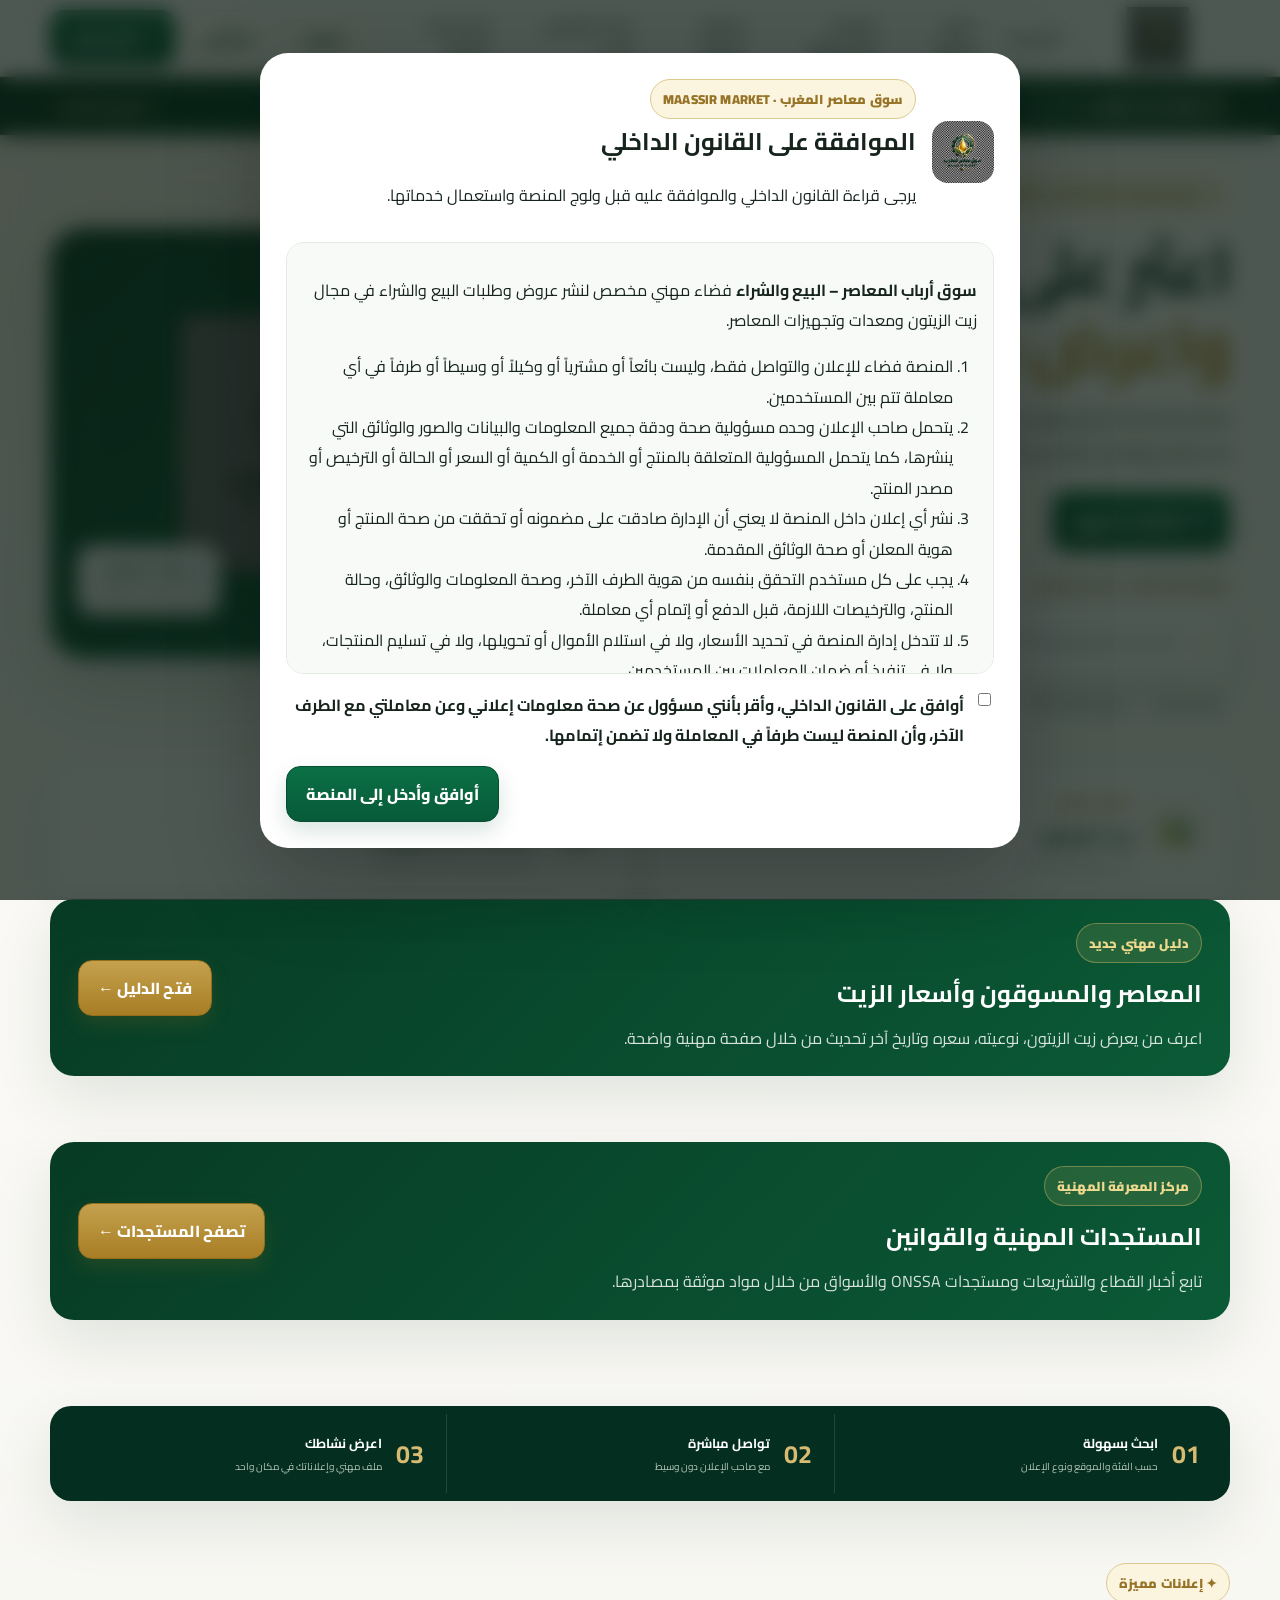
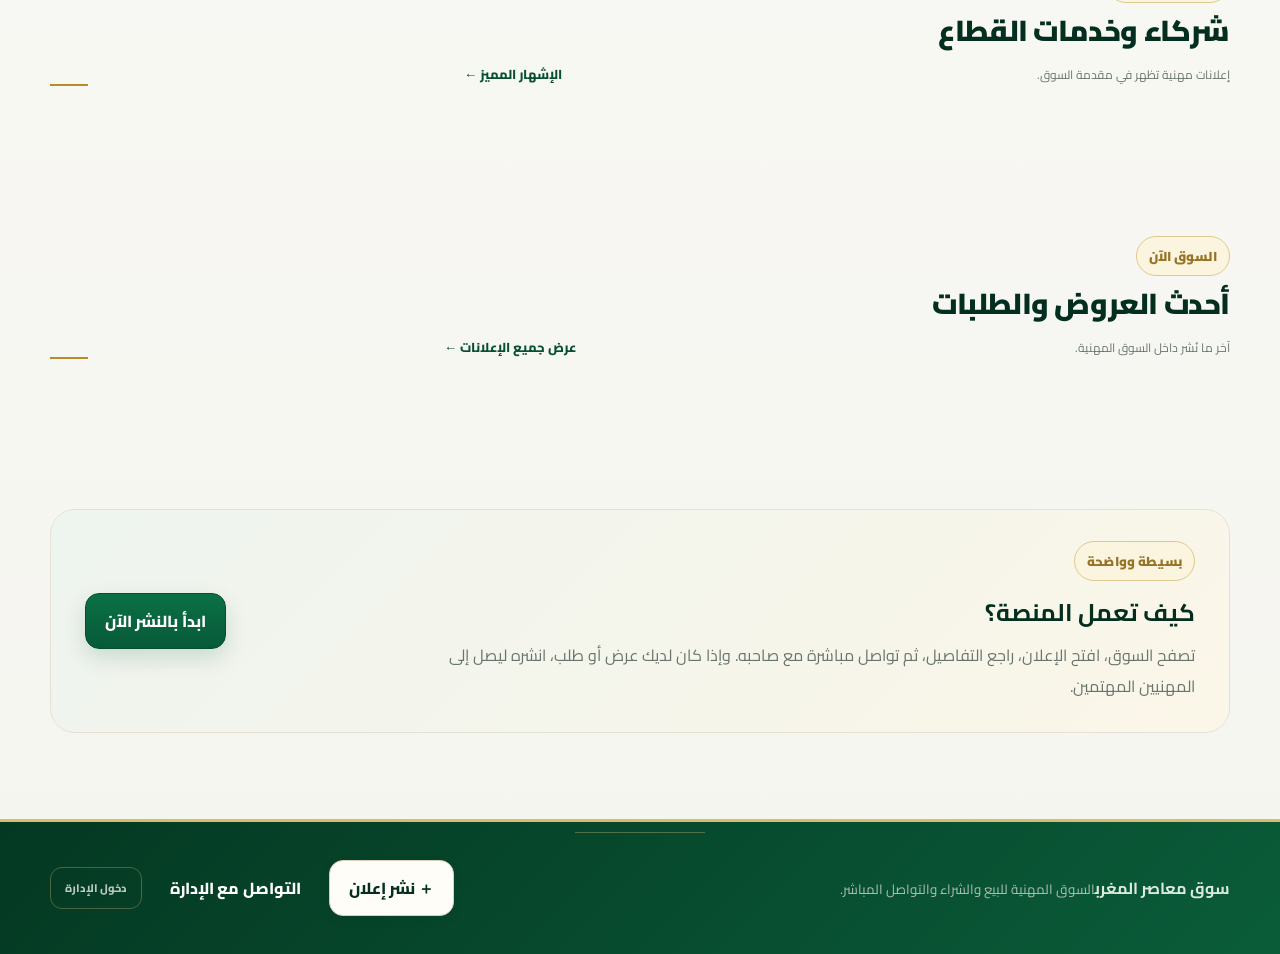
==== commit 4ca34dbc: "Add files via upload" ====
--- a/index.html
+++ b/index.html
@@ -1,82 +1 @@
-<!doctype html>
-<html lang="ar" dir="rtl">
-<head>
-<meta charset="utf-8">
-<meta name="viewport" content="width=device-width,initial-scale=1">
-<title>سوق معاصر المغرب | MAASSIR MARKET</title>
-<link rel="stylesheet" href="styles.css">
-</head>
-<body>
-<header class="topbar">
-  <div class="wrap nav">
-    <a class="brand-logo-only" href="index.html">
-      <img src="logoSAM.png" alt="MAASSIR MARKET">
-    </a>
-    <nav class="global-links navlinks">
-      <a class="active" href="index.html">الرئيسية</a>
-      <a href="search.html">السوق</a>
-      <a href="directory.html">دليل المعاصر</a>
-      <a href="profile.html">الملف المهني</a>
-      <a href="onssa-services.html">خدمات ONSSA</a>
-    </nav>
-    <div class="global-actions">
-      <select class="language-select" id="languageSelect">
-        <option value="ar" selected>العربية</option>
-        <option value="fr">Français</option>
-        <option value="en">English</option>
-      </select>
-      <a class="btn light" href="profile.html" id="gProfile">حسابي</a>
-      <a class="btn primary" href="publish.html" id="gPublish">＋ نشر إعلان</a>
-      <button class="mobile-menu-btn" id="mobileMenuBtn">☰</button>
-    </div>
-  </div>
-</header>
-<!-- القائمة المنسدلة للهاتف -->
-<div class="mobile-menu" id="mobileMenu">
-  <a href="index.html">الرئيسية</a>
-  <a href="search.html">السوق</a>
-  <a href="directory.html">دليل المعاصر</a>
-  <a href="profile.html">الملف المهني</a>
-  <a href="onssa-services.html">خدمات ONSSA</a>
-  <a href="publish.html">نشر إعلان</a>
-</div>
-
-<!-- تكرار شريط الأسعار والمستجدات -->
-<section class="market-ticker">
-  <div class="wrap ticker-wrap">
-    <div class="ticker-label"><span class="ticker-dot"></span><b>مؤشرات الأسعار</b><small id="tickerUpdated">مرجعي</small></div>
-    <div class="ticker-track">
-      <div class="ticker-marquee" id="priceTicker"></div>
-    </div>
-  </div>
-</section>
-
-<main class="wrap">
-  <!-- المحتوى الرئيسي للمنصة -->
-  <section class="hero hero-v5">
-    <div class="hero-v5-inner">
-      <div class="hero-copy">
-        <span class="eyebrow">المنصة المهنية الوطنية</span>
-        <h1>سوق معاصر المغرب <em>MAASSIR MARKET</em></h1>
-        <p>التنسيق الجهوي، تتبع أسعار وعروض زيت الزيتون، مواكبة معايير السلامة الصحية ONSSA، والتواصل المباشر بين أرباب المعاصر والمهنيين.</p>
-        <div class="hero-actions">
-          <a class="btn primary btn-lg" href="search.html">تصفح السوق والطلبات ←</a>
-          <a class="btn light btn-lg" href="directory.html">دليل المعاصر والمسوقين</a>
-        </div>
-      </div>
-      <div class="hero-visual">
-        <div class="visual-ring"></div>
-        <img src="logoSAM.png" alt="MAASSIR MARKET">
-      </div>
-    </div>
-  </section>
-</main>
-
-<footer class="footer">
-  <div class="wrap foot">
-    <div><b>سوق معاصر المغرب · MAASSIR MARKET</b><br><small>فضاء مهني متخصص لقطاع الزيتون والمعدات.</small></div>
-  </div>
-</footer>
-<script src="app.js"></script>
-</body>
-</html>
+<!doctype html><html lang="ar" dir="rtl"><head><meta charset="utf-8"><meta name="viewport" content="width=device-width,initial-scale=1"><title>سوق معاصر المغرب | السوق المهنية</title><link rel="stylesheet" href="styles.css"></head><body data-page="home"><header class="topbar"><div class="wrap nav"><a class="brand" href="index.html"><img src="logoSAM.png" alt="سوق معاصر المغرب"><span><b id="brandName">سوق معاصر المغرب</b><small id="brandSub">السوق المهنية للزيت والمعدات</small></span></a><nav class="navlinks"><a id="navHome" class="active" href="index.html">الرئيسية</a><a id="navMarket" href="search.html">تصفح السوق</a><a id="navHow" href="#how">كيف تعمل؟</a><a id="navProfile" href="profile.html">ملفي المهني</a></nav><select id="languageSelect" class="language-select" aria-label="اللغة"><option value="ar">العربية</option><option value="fr">Français</option><option value="en">English</option></select><a id="navPublish" class="btn primary" href="publish.html">＋ نشر إعلان</a></div></header><main><section class="market-ticker" aria-label="أسعار زيت الزيتون المرجعية"><div class="wrap ticker-wrap"><div class="ticker-label"><span class="ticker-dot"></span><b id="homeTickerLabel">مؤشرات زيت الزيتون</b><small id="tickerUpdated">آخر تحديث: —</small></div><div class="ticker-track" id="priceTicker"></div><a id="homeTickerMore" class="ticker-more" href="search.html#prices">تفاصيل الأسعار ↗</a></div></section><section class="hero-v5"><div class="wrap hero-v5-inner"><div class="hero-copy"><span class="eyebrow" id="homeEyebrow">✦ سوق مهنية متخصصة في قطاع الزيتون</span><h1 id="homeHeroTitle">اعثر على ما تحتاجه.<br><em>واعرض ما لديك.</em></h1><p id="homeHeroText">منصة متخصصة تجمع عروض زيت الزيتون، معدات المعاصر، قطع الغيار والمستلزمات، مع بحث واضح وتواصل مباشر بين المهنيين.</p><div class="hero-actions"><a id="homeBrowse" class="btn primary btn-lg" href="search.html">🔎 اكتشف السوق</a><a id="homePublish" class="btn light btn-lg" href="publish.html">＋ انشر عرضك أو طلبك</a></div><div class="hero-search-wrap"><span class="hero-search-label" id="homeSearchLabel">سوق معاصر المغرب · ابحث في الأقسام</span><div class="hero-search"><span>⌕</span><input id="homeSearch" data-i18n-placeholder="searchPlaceholder" placeholder="ابحث عن زيت، آلة، مضخة، مدينة..."><select id="homeCat"><option id="homeCatAll" value="الكل">كل الفئات</option><option id="homeCatOil" value="زيت الزيتون">🫒 زيت الزيتون</option><option id="homeCatEquip" value="المعدات والتجهيزات">⚙️ المعدات والتجهيزات</option></select><button id="searchGo" class="btn gold" data-i18n="search">بحث</button></div></div><div class="hero-trust"><span id="trust1">✓ تواصل مباشر</span><span id="trust2">✓ عروض وطلبات شراء</span><span id="trust3">✓ سوق متخصصة</span></div></div><div class="hero-visual"><div class="visual-ring"></div><img src="logoSAM.png" alt=""><div class="floating-card fc-one"><b>🫒 زيت الزيتون</b><small>عروض وطلبات شراء</small></div><div class="floating-card fc-two"><b>⚙️ معدات المعاصر</b><small>معدات وتجهيزات وقطع غيار</small></div></div></div></section><section class="wrap category-row"><a href="search.html?cat=زيت%20الزيتون" class="category-tile"><span class="tile-icon">🫒</span><div><small id="cat1small">القسم الأول</small><h3 id="cat1">زيت الزيتون</h3><p id="cat1p">عروض البيع وطلبات الشراء.</p></div><b>←</b></a><a href="search.html?cat=المعدات%20والتجهيزات" class="category-tile"><span class="tile-icon">⚙️</span><div><small id="cat2small">القسم الثاني</small><h3 id="cat2">المعدات والتجهيزات</h3><p id="cat2p">آلات، فلاتر، مضخات، خزانات وقطع غيار.</p></div><b>←</b></a></section><section class="wrap section directory-promo"><div class="directory-promo-card"><div><span class="eyebrow">دليل مهني جديد</span><h2>المعاصر والمسوقون وأسعار الزيت</h2><p>اعرف من يعرض زيت الزيتون، نوعيته، سعره وتاريخ آخر تحديث من خلال صفحة مهنية واضحة.</p></div><a class="btn gold" href="oil-directory.html">فتح الدليل ←</a></div></section><section class="wrap section directory-promo"><div class="directory-promo-card"><div><span class="eyebrow">مركز المعرفة المهنية</span><h2>المستجدات المهنية والقوانين</h2><p>تابع أخبار القطاع والتشريعات ومستجدات ONSSA والأسواق من خلال مواد موثقة بمصادرها.</p></div><a class="btn gold" href="news.html">تصفح المستجدات ←</a></div></section><section class="wrap value-strip"><div><strong>01</strong><span><b id="v1">ابحث بسهولة</b><small id="v1p">حسب الفئة والموقع ونوع الإعلان</small></span></div><div><strong>02</strong><span><b id="v2">تواصل مباشرة</b><small id="v2p">مع صاحب الإعلان دون وسيط</small></span></div><div><strong>03</strong><span><b id="v3">اعرض نشاطك</b><small id="v3p">ملف مهني وإعلاناتك في مكان واحد</small></span></div></section><section class="wrap section" id="sponsoredSection"><div class="section-head"><div><span class="eyebrow" id="spEy">✦ إعلانات مميزة</span><h2 id="spTitle">شركاء وخدمات القطاع</h2><p id="spP">إعلانات مهنية تظهر في مقدمة السوق.</p></div><a id="spLink" class="link" href="advertise.html">الإشهار المميز ←</a></div><div id="sponsoredGrid" class="grid sponsored-grid"></div></section><section class="wrap section"><div class="section-head"><div><span class="eyebrow" id="nowEy">السوق الآن</span><h2 id="nowTitle">أحدث العروض والطلبات</h2><p id="nowP">آخر ما نُشر داخل السوق المهنية.</p></div><a id="nowLink" class="link" href="search.html">عرض جميع الإعلانات ←</a></div><div id="homeGrid" class="grid"></div></section><section class="wrap section" id="how"><div class="how-panel"><div><span class="eyebrow" id="howEy">بسيطة وواضحة</span><h2 id="howTitle">كيف تعمل المنصة؟</h2><p id="howP">تصفح السوق، افتح الإعلان، راجع التفاصيل، ثم تواصل مباشرة مع صاحبه. وإذا كان لديك عرض أو طلب، انشره ليصل إلى المهنيين المهتمين.</p></div><a id="howBtn" class="btn primary" href="publish.html">ابدأ بالنشر الآن</a></div></section></main><footer class="footer"><div class="wrap foot"><div><b id="brandName">سوق معاصر المغرب</b><small id="homeFooter">السوق المهنية للبيع والشراء والتواصل المباشر.</small></div><div class="footer-actions"><a class="btn light" href="publish.html">＋ نشر إعلان</a><a id="contactAdmin" class="btn footer-admin" href="contact-admin.html">التواصل مع الإدارة</a><a id="adminLink" class="admin-footer-link" href="admin.html">دخول الإدارة</a></div></div></footer><script src="app.js"></script><script>Souk.initHome()</script></body></html>
--- a/styles.css
+++ b/styles.css
@@ -1,268 +1,384 @@
-:root {
-    --primary-color: #2e6f40;
-    --secondary-color: #d4a373;
-    --dark-color: #2b2b2b;
-    --light-bg: #f9f9f6;
-    --white: #ffffff;
-    --gray-border: #e0e0e0;
-}
-
-* {
-    box-sizing: border-box;
-    margin: 0;
-    padding: 0;
-    font-family: 'Segoe UI', Tahoma, Geneva, Verdana, sans-serif;
-}
-
-body {
-    background-color: var(--light-bg);
-    color: var(--dark-color);
-    line-height: 1.6;
-    display: flex;
-    flex-direction: column;
-    min-height: 100vh;
-}
-
-.container {
-    width: 90%;
-    max-width: 1200px;
-    margin: 0 auto;
-}
-
-/* الهيدر والقائمة */
-.main-header {
-    background-color: var(--white);
-    box-shadow: 0 2px 5px rgba(0,0,0,0.05);
-    padding: 15px 0;
-}
-
-.header-container {
-    display: flex;
-    justify-content: space-between;
-    align-items: center;
-}
-
-.logo-title {
-    color: var(--primary-color);
-    font-size: 1.5rem;
-}
-
-.logo-subtitle {
-    font-size: 0.85rem;
-    color: #666;
-}
-
-.nav-links {
-    list-style: none;
-    display: flex;
-    gap: 20px;
-}
-
-.nav-links a {
-    text-decoration: none;
-    color: var(--dark-color);
-    font-weight: 600;
-    padding: 8px 12px;
-    border-radius: 4px;
-    transition: 0.3s;
-}
-
-.nav-links a:hover, .nav-links a.active {
-    background-color: var(--primary-color);
-    color: var(--white);
-}
-
-/* الواجهة والبطاقات */
-.main-content {
-    flex: 1;
-}
-
-.hero-section {
-    background: linear-gradient(rgba(46, 111, 64, 0.85), rgba(43, 43, 43, 0.85)), url('hero-bg.jpg') center/cover;
-    color: var(--white);
-    padding: 80px 0;
-    text-align: center;
-}
-
-.hero-content h2 {
-    font-size: 2.2rem;
-    margin-bottom: 15px;
-}
-
-.hero-content p {
-    font-size: 1.1rem;
-    margin-bottom: 25px;
-    max-width: 700px;
-    margin-left: auto;
-    margin-right: auto;
-}
-
-.hero-buttons {
-    display: flex;
-    gap: 15px;
-    justify-content: center;
-}
-
-.btn {
-    display: inline-block;
-    padding: 10px 20px;
-    border-radius: 5px;
-    text-decoration: none;
-    font-weight: bold;
-    transition: 0.3s;
-}
-
-.btn-primary {
-    background-color: var(--secondary-color);
-    color: var(--dark-color);
-}
-
-.btn-primary:hover {
-    background-color: #bc8a59;
-}
-
-.btn-secondary {
-    background-color: transparent;
-    border: 2px solid var(--white);
-    color: var(--white);
-}
-
-.btn-secondary:hover {
-    background-color: var(--white);
-    color: var(--dark-color);
-}
-
-/* الأقسام والصفحات الداخلية */
-.page-container {
-    padding: 40px 0;
-    flex: 1;
-}
-
-.section-header {
-    margin-bottom: 30px;
-    text-align: center;
-}
-
-.filter-bar {
-    display: flex;
-    justify-content: center;
-    gap: 10px;
-    margin-bottom: 30px;
-    flex-wrap: wrap;
-}
-
-.filter-btn {
-    padding: 8px 16px;
-    border: 1px solid var(--primary-color);
-    background-color: var(--white);
-    color: var(--primary-color);
-    border-radius: 20px;
-    cursor: pointer;
-    font-weight: 600;
-    transition: 0.3s;
-}
-
-.filter-btn.active, .filter-btn:hover {
-    background-color: var(--primary-color);
-    color: var(--white);
-}
-
-.news-grid {
-    display: grid;
-    grid-template-columns: repeat(auto-fit, minmax(300px, 1fr));
-    gap: 20px;
-}
-
-.news-card {
-    background-color: var(--white);
-    border-radius: 8px;
-    padding: 20px;
-    box-shadow: 0 2px 8px rgba(0,0,0,0.05);
-    display: flex;
-    flex-direction: column;
-    justify-content: space-between;
-}
-
-.news-tag {
-    display: inline-block;
-    background-color: #e8f5e9;
-    color: var(--primary-color);
-    font-size: 0.8rem;
-    padding: 4px 10px;
-    border-radius: 4px;
-    margin-bottom: 10px;
-    font-weight: bold;
-    width: fit-content;
-}
-
-.news-card h3 {
-    font-size: 1.2rem;
-    margin-bottom: 10px;
-    color: var(--dark-color);
-}
-
-.news-date {
-    font-size: 0.85rem;
-    color: #777;
-    margin-bottom: 10px;
-}
-
-.news-actions {
-    display: flex;
-    justify-content: space-between;
-    align-items: center;
-    margin-top: 15px;
-    border-top: 1px solid var(--gray-border);
-    padding-top: 15px;
-}
-
-.read-more {
-    text-decoration: none;
-    color: var(--primary-color);
-    font-weight: 600;
-    font-size: 0.9rem;
-}
-
-.whatsapp-share {
-    color: #25d366;
-    text-decoration: none;
-    font-weight: 600;
-    font-size: 0.9rem;
-}
-
-/* لوحة الإدارة */
-.admin-form-card {
-    background-color: var(--white);
-    padding: 25px;
-    border-radius: 8px;
-    box-shadow: 0 2px 8px rgba(0,0,0,0.05);
-    max-width: 700px;
-    margin: 0 auto;
-}
-
-.form-group {
-    margin-bottom: 15px;
-}
-
-.form-group label {
-    display: block;
-    margin-bottom: 5px;
-    font-weight: 600;
-}
-
-.form-group input, .form-group select, .form-group textarea {
-    width: 100%;
-    padding: 10px;
-    border: 1px solid var(--gray-border);
-    border-radius: 4px;
-    font-size: 1rem;
-}
-
-/* التذييل */
-.main-footer {
-    background-color: var(--dark-color);
-    color: var(--white);
-    text-align: center;
-    padding: 20px 0;
-    margin-top: auto;
-}
+@import url('https://fonts.googleapis.com/css2?family=Cairo:wght@400;500;600;700;800&display=swap');
+:root{--g:#07552f;--g2:#0e7040;--g3:#083d25;--gold:#b58a2a;--gold2:#d6b765;--cream:#fbfaf6;--paper:#fff;--ink:#18251e;--muted:#6d7771;--line:#e9e2d1;--soft:#f5f1e6;--danger:#a84232;--shadow:0 18px 50px rgba(13,42,27,.09)}*{box-sizing:border-box}html{scroll-behavior:smooth}body{margin:0;background:linear-gradient(180deg,#fbfaf6 0%,#f7f6f1 100%);color:var(--ink);font-family:Cairo,Arial,sans-serif}a{text-decoration:none;color:inherit}button,input,select,textarea{font:inherit}button{cursor:pointer}.wrap{width:min(1180px,calc(100% - 32px));margin:auto}.topbar{background:rgba(255,255,255,.92);border-bottom:1px solid var(--line);position:sticky;top:0;z-index:30;backdrop-filter:blur(14px)}.nav{height:78px;display:flex;align-items:center;justify-content:space-between;gap:20px}.brand{display:flex;align-items:center;gap:11px}.brand img{width:52px;height:52px;border-radius:50%;object-fit:cover;border:3px solid #fff;box-shadow:0 0 0 1px var(--gold),0 5px 14px rgba(0,0,0,.08)}.brand b{display:block;font-size:18px;color:var(--g3);line-height:1.2}.brand small{color:var(--gold);font-weight:700}.navlinks{display:flex;gap:8px;align-items:center}.navlinks a{padding:10px 14px;border-radius:12px;color:#46534c;font-weight:700}.navlinks a:hover{background:var(--soft);color:var(--g)}.btn{display:inline-flex;align-items:center;justify-content:center;gap:7px;border:0;border-radius:13px;padding:12px 18px;font-weight:800;transition:.18s;white-space:nowrap}.btn:hover{transform:translateY(-1px)}.btn.primary{background:linear-gradient(135deg,var(--g),var(--g2));color:#fff;box-shadow:0 10px 24px rgba(7,85,47,.17)}.btn.gold{background:linear-gradient(135deg,#a87917,var(--gold));color:#fff}.btn.light{background:#fff;border:1px solid var(--line);color:var(--g)}.btn.whatsapp{background:#1e9b59;color:#fff}.hero{padding:52px 0 34px;display:grid;grid-template-columns:1.15fr .85fr;gap:42px;align-items:center}.eyebrow{display:inline-flex;padding:7px 12px;border:1px solid #dcc98f;background:#fbf5df;color:#8b681d;border-radius:999px;font-weight:800;font-size:13px}.hero h1{font-size:clamp(34px,5vw,56px);line-height:1.15;margin:14px 0 15px;color:var(--g3)}.hero p{font-size:17px;line-height:1.9;color:var(--muted);max-width:680px}.hero-actions{display:flex;gap:10px;flex-wrap:wrap;margin-top:22px}.hero-art{min-height:320px;border-radius:30px;background:radial-gradient(circle at 75% 25%,#eadcae,transparent 34%),linear-gradient(145deg,#0a5430,#083c25);position:relative;overflow:hidden;box-shadow:var(--shadow)}.hero-art:before,.hero-art:after{content:"";position:absolute;border:1px solid rgba(214,183,101,.45);border-radius:50%;width:330px;height:330px;left:-90px;bottom:-120px}.hero-art:after{width:450px;height:450px;left:auto;right:-180px;top:-190px}.hero-art img{position:absolute;width:190px;height:190px;border-radius:50%;object-fit:cover;left:50%;top:50%;transform:translate(-50%,-50%);border:8px solid rgba(255,255,255,.9);box-shadow:0 18px 50px rgba(0,0,0,.25)}.searchbox{background:#fff;border:1px solid var(--line);border-radius:20px;padding:8px;display:flex;gap:8px;box-shadow:0 12px 30px rgba(13,42,27,.06);margin-top:22px}.searchbox input{border:0;outline:0;flex:1;padding:12px 14px;min-width:0;background:transparent}.searchbox select{border:0;border-right:1px solid var(--line);outline:0;padding:0 12px;color:#526058;background:#fff}.section{padding:26px 0 54px}.section-head{display:flex;align-items:end;justify-content:space-between;gap:16px;margin-bottom:18px}.section-head h2{margin:0;color:var(--g3);font-size:27px}.section-head p{margin:5px 0 0;color:var(--muted)}.cats{display:grid;grid-template-columns:repeat(2,1fr);gap:18px}.catcard{padding:26px;border:1px solid var(--line);border-radius:22px;background:#fff;box-shadow:0 10px 28px rgba(13,42,27,.05);display:flex;align-items:center;justify-content:space-between;gap:20px}.caticon{width:68px;height:68px;border-radius:20px;display:grid;place-items:center;font-size:31px;background:var(--soft);border:1px solid var(--line)}.catcard h3{margin:0 0 5px;color:var(--g3)}.catcard p{margin:0;color:var(--muted);line-height:1.7}.stats{display:grid;grid-template-columns:repeat(3,1fr);gap:14px;margin-top:25px}.stat{background:#fff;border:1px solid var(--line);border-radius:18px;padding:18px;text-align:center}.stat strong{display:block;font-size:25px;color:var(--g)}.stat span{color:var(--muted);font-size:13px}.toolbar{position:sticky;top:78px;z-index:20;background:rgba(247,246,241,.93);backdrop-filter:blur(12px);padding:14px 0;border-bottom:1px solid var(--line)}.filters{display:grid;grid-template-columns:1.1fr .8fr .8fr 2fr;gap:9px}.field{width:100%;border:1px solid var(--line);background:#fff;border-radius:12px;padding:11px 13px;outline:0;color:var(--ink)}.field:focus{border-color:var(--gold)}.grid{display:grid;grid-template-columns:repeat(4,1fr);gap:18px}.card{background:#fff;border:1px solid var(--line);border-radius:18px;overflow:hidden;box-shadow:0 10px 26px rgba(13,42,27,.055);transition:.18s}.card:hover{transform:translateY(-3px);box-shadow:0 18px 38px rgba(13,42,27,.10)}.card-image{height:205px;position:relative;background:#e9e4d7;overflow:hidden}.card-image img{width:100%;height:100%;object-fit:cover}.badge{position:absolute;top:11px;right:11px;background:#fff;border-radius:999px;padding:5px 9px;font-size:12px;font-weight:800;box-shadow:0 5px 14px rgba(0,0,0,.12)}.badge.sale{color:#08703c}.badge.buy{color:#1d5d95}.card-body{padding:15px}.card h3{margin:0 0 6px;font-size:17px;color:var(--g3);white-space:nowrap;overflow:hidden;text-overflow:ellipsis}.price{font-weight:800;color:var(--g);font-size:17px}.meta{display:flex;flex-wrap:wrap;gap:6px;color:var(--muted);font-size:12px;margin:8px 0 12px}.meta span{background:#f7f5ee;padding:4px 7px;border-radius:7px}.card-footer{display:flex;justify-content:space-between;align-items:center;border-top:1px solid #f0ede4;padding-top:11px}.card-footer small{color:var(--muted)}.link{color:var(--g);font-weight:800;font-size:13px}.empty{padding:55px 20px;text-align:center;border:1px dashed #d9cfb6;border-radius:20px;color:var(--muted);background:#fff}.empty b{display:block;color:var(--g3);margin-bottom:5px}.detail-layout{display:grid;grid-template-columns:1.05fr .95fr;gap:25px;padding:35px 0 60px}.gallery{background:#fff;border:1px solid var(--line);border-radius:22px;padding:12px}.gallery-main{height:470px;border-radius:16px;overflow:hidden;background:#eee9dd}.gallery-main img{width:100%;height:100%;object-fit:cover}.detail-box{background:#fff;border:1px solid var(--line);border-radius:22px;padding:25px;box-shadow:var(--shadow)}.detail-box h1{margin:8px 0;color:var(--g3);font-size:34px}.detail-price{font-size:28px;color:var(--g);font-weight:800;margin:10px 0}.detail-desc{line-height:2;color:#53605a}.specs{display:grid;grid-template-columns:1fr 1fr;gap:8px;margin:18px 0}.spec{background:#f8f6ef;border-radius:12px;padding:10px}.spec small{display:block;color:var(--muted);font-size:11px}.spec b{color:var(--g3)}.contact{display:grid;grid-template-columns:1fr 1fr;gap:10px;margin-top:20px}.notice{background:#fbf6e6;border:1px solid #e6d39b;color:#6f5b25;border-radius:15px;padding:14px 16px;line-height:1.8;font-size:13px}.form-shell{max-width:850px;margin:35px auto 70px}.form-card{background:#fff;border:1px solid var(--line);border-radius:24px;padding:28px;box-shadow:var(--shadow)}.form-title h1{margin:0;color:var(--g3);font-size:32px}.form-title p{color:var(--muted);line-height:1.8}.form-grid{display:grid;grid-template-columns:1fr 1fr;gap:14px}.full{grid-column:1/-1}.label{display:block;font-weight:800;color:#34433b;font-size:13px;margin:0 0 6px}.agree{display:flex;gap:9px;align-items:flex-start;background:#faf8f0;padding:13px;border-radius:12px;margin-top:15px;color:#59635e;font-size:13px;line-height:1.8}.agree input{margin-top:5px}.modal{display:none;position:fixed;inset:0;z-index:100}.modal.open{display:block}.modal-back{position:absolute;inset:0;background:rgba(6,24,16,.62);backdrop-filter:blur(4px)}.modal-box{position:relative;width:min(760px,calc(100% - 26px));max-height:86vh;overflow:auto;margin:7vh auto;background:#fff;border-radius:22px;padding:28px;box-shadow:0 30px 80px rgba(0,0,0,.28)}.modal-close{position:absolute;top:12px;left:12px;border:0;background:#f1eee4;border-radius:50%;width:36px;height:36px;font-size:22px}.law h2{color:var(--g3)}.law li{margin:9px 0;line-height:1.8}.footer{margin-top:20px;background:#073b24;color:#dce9df;padding:34px 0}.footer .foot{display:flex;justify-content:space-between;gap:20px;align-items:center}.footer small{color:#aebfb3}.hidden{display:none!important}@media(max-width:980px){.grid{grid-template-columns:repeat(3,1fr)}.hero{grid-template-columns:1fr}.hero-art{min-height:260px}.filters{grid-template-columns:1fr 1fr}.filters .wide{grid-column:1/-1}.detail-layout{grid-template-columns:1fr}.cats{grid-template-columns:1fr}}@media(max-width:700px){.wrap{width:min(100% - 22px,1180px)}.nav{height:68px}.navlinks{display:none}.brand img{width:46px;height:46px}.brand b{font-size:15px}.brand small{font-size:11px}.hero{padding:34px 0 22px}.hero h1{font-size:35px}.hero p{font-size:15px}.hero-art{min-height:230px}.hero-art img{width:135px;height:135px}.stats{grid-template-columns:1fr}.grid{grid-template-columns:1fr 1fr;gap:12px}.card-image{height:160px}.section{padding-bottom:38px}.toolbar{top:68px}.filters{grid-template-columns:1fr 1fr}.filters .wide{grid-column:1/-1}.detail-layout{padding-top:18px}.gallery-main{height:310px}.detail-box h1{font-size:27px}.contact{grid-template-columns:1fr}.form-grid{grid-template-columns:1fr}.full{grid-column:auto}.footer .foot{flex-direction:column;text-align:center}}@media(max-width:470px){.grid{grid-template-columns:1fr}.card-image{height:205px}.hero-actions .btn{width:100%}.cats{gap:12px}.catcard{padding:18px}.caticon{width:55px;height:55px;font-size:25px}}
+/* Media upload + mobile refinements */
+.upload-box{border:1.5px dashed #cfc4a6;border-radius:18px;background:#fcfbf6;padding:12px}.media-input{position:absolute;opacity:0;width:1px;height:1px}.upload-trigger{min-height:112px;border-radius:14px;background:#fff;border:1px solid var(--line);display:flex;align-items:center;justify-content:center;gap:13px;text-align:right;padding:16px;cursor:pointer;color:var(--g3)}.upload-trigger:hover{border-color:var(--gold);background:#fffdf7}.upload-icon{width:48px;height:48px;border-radius:14px;display:grid;place-items:center;background:var(--soft);border:1px solid var(--line);font-size:27px;color:var(--g)}.upload-trigger b{display:block}.upload-trigger small{display:block;color:var(--muted);margin-top:4px;line-height:1.6}.upload-note{font-size:11px;color:var(--muted);padding:8px 4px 2px}.media-preview{display:grid;grid-template-columns:repeat(4,1fr);gap:9px;margin-top:10px}.upload-item{position:relative;overflow:hidden;border-radius:13px;background:#eee9dd;border:1px solid var(--line);aspect-ratio:1/1}.upload-item img,.upload-item video{width:100%;height:100%;object-fit:cover;display:block}.upload-item-info{position:absolute;right:5px;left:5px;bottom:5px;background:rgba(7,61,37,.86);color:#fff;border-radius:8px;padding:4px 7px;font-size:10px;white-space:nowrap;overflow:hidden;text-overflow:ellipsis}.remove-media{position:absolute;top:5px;left:5px;width:30px;height:30px;border:0;border-radius:50%;background:rgba(255,255,255,.94);color:#9a3025;font-size:20px;line-height:1}.media-count{position:absolute;left:10px;bottom:10px;background:rgba(7,61,37,.9);color:#fff;border-radius:999px;padding:4px 8px;font-size:11px;font-weight:800}.card-image video{width:100%;height:100%;object-fit:cover;display:block}.gallery-thumbs{display:grid;grid-template-columns:repeat(6,1fr);gap:8px;margin-top:9px}.thumb{border:2px solid transparent;background:#f4f1e8;border-radius:11px;overflow:hidden;padding:0;aspect-ratio:1/1;position:relative}.thumb.active{border-color:var(--gold)}.thumb img{width:100%;height:100%;object-fit:cover}.thumb span{display:grid;place-items:center;width:100%;height:100%;font-size:24px;color:var(--g)}.gallery-media{width:100%;height:100%;object-fit:contain;display:block;background:#eee9dd}.gallery-main{display:grid;place-items:center}
+@media(max-width:700px){.wrap{width:calc(100% - 18px)}.topbar .nav{gap:8px}.topbar .btn{padding:9px 11px;font-size:12px}.hero{gap:20px}.hero h1{font-size:30px}.hero-art{min-height:190px;border-radius:22px}.hero-art img{width:110px;height:110px}.searchbox{display:grid;grid-template-columns:1fr auto;border-radius:16px}.searchbox select{grid-column:1/-1;border:1px solid var(--line);border-radius:10px;padding:10px}.searchbox input{border:1px solid var(--line);border-radius:10px;min-width:0}.searchbox .btn{padding:10px 12px}.section-head{align-items:flex-start}.section-head h2{font-size:23px}.cats{grid-template-columns:1fr}.catcard{min-height:110px}.filters{grid-template-columns:1fr 1fr}.filters .field{min-width:0;font-size:13px;padding:10px}.filters #q{grid-column:1/-1}.toolbar{top:68px}.detail-layout{gap:12px}.gallery{padding:7px;border-radius:17px}.gallery-main{height:300px;border-radius:12px}.gallery-thumbs{grid-template-columns:repeat(5,1fr);gap:6px}.detail-box{padding:17px;border-radius:17px}.detail-box h1{font-size:24px;line-height:1.45}.detail-price{font-size:23px}.specs{grid-template-columns:1fr 1fr}.form-shell{margin-top:18px}.form-card{padding:17px;border-radius:18px}.form-title h1{font-size:26px}.form-grid{gap:11px}.upload-trigger{min-height:96px}.media-preview{grid-template-columns:repeat(3,1fr)}.upload-item-info{font-size:9px}.footer{padding:26px 0}}
+@media(max-width:430px){.brand span{max-width:125px}.brand b{font-size:13px}.brand small{font-size:10px}.topbar .btn{font-size:11px}.grid{grid-template-columns:1fr}.card-image{height:220px}.filters{grid-template-columns:1fr}.filters #q{grid-column:auto}.media-preview{grid-template-columns:repeat(2,1fr)}.gallery-main{height:260px}.gallery-thumbs{grid-template-columns:repeat(4,1fr)}}
+/* V3.1 — mobile-first gallery and layout corrections */
+.gallery-main{position:relative;min-width:0;touch-action:pan-y;overflow:hidden}
+.gallery-media{max-width:100%;max-height:100%;object-fit:contain}
+.gallery-nav{position:absolute;z-index:3;top:50%;transform:translateY(-50%);width:42px;height:42px;border:0;border-radius:50%;background:rgba(255,255,255,.92);color:var(--g3);font-size:31px;line-height:1;display:grid;place-items:center;box-shadow:0 6px 20px rgba(0,0,0,.15)}
+.gallery-nav.prev{right:12px}.gallery-nav.next{left:12px}.gallery-nav.hidden{display:none}
+.gallery-thumbs{overflow-x:auto;scrollbar-width:thin;padding-bottom:2px}
+.thumb{min-width:0}
+@media(max-width:700px){
+  html,body{max-width:100%;overflow-x:hidden}
+  .nav{height:64px}
+  .topbar .nav{width:calc(100% - 14px)}
+  .brand{min-width:0;gap:7px}.brand img{width:42px;height:42px}.brand span{min-width:0}.brand b{white-space:nowrap;overflow:hidden;text-overflow:ellipsis}
+  .topbar .btn{max-width:128px;overflow:hidden;text-overflow:ellipsis}
+  .detail-layout{grid-template-columns:1fr;display:grid;width:100%;padding:14px 0 35px;gap:12px}
+  .gallery{width:100%;padding:6px;border-radius:16px}
+  .gallery-main{height:clamp(240px,68vw,340px);border-radius:11px}
+  .gallery-media{width:100%;height:100%;object-fit:contain}
+  .gallery-nav{width:38px;height:38px;font-size:28px}.gallery-nav.prev{right:8px}.gallery-nav.next{left:8px}
+  .gallery-thumbs{display:flex;gap:7px;margin-top:7px;overflow-x:auto;scroll-snap-type:x proximity}
+  .thumb{flex:0 0 62px;height:62px;scroll-snap-align:start}
+  .detail-box{width:100%;min-width:0;padding:15px;border-radius:16px;overflow-wrap:anywhere}
+  .detail-box h1{font-size:22px;line-height:1.45;word-break:break-word}
+  .detail-price{font-size:21px}
+  .specs{grid-template-columns:1fr 1fr;min-width:0}.spec{min-width:0;overflow:hidden}.spec b{display:block;overflow-wrap:anywhere}
+  .contact{grid-template-columns:1fr 1fr}.contact .btn{min-width:0;padding:11px 8px}
+  .detail-desc{font-size:14px;line-height:1.9;overflow-wrap:anywhere}
+  .section{padding-top:18px}
+  .form-shell{width:calc(100% - 14px)}
+  .form-card{padding:14px}.form-title h1{font-size:24px;line-height:1.4}
+  .upload-trigger{width:100%;padding:13px}.media-preview{grid-template-columns:repeat(2,minmax(0,1fr));width:100%}
+}
+@media(max-width:430px){
+  .wrap{width:calc(100% - 14px)}
+  .brand b{font-size:12px}.brand small{font-size:9px}
+  .topbar .btn{font-size:10px;padding:8px 9px;max-width:112px}
+  .gallery-main{height:250px}
+  .gallery-nav{width:35px;height:35px;font-size:25px}
+  .specs{grid-template-columns:1fr}
+  .contact{grid-template-columns:1fr 1fr}
+}
+/* Detail page — final mobile gallery correction */
+.gallery-main{position:relative;display:flex;align-items:center;justify-content:center;min-width:0;overflow:hidden}
+.gallery-stage{width:100%;height:100%;display:flex;align-items:center;justify-content:center;min-width:0;overflow:hidden}
+.gallery-stage .gallery-media{width:100%;height:100%;max-width:100%;max-height:100%;object-fit:contain;display:block}
+.gallery-stage video.gallery-media{background:#111}
+@media(max-width:700px){
+  .detail-layout{width:100%;grid-template-columns:minmax(0,1fr);overflow:hidden}
+  .gallery,.detail-box{min-width:0;max-width:100%}
+  .gallery-main{width:100%;height:clamp(230px,70vw,320px)}
+  .gallery-stage{width:100%;height:100%;min-width:0}
+  .gallery-stage .gallery-media{width:100%;height:100%;object-fit:contain}
+  .gallery-thumbs{width:100%;max-width:100%;display:flex;flex-wrap:nowrap;overflow-x:auto;overscroll-behavior-x:contain;-webkit-overflow-scrolling:touch}
+  .thumb{flex:0 0 62px}
+  .detail-box{overflow:hidden}
+  .detail-box h1,.detail-desc,.spec b{overflow-wrap:anywhere;word-break:break-word}
+}
+@media(max-width:430px){
+  .gallery-main{height:clamp(220px,72vw,285px)}
+  .thumb{flex-basis:58px;height:58px}
+  .detail-box{padding:14px}
+}
+/* Multilingual navigation + owner controls */
+.language-select{appearance:none;border:1px solid rgba(181,138,42,.55);background:#fffdf7;color:var(--g3);border-radius:12px;padding:9px 28px 9px 10px;font:inherit;font-size:12px;font-weight:800;min-width:92px;cursor:pointer;background-image:linear-gradient(45deg,transparent 50%,var(--g) 50%),linear-gradient(135deg,var(--g) 50%,transparent 50%);background-position:calc(100% - 12px) 50%,calc(100% - 7px) 50%;background-size:5px 5px,5px 5px;background-repeat:no-repeat}
+.owner-actions{margin-top:10px}.btn.danger{background:#fff0ee;color:#9b3026;border:1px solid #e9b6af}.btn.danger:hover{background:#ffe6e2}
+@media(max-width:700px){.language-select{min-width:78px;font-size:11px;padding:8px 23px 8px 7px}.topbar .nav{flex-wrap:nowrap}.topbar .nav .language-select{flex:0 0 auto}.topbar .nav>.btn{flex:0 1 auto}.owner-actions{grid-template-columns:1fr 1fr}}
+@media(max-width:430px){.language-select{min-width:70px;font-size:10px}.topbar .nav>.btn{max-width:105px}.brand span{max-width:105px}}
+/* Harmonised native dropdowns */
+select.field,.searchbox select,.filters select{
+  appearance:none;-webkit-appearance:none;
+  background-color:#fffdf8;
+  background-image:linear-gradient(45deg,transparent 50%,var(--g) 50%),linear-gradient(135deg,var(--g) 50%,transparent 50%);
+  background-position:calc(100% - 18px) 50%,calc(100% - 13px) 50%;
+  background-size:5px 5px,5px 5px;background-repeat:no-repeat;
+  padding-inline-end:34px;cursor:pointer;
+  font-weight:600;color:var(--g3);
+  box-shadow:0 2px 7px rgba(13,42,27,.035);
+  transition:border-color .18s,box-shadow .18s,background-color .18s;
+}
+select.field:hover,.searchbox select:hover,.filters select:hover{border-color:rgba(181,138,42,.7);background-color:#fffefa}
+select.field:focus,.searchbox select:focus,.filters select:focus{border-color:var(--gold);box-shadow:0 0 0 3px rgba(181,138,42,.12)}
+select.field option{background:#fff;color:var(--ink);font-weight:500;padding:10px}
+html[dir="rtl"] select.field,html[dir="rtl"] .searchbox select,html[dir="rtl"] .filters select{background-position:calc(0% + 13px) 50%,calc(0% + 18px) 50%;padding-left:34px;padding-right:13px}
+@media(max-width:700px){select.field,.searchbox select,.filters select{min-height:46px;border-radius:13px}}
+
+/* V3.5 — Morocco Olive Mill Market / institutional visual refresh */
+:root{
+  --g:#0b5b38;--g2:#137449;--g3:#063d27;
+  --gold:#b58a2a;--gold2:#d8bd72;--cream:#f8f6ef;
+  --paper:#fff;--ink:#17251e;--muted:#68746d;--line:#e6e0d2;
+  --soft:#f2efe5;--shadow:0 18px 55px rgba(8,55,35,.09)
+}
+body{background:radial-gradient(circle at 8% 0%,rgba(216,189,114,.12),transparent 28%),linear-gradient(180deg,#fbfaf6 0%,#f5f5f0 100%);font-family:Cairo,Arial,sans-serif}
+body:before{content:"";position:fixed;inset:0;pointer-events:none;opacity:.22;background-image:linear-gradient(rgba(7,61,39,.025) 1px,transparent 1px),linear-gradient(90deg,rgba(7,61,39,.025) 1px,transparent 1px);background-size:36px 36px;z-index:-1}
+.topbar{background:rgba(255,255,255,.94);border-bottom:1px solid rgba(181,138,42,.22);box-shadow:0 4px 22px rgba(8,55,35,.045)}
+.nav{height:82px}
+.brand{gap:12px}
+.brand img{width:54px;height:54px;border:2px solid #fff;box-shadow:0 0 0 1px var(--gold),0 8px 20px rgba(8,55,35,.13)}
+.brand b{font-size:19px;letter-spacing:-.2px}
+.brand small{color:#9b761f;letter-spacing:.2px}
+.navlinks a{font-size:13px;border:1px solid transparent}
+.navlinks a:hover{border-color:var(--line);background:#fbfaf5}
+.btn{border-radius:14px;padding:12px 19px;box-shadow:none}
+.btn.primary{background:linear-gradient(135deg,#075b37,#13804d);box-shadow:0 9px 22px rgba(7,91,55,.16)}
+.btn.light{background:rgba(255,255,255,.9);border-color:#ddd6c5;box-shadow:0 4px 14px rgba(8,55,35,.04)}
+.btn.gold{background:linear-gradient(135deg,#9d761d,#c29a3a)}
+.hero{padding:62px 0 42px;gap:50px}
+.hero h1{font-size:clamp(36px,5vw,58px);letter-spacing:-1.2px}
+.hero p{font-size:16px;max-width:650px}
+.hero-art{min-height:350px;border-radius:34px;background:radial-gradient(circle at 72% 23%,rgba(216,189,114,.48),transparent 27%),linear-gradient(145deg,#0b5b38,#063a25);box-shadow:0 25px 70px rgba(6,61,39,.18)}
+.hero-art:before,.hero-art:after{border-color:rgba(216,189,114,.32)}
+.hero-art img{width:205px;height:205px;border:7px solid rgba(255,255,255,.94)}
+.searchbox{border-radius:22px;padding:7px;box-shadow:0 16px 36px rgba(8,55,35,.08);border-color:#e4ddce}
+.searchbox input{font-size:14px}
+.section{padding:34px 0 58px}
+.section-head{margin-bottom:22px}
+.section-head h2{font-size:29px;letter-spacing:-.3px}
+.section-head p{font-size:13px}
+.cats{gap:20px}
+.catcard{border-radius:24px;padding:28px;background:linear-gradient(145deg,#fff,#fbfaf5);box-shadow:0 12px 32px rgba(8,55,35,.055);position:relative;overflow:hidden}
+.catcard:after{content:"";position:absolute;width:120px;height:120px;border-radius:50%;border:1px solid rgba(181,138,42,.15);left:-45px;bottom:-55px}
+.catcard:hover{transform:translateY(-3px);border-color:#d8c99f;box-shadow:0 20px 42px rgba(8,55,35,.09)}
+.caticon{width:72px;height:72px;border-radius:22px;background:linear-gradient(145deg,#f8f3e3,#eee9d9);border-color:#e1d7bb}
+.stats{gap:16px}
+.stat{border-radius:20px;padding:20px;background:rgba(255,255,255,.86);box-shadow:0 8px 25px rgba(8,55,35,.035)}
+.stat strong{font-size:27px}
+.toolbar{top:82px;background:rgba(247,246,241,.9);border-bottom-color:rgba(181,138,42,.18)}
+.filters{gap:11px}
+.field,select.field{border-radius:14px;border-color:#dfd9ca;background:#fffefa;min-height:46px}
+.field:focus,select.field:focus{box-shadow:0 0 0 4px rgba(181,138,42,.10);border-color:var(--gold)}
+.grid{gap:20px}
+.card{border-radius:21px;box-shadow:0 12px 30px rgba(8,55,35,.055);border-color:#e5dfd1}
+.card:hover{transform:translateY(-4px);box-shadow:0 22px 45px rgba(8,55,35,.11)}
+.card-image{height:215px;background:linear-gradient(145deg,#eee9dc,#e5e0d1)}
+.badge{top:12px;right:12px;padding:6px 10px}
+.card-body{padding:17px}
+.card h3{font-size:16px}
+.price{font-size:18px}
+.detail-layout{padding:40px 0 70px;gap:28px}
+.gallery,.detail-box,.form-card{border-radius:25px;border-color:#e3dccb;box-shadow:var(--shadow)}
+.gallery{padding:13px;background:rgba(255,255,255,.9)}
+.gallery-main{border-radius:18px;background:linear-gradient(145deg,#f0ede4,#e5e1d5)}
+.detail-box{padding:29px;background:rgba(255,255,255,.94)}
+.detail-box h1{font-size:35px;letter-spacing:-.5px}
+.detail-price{font-size:30px}
+.spec{border:1px solid #e8e1d2;background:#faf8f2;border-radius:14px;padding:12px}
+.contact .btn{min-height:48px}
+.form-shell{max-width:900px;margin:42px auto 75px}
+.form-card{padding:32px;background:rgba(255,255,255,.95)}
+.form-title{padding-bottom:17px;border-bottom:1px solid #eee9dd;margin-bottom:22px}
+.form-title h1{font-size:34px;letter-spacing:-.4px}
+.form-grid{gap:16px}
+.label{font-size:12px;color:#31443a;margin-bottom:7px}
+.agree{border:1px solid #e9e1cd;background:#fbf8ef;border-radius:15px;padding:15px}
+.upload-box{border:1px solid #e5dece;border-radius:17px;padding:12px;background:#fcfbf7}
+.upload-trigger{border-radius:14px;background:#fffefb}
+.modal-box{border:1px solid #e0d7c3;border-radius:25px;box-shadow:0 30px 90px rgba(0,0,0,.24)}
+.law h2{border-bottom:1px solid #eee7d8;padding-bottom:12px;margin-bottom:15px}
+.footer{background:linear-gradient(135deg,#063a25,#0b5b38);padding:38px 0;border-top:3px solid rgba(216,189,114,.42)}
+.footer .btn.light{color:var(--g3)}
+.language-select{height:44px;border-radius:13px;border-color:#d9c99d;background-color:#fffdf8;box-shadow:0 5px 15px rgba(8,55,35,.04)}
+.owner-actions{border-top:1px solid #eee8da;padding-top:10px}
+.btn.danger{border-color:#e7b9b0;background:#fff5f3}
+
+/* Make the internal-rules link unmistakably clickable */
+#lawLink{cursor:pointer;text-decoration:underline;text-underline-offset:3px}
+
+@media(max-width:980px){.hero{gap:28px}.grid{grid-template-columns:repeat(3,1fr)}}
+@media(max-width:700px){
+  .nav{height:70px}.brand img{width:45px;height:45px}.brand b{font-size:14px}
+  .hero{padding:38px 0 26px}.hero h1{font-size:31px}.hero-art{min-height:230px;border-radius:25px}.hero-art img{width:135px;height:135px}
+  .section{padding:26px 0 42px}.section-head h2{font-size:24px}
+  .catcard{padding:20px;border-radius:20px}.stats{gap:10px}
+  .toolbar{top:70px}.filters{gap:8px}.filters .field{min-height:44px}
+  .card{border-radius:18px}.card-image{height:170px}
+  .detail-layout{padding:18px 0 40px}.gallery,.detail-box,.form-card{border-radius:19px}.detail-box{padding:18px}.detail-box h1{font-size:24px}.detail-price{font-size:24px}
+  .form-shell{margin-top:22px}.form-card{padding:18px}.form-title h1{font-size:27px}
+  .footer{padding:30px 0}
+}
+@media(max-width:470px){
+  .grid{grid-template-columns:1fr}.card-image{height:210px}.hero h1{font-size:29px}.hero-art{min-height:205px}
+  .language-select{min-width:68px}.topbar .nav>.btn{max-width:106px}
+}
+
+/* V4 — institutional upgrade inspired by a refined school / institution identity */
+:root{--ink:#183228;--g:#075a38;--g2:#0c7046;--g3:#043822;--gold:#b99135;--gold2:#d7bf7a;--cream:#f6f1e5;--paper:#fffdf8;--line:#e4ddcc;--shadow:0 22px 60px rgba(5,55,34,.10)}
+body{background:#f7f5ee;color:var(--ink)}
+body:after{content:"";position:fixed;inset:0;pointer-events:none;z-index:-2;background:linear-gradient(90deg,transparent 0 7%,rgba(185,145,53,.025) 7% 7.1%,transparent 7.1% 92.9%,rgba(185,145,53,.025) 92.9% 93%,transparent 93%)}
+.topbar{background:#fffdf9;border-bottom:1px solid rgba(185,145,53,.30);box-shadow:0 8px 30px rgba(5,55,34,.055)}
+.nav{position:relative}
+.nav:after{content:"";position:absolute;left:0;right:0;bottom:0;height:2px;background:linear-gradient(90deg,transparent,var(--gold2),transparent);opacity:.65}
+.brand img{border-radius:16px;box-shadow:0 0 0 1px var(--gold),0 8px 20px rgba(5,55,34,.12)}
+.brand b{font-weight:900;color:var(--g3)}
+.brand small{font-weight:700;color:#9a7729}
+.navlinks a{font-weight:800;color:#40554a;padding:9px 12px;border-radius:10px}
+.navlinks a:hover{color:var(--g);background:#f5f1e6}
+.nav-actions,.footer-actions,.admin-top-actions{display:flex;gap:9px;align-items:center}
+.btn{border-radius:10px;font-weight:800;letter-spacing:.05px}
+.btn.primary{background:linear-gradient(180deg,#0b7045,#075a38);border:1px solid #064d31;box-shadow:0 9px 22px rgba(7,90,56,.16)}
+.btn.gold{background:linear-gradient(180deg,#c5a14e,#a77d24);border:1px solid #956e1d;color:#fff;box-shadow:0 9px 20px rgba(167,125,36,.16)}
+.btn.light{background:#fffdf8;border:1px solid #d9d0bc;color:var(--g3)}
+.hero{position:relative;padding:76px 0 62px;min-height:520px;align-items:center}
+.hero:before{content:"";position:absolute;top:34px;right:-30px;width:110px;height:110px;border:1px solid rgba(185,145,53,.22);border-radius:50%;box-shadow:0 0 0 12px rgba(185,145,53,.035),0 0 0 24px rgba(185,145,53,.025)}
+.hero>div:first-child{position:relative;z-index:1}
+.eyebrow{font-weight:900;letter-spacing:.15px;color:#967326}
+.hero h1{font-weight:950;line-height:1.25;font-size:clamp(39px,5.3vw,64px);color:var(--g3);margin-top:16px}
+.hero h1:after{content:"";display:block;width:78px;height:3px;background:var(--gold);margin-top:20px;border-radius:10px}
+.hero p{font-size:16px;line-height:2;color:#596960;max-width:680px}
+.hero-art{border-radius:8px;min-height:390px;border:1px solid rgba(215,191,122,.5);box-shadow:0 28px 70px rgba(5,55,34,.20);position:relative}
+.hero-art:before{content:"";position:absolute;inset:18px;border:1px solid rgba(215,191,122,.35);border-radius:5px}
+.hero-art:after{content:"سوق معاصر المغرب";position:absolute;bottom:27px;right:0;left:0;text-align:center;color:rgba(255,255,255,.82);font-size:13px;font-weight:900;letter-spacing:1px}
+.hero-art img{position:relative;z-index:2;width:190px;height:190px;box-shadow:0 20px 50px rgba(0,0,0,.20)}
+.searchbox{border-radius:12px;padding:7px;background:#fff;border:1px solid #ddd4c1;box-shadow:0 20px 45px rgba(5,55,34,.10)}
+.section{padding:42px 0 66px}
+.section-head{position:relative}
+.section-head:after{content:"";display:block;width:42px;height:2px;background:var(--gold);margin-top:12px}
+.section-head h2{font-weight:950;color:var(--g3);font-size:30px}
+.section-head p{color:#69766f}
+.cats{gap:24px}
+.catcard{border-radius:8px;border:1px solid #ddd5c3;background:linear-gradient(135deg,#fffefb,#f5f1e6);box-shadow:0 16px 35px rgba(5,55,34,.07);min-height:190px}
+.catcard:before{content:"";position:absolute;top:0;right:0;width:70px;height:3px;background:var(--gold)}
+.catcard h3{font-size:20px;color:var(--g3)}
+.catcard p{line-height:1.9}
+.caticon{border-radius:50%;width:68px;height:68px;background:#f4eddb;border:1px solid #d8c79a}
+.stats{margin-top:28px}
+.stat{border-radius:8px;border-top:3px solid var(--gold);background:#fffefa;box-shadow:0 10px 30px rgba(5,55,34,.05)}
+.stat strong{color:var(--g3)}
+.card{border-radius:8px;border:1px solid #ded6c4;background:#fffefa;box-shadow:0 12px 34px rgba(5,55,34,.07)}
+.card:hover{transform:translateY(-5px);border-color:#ccb779}
+.card-image{border-radius:7px 7px 0 0}
+.card-body{padding:19px}
+.card h3{font-weight:900;color:#20392d}
+.badge{border-radius:5px;font-weight:900}
+.sponsored-card{border:2px solid rgba(185,145,53,.68);box-shadow:0 18px 45px rgba(143,104,25,.13);position:relative}
+.sponsored-card:before{content:"";position:absolute;top:0;left:0;right:0;height:3px;background:linear-gradient(90deg,var(--gold),var(--gold2),var(--gold));z-index:4}
+.sponsored-badge{background:linear-gradient(135deg,#a77d24,#c6a34f)!important;color:#fff!important}
+.sponsor-name{font-size:11px;font-weight:900;color:#9a7729;margin-bottom:6px}
+.sponsor-eyebrow{color:#a17b22}
+.sponsored-grid{grid-template-columns:repeat(3,minmax(0,1fr))}
+.search-sponsored{padding-bottom:28px}
+.search-sponsored:has(.hidden){display:none}
+.notice{border-radius:8px;border:1px solid #ded4bd;background:#fbf8ef;box-shadow:0 10px 25px rgba(5,55,34,.04)}
+.footer{border-top:3px solid var(--gold2);background:linear-gradient(135deg,#043822,#0a5c39);position:relative}
+.footer:before{content:"";display:block;position:absolute;top:10px;left:0;right:0;margin:auto;width:130px;height:1px;background:rgba(215,191,122,.35)}
+.footer-admin{background:transparent!important;color:#fff!important;border-color:rgba(215,191,122,.5)!important}
+.form-card{border-radius:8px;border-top:4px solid var(--gold);box-shadow:0 24px 70px rgba(5,55,34,.10)}
+.form-title h1{color:var(--g3);font-weight:950}
+.field{border-radius:9px;border-color:#dcd4c2;background:#fffefa}
+.field:focus{border-color:var(--gold);box-shadow:0 0 0 4px rgba(185,145,53,.10)}
+.agree{border-radius:8px}
+.modal-box{border-radius:8px;border-top:4px solid var(--gold)}
+
+/* Administration */
+.admin-page{background:#f3f1e9}
+.admin-shell{padding:42px 0 80px}
+.admin-login{max-width:560px;margin:40px auto;background:#fffefa;border:1px solid #ddd4c0;border-top:5px solid var(--gold);border-radius:8px;padding:38px;box-shadow:var(--shadow);text-align:center}
+.admin-emblem{width:68px;height:68px;margin:0 auto 18px;border-radius:50%;display:grid;place-items:center;background:#f3ebd7;border:1px solid #d5bf84;color:var(--g3);font-size:28px;font-weight:900}
+.admin-login h1,.admin-heading h1{color:var(--g3);font-weight:950;margin:8px 0 10px}
+.admin-login p,.admin-heading p{color:#69756e;line-height:1.9}
+.admin-login-row{display:grid;grid-template-columns:1fr auto;gap:10px;margin-top:22px}
+.admin-note{display:block;color:#7c827e;margin-top:16px;line-height:1.7}
+.admin-panel{background:transparent}
+.admin-heading{display:flex;justify-content:space-between;gap:25px;align-items:flex-end;margin-bottom:24px}
+.admin-kpis{display:grid;grid-template-columns:repeat(3,110px);gap:10px}
+.admin-kpis>div{background:#fffefa;border:1px solid #ddd4c0;border-top:3px solid var(--gold);border-radius:7px;padding:13px;text-align:center}
+.admin-kpis b{display:block;font-size:25px;color:var(--g3)}
+.admin-kpis span{font-size:11px;color:#707b75;font-weight:800}
+.admin-tabs{display:flex;gap:8px;padding:8px;background:#e9e5da;border:1px solid #d9d1bf;border-radius:8px;margin-bottom:18px}
+.admin-tab{border:0;background:transparent;padding:12px 18px;border-radius:6px;font:inherit;font-weight:900;color:#52625a;cursor:pointer}
+.admin-tab.active{background:#fffefa;color:var(--g3);box-shadow:0 5px 18px rgba(5,55,34,.07);border:1px solid #ded5c1}
+.admin-section{background:#fffefa;border:1px solid #ded6c4;border-radius:8px;padding:24px;box-shadow:0 15px 35px rgba(5,55,34,.055)}
+.admin-section-head{display:flex;justify-content:space-between;margin-bottom:18px}
+.admin-section-head h2{margin:0;color:var(--g3);font-weight:950}
+.admin-section-head p{margin:6px 0 0;color:#737e78}
+.admin-list{display:grid;gap:10px}
+.admin-row{display:flex;align-items:center;justify-content:space-between;gap:15px;padding:15px;border:1px solid #e4dece;border-radius:7px;background:#fffdfa}
+.admin-row-main{display:grid;gap:5px;min-width:0}.admin-row-main b{color:#203a2d}.admin-row-main small{color:#7a837e}.admin-row-main p{margin:5px 0 0;line-height:1.8;color:#55635b}.admin-row-actions{display:flex;gap:7px;flex:0 0 auto}.admin-row-actions .btn{padding:9px 12px;font-size:12px}
+.admin-chip{display:inline-flex;width:max-content;padding:4px 8px;border-radius:4px;background:#edf3ed;color:var(--g);font-size:10px;font-weight:900}.gold-chip{background:#f5ecd5;color:#977225}.read{opacity:.62}
+.admin-ad-form{display:grid;grid-template-columns:1fr 1fr;gap:13px;padding:18px;background:#faf7ef;border:1px solid #e6decc;border-radius:7px;margin-bottom:18px}.admin-ad-form .full{grid-column:1/-1}.admin-ad-form label{display:block;font-size:12px;font-weight:900;color:#43544b;margin-bottom:6px}.admin-checks{display:flex;gap:25px;flex-wrap:wrap}.admin-checks label{display:flex;gap:7px;align-items:center}.admin-form-actions{display:flex;gap:9px}
+.contact-admin-card{max-width:850px;margin-left:auto;margin-right:auto}.contact-admin-note{margin-top:18px;padding:14px;border:1px solid #e4dcc8;background:#fbf8ef;border-radius:7px;color:#6b746f;line-height:1.8}
+.hidden{display:none!important}
+@media(max-width:800px){.hero{min-height:auto;padding-top:48px}.hero-art{min-height:300px}.sponsored-grid{grid-template-columns:1fr 1fr}.admin-heading{align-items:stretch;flex-direction:column}.admin-kpis{grid-template-columns:repeat(3,1fr)}.admin-row{align-items:flex-start;flex-direction:column}.admin-row-actions{width:100%}.admin-row-actions .btn{flex:1}.admin-ad-form{grid-template-columns:1fr}.admin-ad-form .full{grid-column:auto}}
+@media(max-width:520px){.nav-actions .btn:first-child{display:none}.hero h1{font-size:34px}.sponsored-grid{grid-template-columns:1fr}.admin-login{padding:25px 18px}.admin-login-row{grid-template-columns:1fr}.admin-tabs{overflow:auto}.admin-tab{white-space:nowrap}.footer-actions{flex-wrap:wrap}.footer-actions .btn{flex:1;text-align:center}.nav-actions{gap:5px}.nav-actions .btn{padding:9px 10px;font-size:11px}}
+
+
+/* V4.1 — clear administration navigation */
+.admin-nav-link{font-weight:800!important;color:var(--gold,#d7bf7a)!important}
+.admin-nav-link::before{content:"⌘";margin-inline-end:5px;opacity:.85}
+.admin-footer-link{display:inline-flex;align-items:center;justify-content:center;min-height:42px;padding:0 14px;border:1px solid rgba(215,191,122,.45);border-radius:12px;color:#fff;text-decoration:none;font-weight:800;font-size:.9rem}
+.admin-footer-link:hover{border-color:#d7bf7a;background:rgba(215,191,122,.08)}
+@media(max-width:760px){.navlinks .admin-nav-link{display:none}.admin-footer-link{width:100%}}
+/* ===== V5 — PROFESSIONAL MARKET REDESIGN ===== */
+:root{--g:#064b2b;--g2:#0a6a3d;--g3:#062f1d;--gold:#b48a2c;--gold2:#d8bb72;--cream:#f8f7f2;--ink:#16241d;--muted:#68756e;--line:#e5e0d4;--shadow:0 22px 60px rgba(4,48,27,.10)}
+body{background:#f8f8f5;color:var(--ink)}
+.topbar{background:rgba(255,255,255,.94);box-shadow:0 5px 28px rgba(0,0,0,.035)}
+.nav{height:82px}.brand{gap:12px}.brand img{width:54px;height:54px}.brand b{font-size:19px}.brand small{font-size:11px}.navlinks a{font-size:13px}.navlinks a.active{background:#edf4ee;color:var(--g)}
+.btn{border-radius:14px}.btn-lg{padding:14px 21px}
+.hero-v5{background:linear-gradient(180deg,#fbfbf8,#f3f5f0);padding:62px 0 52px}.hero-v5-inner{display:grid;grid-template-columns:1.08fr .92fr;gap:55px;align-items:center}.hero-copy h1{font-size:clamp(40px,5.5vw,68px);line-height:1.13;letter-spacing:-1.7px;color:var(--g3);margin:17px 0}.hero-copy h1 em{font-style:normal;color:var(--gold)}.hero-copy p{font-size:17px;line-height:2;max-width:690px}.hero-search{display:grid;grid-template-columns:35px 1fr 180px 90px;gap:5px;align-items:center;background:#fff;border:1px solid var(--line);border-radius:19px;padding:8px;margin-top:28px;box-shadow:0 18px 45px rgba(4,48,27,.08)}.hero-search>span{font-size:27px;text-align:center;color:var(--gold)}.hero-search input,.hero-search select{border:0;outline:0;background:transparent;padding:12px 8px;min-width:0}.hero-trust{display:flex;flex-wrap:wrap;gap:22px;margin-top:17px;color:#69756f;font-size:11px;font-weight:800}.hero-visual{min-height:430px;position:relative;display:grid;place-items:center;border-radius:34px;background:linear-gradient(145deg,#073e26,#0b6a3d);overflow:hidden;box-shadow:var(--shadow)}.hero-visual:before,.hero-visual:after{content:"";position:absolute;border:1px solid rgba(216,187,114,.38);border-radius:50%}.hero-visual:before{width:440px;height:440px}.hero-visual:after{width:620px;height:620px}.hero-visual img{position:relative;z-index:2;width:225px;height:225px;border-radius:50%;object-fit:cover;border:8px solid rgba(255,255,255,.92);box-shadow:0 25px 60px rgba(0,0,0,.25)}.visual-ring{position:absolute;width:270px;height:270px;border-radius:50%;background:rgba(216,187,114,.14);filter:blur(3px)}.floating-card{position:absolute;z-index:4;background:rgba(255,255,255,.94);border:1px solid #e2d7b8;border-radius:15px;padding:12px 15px;box-shadow:0 15px 35px rgba(0,0,0,.14);display:flex;flex-direction:column;gap:2px}.floating-card b{font-size:12px;color:var(--g3)}.floating-card small{font-size:10px;color:var(--muted)}.fc-one{top:42px;right:27px}.fc-two{bottom:43px;left:27px}
+.category-row{display:grid;grid-template-columns:1fr 1fr;gap:18px;margin-top:-5px;position:relative;z-index:3}.category-tile{display:grid;grid-template-columns:auto 1fr auto;align-items:center;gap:15px;padding:23px 25px;background:#fff;border:1px solid var(--line);border-radius:20px;box-shadow:0 12px 32px rgba(0,0,0,.045);transition:.2s}.category-tile:hover{transform:translateY(-3px);border-color:#d4c18a;box-shadow:0 20px 45px rgba(4,48,27,.09)}.tile-icon{width:56px;height:56px;border-radius:17px;background:#f4f0e4;display:grid;place-items:center;font-size:27px}.category-tile small{color:var(--gold);font-weight:900}.category-tile h3{margin:2px 0;font-size:19px;color:var(--g3)}.category-tile p{margin:0;color:var(--muted);font-size:11px}.category-tile>b{font-size:21px;color:var(--gold)}
+.value-strip{display:grid;grid-template-columns:repeat(3,1fr);margin-top:20px;background:var(--g3);border-radius:21px;padding:8px;color:#fff;box-shadow:var(--shadow)}.value-strip>div{display:flex;align-items:center;gap:14px;padding:16px 22px;border-left:1px solid rgba(255,255,255,.12)}.value-strip>div:last-child{border-left:0}.value-strip strong{font-size:25px;color:#d8bb72}.value-strip span{display:flex;flex-direction:column}.value-strip b{font-size:13px}.value-strip small{font-size:10px;color:#b6c7bc;margin-top:2px}
+.section{padding-top:62px}.section-head h2{font-size:29px;letter-spacing:-.4px}.section-head p{font-size:12px}.section-head:after{width:38px;height:2px;background:var(--gold);margin-top:11px}.grid{gap:18px}.card{border-radius:18px;box-shadow:0 10px 30px rgba(0,0,0,.045)}.card:hover{transform:translateY(-4px);box-shadow:0 20px 45px rgba(0,0,0,.09)}.card-image{height:210px}.card-body{padding:17px}.card h3{font-size:16px}.sponsored-card{border:2px solid rgba(180,138,44,.55);position:relative}.sponsored-card:before{content:"";position:absolute;top:0;left:0;right:0;height:3px;background:linear-gradient(90deg,var(--gold),var(--gold2),var(--gold));z-index:3}.sponsored-badge{background:var(--gold)!important;color:#fff!important}.sponsor-name{color:#927021;font-weight:900;font-size:11px;margin-bottom:5px}.sponsored-grid{grid-template-columns:repeat(3,1fr)}
+.how-panel{display:flex;align-items:center;justify-content:space-between;gap:25px;padding:31px 34px;border-radius:25px;background:linear-gradient(135deg,#eef4ef,#fbf6e8);border:1px solid var(--line)}.how-panel h2{margin:9px 0 5px;color:var(--g3)}.how-panel p{margin:0;line-height:1.9;color:var(--muted);max-width:760px}.footer{border-top:3px solid var(--gold2)}
+.market-hero{padding:55px 0 48px;background:linear-gradient(135deg,#06341f,#0b6b3f);color:#fff}.market-hero h1{font-size:40px;margin:15px 0 5px}.market-hero p{color:#c7d7ce;margin:0}.market-shell{margin-top:-23px;position:relative;z-index:3}.search-panel{background:#fff;border:1px solid var(--line);border-radius:20px;padding:14px;box-shadow:var(--shadow)}.search-main{display:flex;align-items:center;border:1px solid var(--line);border-radius:14px;padding:0 14px}.search-main span{font-size:27px;color:var(--gold)}.search-main input{border:0;outline:0;width:100%;padding:14px;background:transparent}.filter-row{display:grid;grid-template-columns:1fr 1fr 1fr 1fr;gap:9px;margin-top:10px}.results-head{display:flex;justify-content:space-between;align-items:center;margin-bottom:20px}.results-head h2{margin:0;color:var(--g3)}.results-head span{font-size:11px;color:var(--muted)}
+.profile-shell{padding:45px 0 75px}.profile-hero{display:flex;align-items:center;gap:20px;padding:30px;border-radius:25px;background:linear-gradient(135deg,#edf4ee,#faf6e7);border:1px solid var(--line)}.profile-avatar{width:80px;height:80px;border-radius:22px;background:var(--g3);color:#e0c77c;display:grid;place-items:center;font-size:30px;font-weight:900}.profile-hero h1{margin:8px 0 3px;color:var(--g3)}.profile-hero p{margin:0;color:var(--muted)}.profile-grid{display:grid;grid-template-columns:1.15fr .85fr;gap:20px;margin-top:20px}.profile-card{background:#fff;border:1px solid var(--line);border-radius:21px;padding:25px;box-shadow:0 10px 32px rgba(0,0,0,.04)}.card-heading{display:flex;justify-content:space-between;margin-bottom:20px}.card-heading h2{margin:0 0 3px;font-size:20px}.card-heading p{margin:0;font-size:11px;color:var(--muted)}.mini-stats{display:grid;grid-template-columns:repeat(3,1fr);gap:8px;margin-bottom:16px}.mini-stats>div{background:#f7f6f1;border-radius:13px;text-align:center;padding:14px 7px}.mini-stats b{display:block;font-size:23px;color:var(--g)}.mini-stats small{font-size:10px;color:var(--muted)}.full-btn{width:100%}.profile-list{display:grid;gap:8px;margin-top:16px}.profile-ad{padding:11px 13px;border:1px solid var(--line);border-radius:12px;display:flex;flex-direction:column}.profile-ad b{font-size:12px;color:var(--g3)}.profile-ad small{font-size:10px;color:var(--muted)}.profile-notice{margin-top:18px}
+.admin-footer-link{font-size:11px!important;opacity:.72}.admin-footer-link:hover{opacity:1}
+@media(max-width:900px){.hero-v5-inner{grid-template-columns:1fr}.hero-visual{min-height:330px}.category-row{grid-template-columns:1fr}.value-strip{grid-template-columns:1fr}.value-strip>div{border-left:0;border-bottom:1px solid rgba(255,255,255,.12)}.value-strip>div:last-child{border-bottom:0}.sponsored-grid{grid-template-columns:1fr 1fr}.filter-row{grid-template-columns:1fr 1fr}.profile-grid{grid-template-columns:1fr}}
+@media(max-width:620px){.nav{height:70px}.navlinks{display:none}.brand img{width:46px;height:46px}.brand b{font-size:15px}.brand small{font-size:9px}.nav>.btn{padding:9px 11px;font-size:11px}.hero-v5{padding:42px 0 36px}.hero-copy h1{font-size:40px}.hero-copy p{font-size:15px}.hero-search{grid-template-columns:31px 1fr}.hero-search select,.hero-search button{grid-column:1/-1}.hero-search select{border-top:1px solid var(--line);padding-top:10px}.hero-visual{min-height:280px}.hero-visual img{width:175px;height:175px}.floating-card{padding:9px 11px}.fc-one{top:20px;right:12px}.fc-two{bottom:20px;left:12px}.sponsored-grid{grid-template-columns:1fr}.filter-row{grid-template-columns:1fr}.market-hero h1{font-size:32px}.how-panel{display:block}.how-panel .btn{margin-top:17px}.profile-hero{align-items:flex-start;flex-direction:column}.profile-grid{grid-template-columns:1fr}}
+/* V6 professional enhancements */
+.market-ticker{background:#083b25;color:#fff;border-bottom:1px solid rgba(214,183,101,.25);overflow:hidden}.market-ticker.compact{margin-top:0}.ticker-wrap{min-height:54px;display:flex;align-items:center;gap:18px}.ticker-label{display:flex;align-items:center;gap:8px;white-space:nowrap}.ticker-label small{opacity:.68;font-size:10px}.ticker-dot{width:8px;height:8px;border-radius:50%;background:#d6b765;box-shadow:0 0 0 5px rgba(214,183,101,.1)}.ticker-track{display:flex;gap:10px;overflow:hidden;flex:1;mask-image:linear-gradient(90deg,transparent,#000 6%,#000 94%,transparent);direction:ltr}.ticker-item{direction:rtl;display:inline-flex;align-items:center;gap:7px;white-space:nowrap;background:rgba(255,255,255,.07);border:1px solid rgba(255,255,255,.09);border-radius:999px;padding:6px 11px;animation:tickerMove 24s linear infinite}.ticker-item strong{color:#f0d789}.ticker-item small{opacity:.7}.ticker-more{color:#f0d789;font-size:12px;font-weight:800;white-space:nowrap}@keyframes tickerMove{from{transform:translateX(0)}to{transform:translateX(50%)}}.privacy-check{display:flex;align-items:flex-start;gap:7px;margin-top:8px;color:#66716b;font-size:12px;line-height:1.7}.privacy-check input{margin-top:4px}.privacy-note{margin-top:10px}.publish-upgrade{margin-top:20px;padding:18px;border:1px solid #e4d7b3;border-radius:17px;background:#fbf7e9;display:flex;align-items:center;gap:14px;flex-wrap:wrap}.publish-upgrade span{color:var(--muted);flex:1}.profile-public{display:flex;align-items:center;justify-content:space-between;gap:12px;padding:15px;background:#f8f6ef;border:1px solid var(--line);border-radius:15px;margin-bottom:16px}.profile-public b,.profile-public small{display:block}.profile-public small{color:var(--muted);margin-top:4px;word-break:break-all}.disabled{pointer-events:none;opacity:.5}.pricing-guide{margin:18px 0;padding:20px;border:1px solid #e2d5ae;border-radius:18px;background:#fbf7e9}.pricing-guide h3{margin-top:0;color:var(--g3)}.pricing-grid{display:grid;grid-template-columns:repeat(4,1fr);gap:10px}.pricing-grid>div{background:#fff;border:1px solid var(--line);border-radius:12px;padding:13px}.pricing-grid b,.pricing-grid span{display:block}.pricing-grid span{color:var(--muted);font-size:12px;line-height:1.7;margin-top:5px}.advertise-shell{padding:38px 0 70px}.advertise-hero{padding:30px 0 22px;max-width:800px}.advertise-hero h1{font-size:clamp(30px,5vw,50px);line-height:1.25;color:var(--g3);margin:14px 0}.advertise-hero p{color:var(--muted);line-height:1.9;font-size:16px}.ad-plans{display:grid;grid-template-columns:repeat(3,1fr);gap:16px}.ad-plans article{background:#fff;border:1px solid var(--line);border-radius:20px;padding:24px;box-shadow:0 10px 25px rgba(13,42,27,.05)}.ad-plans article>span{color:var(--gold);font-weight:900;font-size:28px}.ad-plans h2{color:var(--g3);margin:8px 0}.ad-plans p{color:var(--muted);line-height:1.8;min-height:60px}.ad-plans strong{color:var(--g)}.ad-process{margin-top:22px;background:#073b24;color:#fff;border-radius:22px;padding:25px}.ad-process h2{margin:8px 0 0}.ad-process ol{display:grid;grid-template-columns:repeat(4,1fr);gap:14px;padding:0;margin:24px 0 0;list-style:none}.ad-process li{border:1px solid rgba(255,255,255,.12);background:rgba(255,255,255,.05);border-radius:15px;padding:15px}.ad-process b,.ad-process small{display:block}.ad-process small{opacity:.72;line-height:1.7;margin-top:6px}.ad-request-card{background:#fff;border:1px solid var(--line);border-radius:22px;padding:25px;margin-top:22px;box-shadow:var(--shadow)}.public-profile{padding:34px 0 70px}.public-profile-head{display:flex;gap:18px;align-items:center;background:#fff;border:1px solid var(--line);border-radius:24px;padding:25px;box-shadow:var(--shadow)}.public-profile-head h1{margin:8px 0;color:var(--g3)}.public-profile-head p{color:var(--muted);line-height:1.8}.public-profile-grid{display:grid;grid-template-columns:1fr 300px;gap:20px;margin-top:22px}.public-profile-grid h2{color:var(--g3)}.public-profile-grid aside{height:max-content}.public-profile-grid aside .btn{width:100%;margin-top:8px}.profile-avatar{width:76px;height:76px;display:grid;place-items:center;border-radius:50%;background:linear-gradient(145deg,#d9bf72,#8b681d);color:#fff;font-size:30px;font-weight:900;box-shadow:0 8px 20px rgba(0,0,0,.12)}@media(max-width:900px){.pricing-grid,.ad-process ol,.ad-plans{grid-template-columns:1fr 1fr}.public-profile-grid{grid-template-columns:1fr}}@media(max-width:700px){.ticker-wrap{min-height:48px;gap:8px}.ticker-label small,.ticker-more{display:none}.ticker-track{width:100%}.ticker-item{font-size:11px}.pricing-grid,.ad-process ol,.ad-plans{grid-template-columns:1fr}.publish-upgrade{align-items:flex-start}.public-profile-head{align-items:flex-start}.profile-public{flex-direction:column;align-items:stretch}}
+
+/* V7 — mobile-first professional polish */
+:root{--g:#064f31;--g3:#042f20;--gold:#b88b2c;--gold2:#d9bd6f;--cream:#f5f1e6}
+.hero-search-wrap{margin-top:24px}.hero-search-label{display:block;margin:0 0 8px 4px;color:#82651e;font-size:11px;font-weight:900}.hero-search{margin-top:0;grid-template-columns:34px minmax(0,1fr) 190px 86px;border:1px solid #dcd3bf;box-shadow:0 15px 35px rgba(4,48,27,.10)}.hero-search select{font-weight:800;color:var(--g3);cursor:pointer;border-right:1px solid var(--line);padding-right:12px}.hero-search select:focus{background:#fbf8ef}.language-select{appearance:none!important;min-width:94px!important;padding:9px 28px 9px 11px!important;background-color:#fffdf7!important;color:var(--g3)!important;border:1px solid #d7c697!important;font-weight:900!important;cursor:pointer!important}
+.topbar .nav{gap:12px}.topbar .nav>.btn{flex:0 0 auto}.brand{min-width:0}.brand span{min-width:0}.brand b,.brand small{white-space:nowrap;overflow:hidden;text-overflow:ellipsis;display:block}
+.market-ticker{position:relative;z-index:5;box-shadow:0 5px 18px rgba(4,48,27,.10)}.ticker-wrap{min-height:58px}.ticker-track{overflow:hidden}.ticker-item{animation-duration:7s!important}.ticker-item:nth-child(2n){animation-duration:6s!important}.ticker-item:nth-child(3n){animation-duration:8s!important}
+.admin-login-row .btn{min-width:105px}.admin-login-row .field.invalid{border-color:#b84434;box-shadow:0 0 0 3px rgba(184,68,52,.10)}
+.admin-note b{color:var(--gold)}
+@media(max-width:760px){
+ .wrap{width:calc(100% - 20px)}
+ .nav{height:68px;gap:7px}.brand{flex:1;min-width:0}.brand img{width:42px;height:42px}.brand b{font-size:13px}.brand small{font-size:8px}.language-select{min-width:76px!important;width:76px;font-size:10px!important}.topbar .nav>.btn{font-size:10px;padding:9px 9px;border-radius:10px}
+ .hero-v5{padding:32px 0 28px}.hero-copy h1{font-size:clamp(34px,10vw,43px);letter-spacing:-1px}.hero-copy p{font-size:14px;line-height:1.9}.hero-actions{gap:8px}.hero-actions .btn{width:100%;padding:11px 12px}.hero-search-wrap{margin-top:18px}.hero-search{grid-template-columns:28px 1fr;padding:7px;border-radius:15px}.hero-search input{font-size:13px}.hero-search select{grid-column:1/-1;border-top:1px solid #ece5d6;border-right:0;padding:11px 8px 5px;margin-top:3px}.hero-search button{grid-column:1/-1;width:100%;padding:10px}.hero-search-label{font-size:10px}.hero-trust{gap:7px 12px;font-size:10px}.hero-visual{min-height:255px;border-radius:23px;margin-top:8px}.hero-visual img{width:155px;height:155px}.floating-card{max-width:145px}.fc-one{top:15px;right:8px}.fc-two{bottom:15px;left:8px}
+ .ticker-wrap{padding:0 4px;min-height:49px}.ticker-label b{font-size:10px}.ticker-track{gap:7px}.ticker-item{font-size:10px;padding:5px 8px}.ticker-label small{display:none}
+ .category-row{gap:10px}.category-tile{padding:16px;border-radius:15px}.category-tile h3{font-size:16px}.category-tile p{font-size:10px}.value-strip{border-radius:18px}.section{padding-top:34px}.section-head{align-items:flex-start;flex-direction:column;gap:6px}.section-head h2{font-size:23px}.sponsored-grid{grid-template-columns:1fr}.how-panel{padding:22px;border-radius:18px}
+ .profile-shell{padding-top:25px}.profile-grid{grid-template-columns:1fr}.profile-card{padding:18px;border-radius:17px}
+ .admin-login{margin:24px auto!important;padding:22px!important}.admin-login-row{grid-template-columns:1fr!important}.admin-login-row .btn{width:100%}
+}
+@media(max-width:390px){.brand b{font-size:12px}.brand small{font-size:7px}.language-select{min-width:69px!important;width:69px}.topbar .nav>.btn{font-size:9px;padding:8px 7px}.hero-copy h1{font-size:32px}}
+\n/* V7.1 — final mobile/menu/ticker correction */\n.nav{display:flex;align-items:center;gap:10px}\n.language-select{display:block!important;flex:0 0 auto!important;appearance:auto!important;height:42px;min-width:96px!important;width:auto!important;padding:0 10px!important;border:1px solid #d6c58f!important;border-radius:11px!important;background:#fffdf8!important;color:#174d35!important;font-weight:800!important;cursor:pointer!important;opacity:1!important;visibility:visible!important}\n.hero-search{display:grid;grid-template-columns:34px minmax(0,1fr) minmax(150px,190px) 86px;align-items:center}\n.hero-search select{display:block!important;min-height:48px;background:#fffdf8}\n.market-ticker{position:relative;overflow:hidden}\n.ticker-wrap{display:flex;align-items:center;min-width:0}\n.ticker-track{position:relative;display:block;flex:1;min-width:0;overflow:hidden;mask-image:linear-gradient(90deg,transparent,#000 4%,#000 96%,transparent)}\n.ticker-marquee{display:flex;align-items:center;gap:10px;width:max-content;direction:ltr;animation:tickerScroll 9s linear infinite;will-change:transform}\n.ticker-track:hover .ticker-marquee{animation-play-state:paused}\n.ticker-item{animation:none!important;direction:rtl}\n@keyframes tickerScroll{from{transform:translateX(0)}to{transform:translateX(-50%)}}\n@media(max-width:760px){\n .nav{height:auto;min-height:70px;padding:9px 0;gap:6px}\n .navlinks{display:none}\n .language-select{min-width:82px!important;width:82px!important;height:38px;font-size:11px!important;padding:0 6px!important}\n .topbar .nav>.btn{font-size:10px;padding:9px 8px;white-space:nowrap}\n .hero-search{grid-template-columns:30px minmax(0,1fr)}\n .hero-search select,.hero-search button{grid-column:1/-1;width:100%}\n .hero-search select{border-top:1px solid var(--line);border-right:0;padding:11px 12px}\n .ticker-wrap{padding:0 8px;min-height:50px}\n .ticker-label{flex:0 0 auto}\n .ticker-track{min-width:0}\n .ticker-item{font-size:10px;padding:5px 8px}\n}\n@media(max-width:430px){\n .brand img{width:40px;height:40px}.brand b{font-size:12px}.brand small{font-size:8px}\n .language-select{min-width:72px!important;width:72px!important;font-size:10px!important}\n .topbar .nav>.btn{max-width:105px}\n .hero-v5{padding-top:30px}\n}\n
+/* V8 — MAASSIR MARKET visual system, mobile-first */
+:root{--g:#07532f;--g3:#063b25;--gold:#b58a2a;--gold2:#e0c46f;--cream:#faf9f4;--paper:#fff;--ink:#17241d;--muted:#6b756f;--line:#e5dfcf;--soft:#f3f0e6;--shadow:0 18px 55px rgba(5,53,31,.09)}
+body{background:linear-gradient(180deg,#fcfbf8 0%,#f5f5f0 100%)}
+.topbar{background:rgba(255,255,255,.96);box-shadow:0 3px 20px rgba(4,45,25,.06)}
+.topbar .nav{height:76px;position:relative}
+.brand-logo-only{display:flex;align-items:center;flex:0 0 auto}
+.brand-logo-only img{width:145px;height:62px;object-fit:contain;border:0!important;border-radius:0!important;box-shadow:none!important;background:#fff}
+.global-links{flex:1;justify-content:center}
+.global-links a{font-size:13px;padding:10px 12px}
+.global-actions{display:flex;align-items:center;gap:7px;flex:0 0 auto}
+.language-select{height:40px!important;min-width:91px!important;width:91px!important;border:1px solid #d9c98f!important;border-radius:11px!important;background:#fffdf7!important;color:var(--g3)!important;font-size:12px!important;font-weight:900!important}
+.mobile-menu-btn{display:none;border:1px solid var(--line);background:#fff;border-radius:11px;width:40px;height:40px;color:var(--g3);font-size:20px}
+.mobile-menu{display:none}
+.market-ticker{background:linear-gradient(90deg,#043720,#0a5833,#043720);box-shadow:0 7px 24px rgba(4,55,30,.13);border:0!important}
+.ticker-wrap{min-height:58px!important;gap:14px}
+.ticker-label{background:rgba(255,255,255,.07);border:1px solid rgba(255,255,255,.1);padding:7px 11px;border-radius:12px;flex:0 0 auto}
+.ticker-label b{font-size:12px}.ticker-label small{font-size:9px}
+.ticker-track{mask-image:linear-gradient(90deg,transparent,#000 5%,#000 95%,transparent)!important}
+.ticker-marquee{animation:tickerScrollV8 5.5s linear infinite!important}
+@keyframes tickerScrollV8{from{transform:translateX(0)}to{transform:translateX(-50%)}}
+.ticker-item{border-color:rgba(224,196,111,.17)!important;background:rgba(255,255,255,.075)!important;padding:7px 12px!important}
+.ticker-item strong{font-size:13px!important;color:#f0d789!important}.ticker-item small{font-size:10px}
+.hero-v5{padding-top:38px!important;background:radial-gradient(circle at 8% 10%,rgba(224,196,111,.12),transparent 28%)}
+.hero-visual{border-radius:34px!important;background:linear-gradient(145deg,#073e27,#0b6240)!important;box-shadow:0 25px 70px rgba(5,58,33,.18)!important}
+.hero-visual img{width:255px!important;height:255px!important;object-fit:contain!important;border-radius:0!important;border:0!important;box-shadow:none!important;background:transparent!important}
+.hero-search{border-radius:18px!important;background:#fff!important;overflow:hidden}
+.hero-search select{appearance:auto!important;border-radius:0!important}
+.hero-search select,.hero-search input{min-height:52px}
+.hero-search button{min-height:52px}
+.category-row{gap:18px}
+.category-tile{background:rgba(255,255,255,.96)!important;box-shadow:0 14px 35px rgba(10,50,30,.055)!important;border:1px solid var(--line)!important;transition:.2s}
+.category-tile:hover{transform:translateY(-3px);border-color:#d7c58c!important}
+.card,.profile-card,.account-card,.directory-card{box-shadow:0 12px 35px rgba(10,50,30,.06)!important}
+.account-shell,.directory-shell{padding:38px 0 70px}.account-hero,.directory-hero{padding:26px 0 24px}.account-hero h1,.directory-hero h1{font-size:clamp(30px,5vw,48px);line-height:1.2;color:var(--g3);margin:13px 0}.account-hero p,.directory-hero p{max-width:760px;color:var(--muted);line-height:1.9}
+.account-grid{display:grid;grid-template-columns:1.25fr .75fr;gap:20px}.account-card{background:#fff;border:1px solid var(--line);border-radius:24px;padding:25px}.account-tabs{display:flex;gap:6px;background:var(--soft);padding:5px;border-radius:14px;margin-bottom:20px}.account-tab{flex:1;border:0;background:transparent;border-radius:10px;padding:11px;font-weight:900;color:var(--muted)}.account-tab.active{background:#fff;color:var(--g3);box-shadow:0 4px 15px rgba(0,0,0,.06)}.account-form{display:grid;gap:13px}.account-form label{font-size:13px;font-weight:800;color:#39473f}.account-form .field{margin-top:6px}.form-message{color:var(--danger);min-height:20px}.form-note{color:var(--muted);font-size:12px;line-height:1.8}.benefit-icon{display:grid;place-items:center;width:48px;height:48px;border-radius:15px;background:#f9f1d6;color:#a77d1f;font-size:24px}.account-benefits h2{color:var(--g3)}.account-benefits ul{padding-right:20px;line-height:2;color:#58645e}.account-dashboard{margin-top:22px;background:#fff;border:1px solid var(--line);border-radius:24px;padding:25px}.account-dashboard-head{display:flex;justify-content:space-between;gap:16px;align-items:center}.account-dashboard-head h2{margin:7px 0;color:var(--g3)}.account-dashboard-head p{color:var(--muted)}.account-dashboard-grid{display:grid;grid-template-columns:repeat(4,1fr);gap:12px;margin-top:20px}.dashboard-tile{border:1px solid var(--line);border-radius:17px;padding:18px;background:#fbfaf6}.dashboard-tile b,.dashboard-tile small{display:block}.dashboard-tile b{color:var(--g3)}.dashboard-tile small{color:var(--muted);line-height:1.7;margin-top:7px}
+.directory-hero{background:linear-gradient(135deg,#073b24,#0a5935);color:#fff;padding:34px 0}.directory-hero h1{color:#fff}.directory-hero p{color:#d5e1d9}.directory-toolbar{display:grid;grid-template-columns:2fr 1fr 1fr;gap:10px;background:#fff;border:1px solid var(--line);padding:12px;border-radius:18px;box-shadow:var(--shadow);margin-bottom:22px}.directory-grid{display:grid;grid-template-columns:repeat(3,1fr);gap:18px}.directory-card{background:#fff;border:1px solid var(--line);border-radius:22px;padding:19px}.directory-card-top{display:flex;align-items:center;gap:12px}.directory-avatar{width:52px;height:52px;border-radius:16px;background:linear-gradient(145deg,#d8bd70,#8d691e);color:#fff;display:grid;place-items:center;font-weight:900;font-size:22px}.directory-card h3{margin:0;color:var(--g3)}.directory-card-top p{margin:4px 0;color:var(--muted);font-size:12px}.oil-price-box{margin:16px 0;padding:15px;border-radius:16px;background:#f8f4e6;border:1px solid #e5d6aa}.oil-price-box small,.oil-price-box strong,.oil-price-box span{display:block}.oil-price-box small{color:#85661f;font-weight:800}.oil-price-box strong{font-size:25px;color:var(--g);margin:3px 0}.oil-price-box span{font-size:11px;color:var(--muted)}.directory-bio{color:#59645e;line-height:1.8;min-height:48px}
+.public-oil-price{display:flex;align-items:center;gap:20px;margin:18px 0;background:linear-gradient(90deg,#f9f3dd,#fff);border:1px solid #e4d5aa;border-radius:20px;padding:18px}.public-oil-price div{flex:1}.public-oil-price small,.public-oil-price b,.public-oil-price span{display:block}.public-oil-price b{color:var(--g3);font-size:18px}.public-oil-price strong{font-size:28px;color:var(--g)}.public-oil-price span{font-size:11px;color:var(--muted)}
+.publish-plan{background:#fbfaf5;border:1px solid var(--line);border-radius:17px;padding:15px}.plan-options{display:grid;grid-template-columns:1fr 1fr;gap:10px}.plan-option{display:flex;gap:9px;align-items:flex-start;border:1px solid var(--line);border-radius:14px;background:#fff;padding:13px;cursor:pointer}.plan-option:has(input:checked){border-color:#d1b76b;box-shadow:0 0 0 2px rgba(181,138,42,.09)}.plan-option span{display:block}.plan-option b,.plan-option small{display:block}.plan-option small{color:var(--muted);font-size:11px;line-height:1.6;margin-top:3px}.plan-option.premium b{color:#9b731d}
+/* Keep the main dropdown elegant on phones */
+@media(max-width:760px){.topbar .nav{height:66px;gap:6px}.brand-logo-only img{width:105px;height:50px}.global-links{display:none}.global-actions{margin-left:auto}.language-select{width:72px!important;min-width:72px!important;height:38px!important;font-size:10px!important;padding:0 5px!important}.global-actions .btn{font-size:10px;padding:9px 8px}.global-actions #gPublish{display:none}.mobile-menu-btn{display:block}.mobile-menu{position:absolute;top:70px;right:9px;left:9px;background:#fff;border:1px solid var(--line);border-radius:18px;padding:8px;box-shadow:0 20px 45px rgba(5,50,28,.16);z-index:60}.mobile-menu.open{display:grid}.mobile-menu a{padding:12px 13px;border-radius:11px;font-weight:800;color:var(--g3)}.mobile-menu a:hover{background:var(--soft)}.ticker-label{padding:5px 8px}.ticker-label b{font-size:10px}.ticker-track{min-width:0}.ticker-item{font-size:10px!important;padding:5px 8px!important}.ticker-marquee{animation-duration:4.7s!important}.hero-v5{padding-top:26px!important}.hero-search{grid-template-columns:28px minmax(0,1fr)!important}.hero-search select,.hero-search button{grid-column:1/-1!important}.hero-search select{border-right:0!important;border-top:1px solid var(--line)}.hero-visual{min-height:250px}.hero-visual img{width:210px!important;height:210px!important}.directory-toolbar,.account-grid{grid-template-columns:1fr}.directory-grid{grid-template-columns:1fr}.account-dashboard-grid{grid-template-columns:1fr 1fr}.account-dashboard-head{align-items:flex-start;flex-direction:column}.plan-options{grid-template-columns:1fr}.public-oil-price{align-items:flex-start;flex-direction:column;gap:5px}.public-oil-price strong{font-size:24px}}
+@media(max-width:430px){.brand-logo-only img{width:92px;height:48px}.global-actions .btn.light{display:none}.language-select{width:68px!important;min-width:68px!important}.account-dashboard-grid{grid-template-columns:1fr}.ticker-label{display:none}.ticker-wrap{padding-inline:5px}.hero-copy h1{font-size:32px!important}}
+.directory-promo{padding-top:0}.directory-promo-card{display:flex;align-items:center;justify-content:space-between;gap:20px;padding:24px 28px;background:linear-gradient(135deg,#073b24,#0b5a36);color:#fff;border-radius:24px;box-shadow:var(--shadow)}.directory-promo-card h2{margin:8px 0;color:#fff}.directory-promo-card p{margin:0;color:#d7e3dc;line-height:1.8}.directory-promo-card .eyebrow{background:rgba(224,196,111,.13);border-color:rgba(224,196,111,.4);color:#efd98e}@media(max-width:650px){.directory-promo-card{align-items:flex-start;flex-direction:column;padding:21px}.directory-promo-card .btn{width:100%}}
+
+
+/* V9 — professional multi-offer publishing + entry rules */
+.offers-section{border:1px solid var(--line,#e4e9e4);border-radius:22px;padding:18px;background:linear-gradient(180deg,#fff,#f8fbf7);margin-top:4px}.offers-section .card-heading{display:flex;justify-content:space-between;gap:14px;align-items:center;margin-bottom:12px}.offers-builder{display:grid;gap:12px}.offer-row{border:1px solid #e1e8e1;border-radius:18px;padding:14px;background:#fff}.offer-row-head{display:flex;justify-content:space-between;align-items:center;margin-bottom:10px;color:var(--g,#0f4d2e)}.remove-offer{border:0;background:#fff1f0;color:#a9362f;border-radius:999px;padding:7px 11px;cursor:pointer}.offer-fields{display:grid;grid-template-columns:1.5fr 1fr 1fr 1fr 1fr;gap:10px}.offers-section .upload-note{display:block;margin-top:6px}.platform-gate{position:fixed;inset:0;z-index:99999;background:rgba(10,24,17,.72);backdrop-filter:blur(10px);display:flex;align-items:center;justify-content:center;padding:18px}.platform-gate.hidden{display:none}.platform-gate-box{width:min(760px,100%);max-height:min(92vh,900px);overflow:auto;background:#fff;border-radius:28px;box-shadow:0 28px 90px rgba(0,0,0,.25);padding:26px}.platform-gate-head{display:flex;gap:16px;align-items:center;margin-bottom:16px}.platform-gate-logo{width:62px;height:62px;object-fit:contain;border-radius:16px}.platform-gate-box h2{margin:0 0 6px}.platform-gate-box .law-content{line-height:1.9;background:#f7faf6;border:1px solid #e3eae2;border-radius:18px;padding:16px;max-height:48vh;overflow:auto}.platform-gate-box .law-content ol{padding-inline-start:24px}.gate-agree{display:flex;gap:10px;align-items:flex-start;margin:16px 0;font-weight:700}.gate-actions{display:flex;gap:10px;justify-content:flex-end}.gate-actions .btn{min-width:180px}@media(max-width:760px){.offer-fields{grid-template-columns:1fr 1fr}.offers-section .card-heading{align-items:flex-start;flex-direction:column}.offers-section .card-heading .btn{width:100%}.platform-gate{padding:10px}.platform-gate-box{padding:18px;border-radius:22px}.platform-gate-head{align-items:flex-start}.platform-gate-logo{width:50px;height:50px}.platform-gate-box .law-content{max-height:52vh;font-size:.92rem}.gate-actions{display:grid;grid-template-columns:1fr}.gate-actions .btn{width:100%}}
+
+.detail-offers{margin:18px 0;padding-top:4px}.detail-offers h3{margin-bottom:10px}.detail-offers-grid{display:grid;grid-template-columns:repeat(2,minmax(0,1fr));gap:10px}.detail-offer{border:1px solid #e1e8e1;border-radius:16px;padding:13px;background:#fbfdfb;display:flex;flex-direction:column;gap:5px}.detail-offer strong{font-size:1.12rem;color:var(--g,#0f4d2e)}@media(max-width:650px){.detail-offers-grid{grid-template-columns:1fr}}
+
+/* Professional news and legislation hub */
+.news-page,.news-article-page{padding-top:28px;padding-bottom:55px;min-height:60vh}.news-hero{padding:30px clamp(18px,4vw,42px);border-radius:26px;background:linear-gradient(135deg,#063b24,#0b5a36 70%,#b78b2d);color:#fff;box-shadow:var(--shadow)}.news-hero .eyebrow{color:#f1dc91}.news-hero h1{font-size:clamp(28px,4vw,42px);margin:12px 0;color:#fff}.news-hero p{max-width:820px;color:#e1eee5;line-height:1.9;margin:0}.news-toolbar{display:grid;grid-template-columns:minmax(0,1.6fr) minmax(190px,.7fr);gap:12px;margin-top:22px}.news-toolbar .field{background:#fff;border:1px solid #e1e8df;min-height:48px}.news-disclaimer{margin:18px 0;padding:14px 17px;border:1px solid #e7d9a8;background:#fffaf0;color:#604c1c;border-radius:14px;line-height:1.8}.news-grid{display:grid;grid-template-columns:repeat(3,minmax(0,1fr));gap:18px;margin-top:22px}.news-card{overflow:hidden;border:1px solid var(--line);border-radius:20px;background:#fff;box-shadow:0 8px 25px rgba(8,55,31,.06);display:flex;flex-direction:column;min-width:0}.news-card-image{height:165px;background:linear-gradient(135deg,#edf4eb,#dbe8d9);display:flex;align-items:center;justify-content:center;color:#0c5935;font-size:42px;overflow:hidden}.news-card-image img{width:100%;height:100%;object-fit:cover}.news-card-content{padding:17px;display:flex;flex-direction:column;flex:1}.news-category{display:inline-flex;align-self:flex-start;background:#edf5ed;color:#175b38;border-radius:999px;padding:5px 10px;font-size:12px;font-weight:800}.news-card h2{font-size:19px;line-height:1.55;margin:12px 0 8px}.news-card h2 a{color:var(--g3,#123d29);text-decoration:none}.news-card p{line-height:1.8;color:#66746a;margin:0 0 15px}.news-meta{display:flex;gap:12px;flex-wrap:wrap;color:#78837b;font-size:12px;margin:8px 0}.news-read{margin-top:auto;padding-top:13px;color:#956f16;font-weight:800;text-decoration:none}.news-empty{text-align:center;padding:55px 20px;border:1px dashed #cbd9cb;border-radius:20px;background:#fbfdfb;grid-column:1/-1}.news-empty>span{font-size:38px}.news-empty p{color:#68776d;line-height:1.8}.news-article{max-width:900px;margin:0 auto;background:#fff;border:1px solid var(--line);border-radius:24px;padding:clamp(20px,4vw,42px);box-shadow:var(--shadow)}.news-back{display:inline-block;color:#53705e;text-decoration:none;font-weight:800;margin-bottom:20px}.news-article h1{font-size:clamp(27px,4vw,40px);line-height:1.5;color:#103f29;margin:15px 0}.news-article-image{width:100%;max-height:430px;object-fit:cover;border-radius:17px;margin:14px 0}.news-summary{font-size:19px;font-weight:700;line-height:2;color:#3f5747;border-bottom:1px solid var(--line);padding-bottom:18px}.news-body{font-size:17px;line-height:2.1;color:#293d31;overflow-wrap:anywhere}.news-source{background:#f5f8f3;padding:14px;border-radius:12px;line-height:1.8;overflow-wrap:anywhere}.news-source a{color:#0a6338}.news-share{display:flex;gap:10px;flex-wrap:wrap;margin-top:24px}.admin-news-row{display:flex;justify-content:space-between;align-items:center;gap:16px;padding:15px;border:1px solid var(--line);border-radius:15px;background:#fff;margin:10px 0}.admin-news-row p{margin:6px 0 0;color:#718075;font-size:13px}.admin-news-actions{display:flex;gap:7px;flex-wrap:wrap}.news-admin-form{margin-bottom:22px}.news-admin-form h3{margin:0;color:var(--g3)}@media(max-width:900px){.news-grid{grid-template-columns:repeat(2,minmax(0,1fr))}}@media(max-width:650px){.news-grid{grid-template-columns:1fr}.news-toolbar{grid-template-columns:1fr}.news-card-image{height:190px}.admin-news-row{align-items:flex-start;flex-direction:column}.admin-news-actions{width:100%}.admin-news-actions .btn{flex:1}.news-share .btn{width:100%}.news-article{border-radius:17px}}
